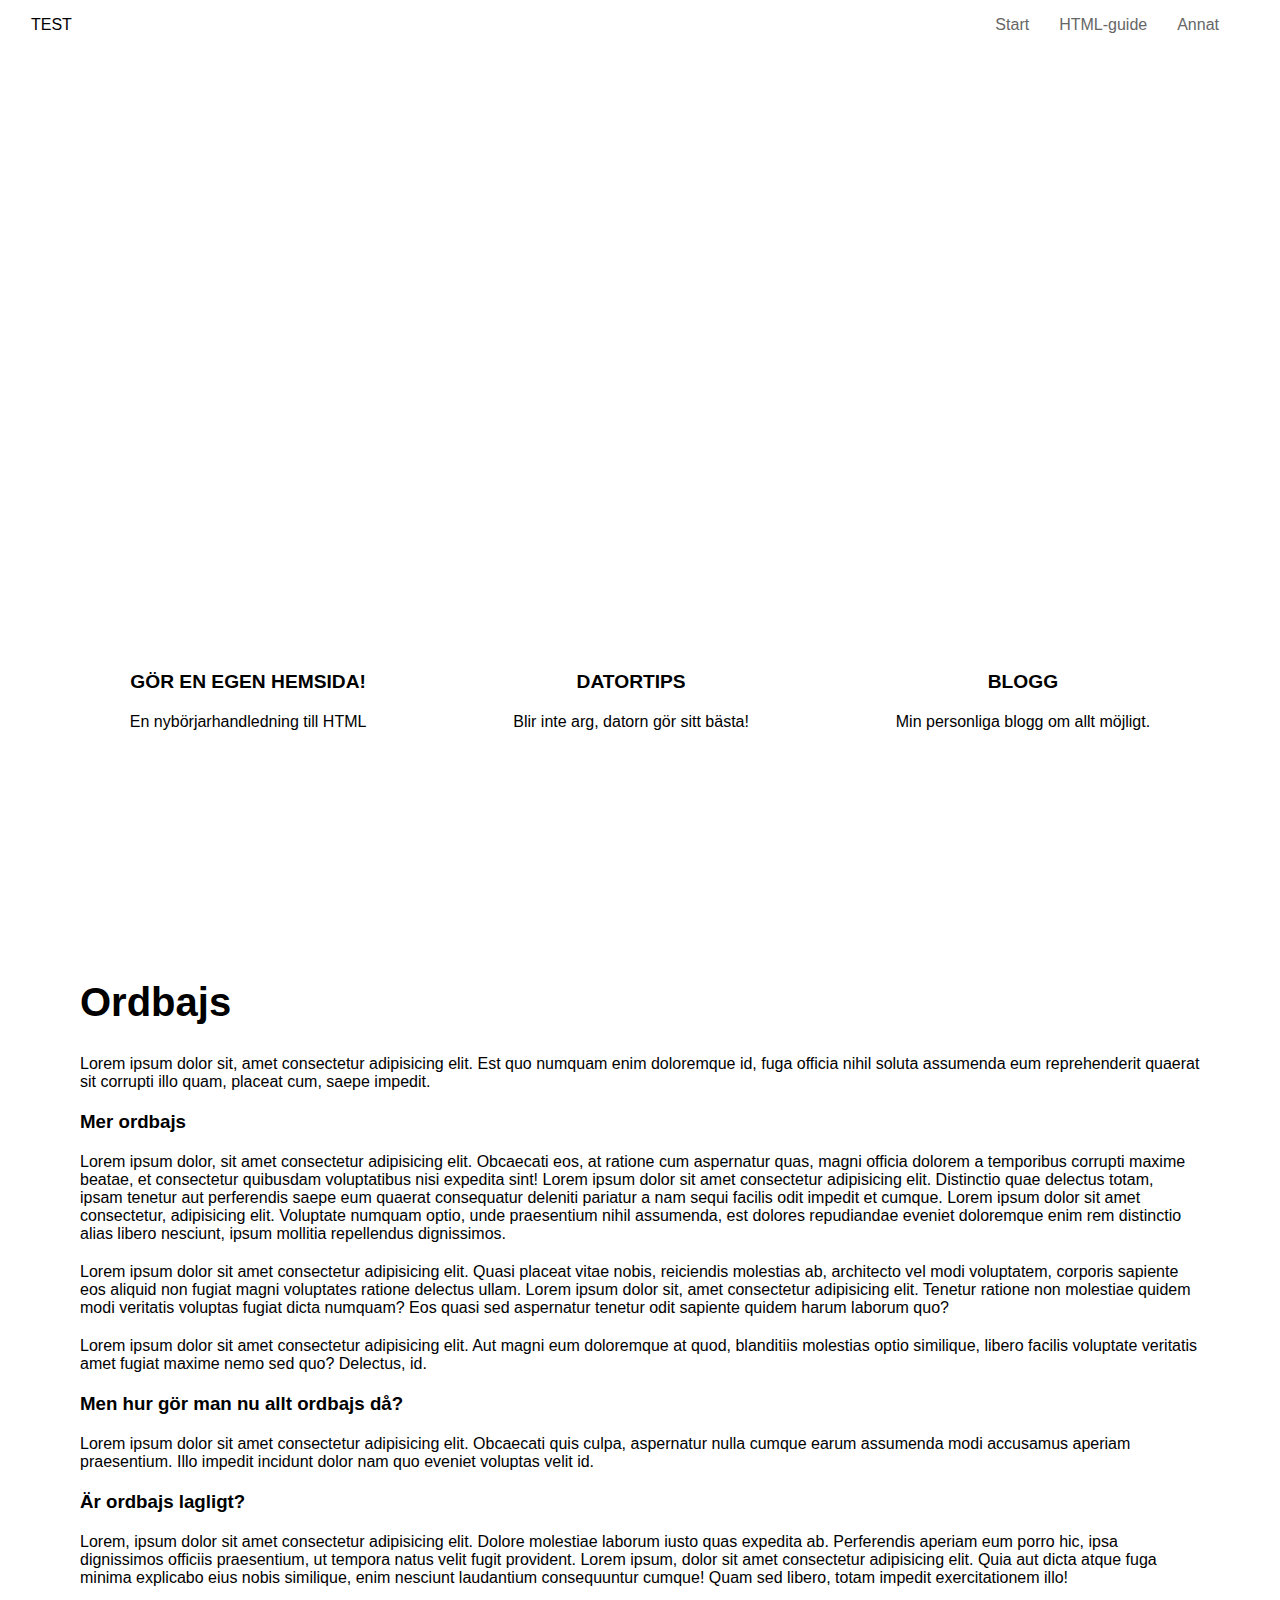
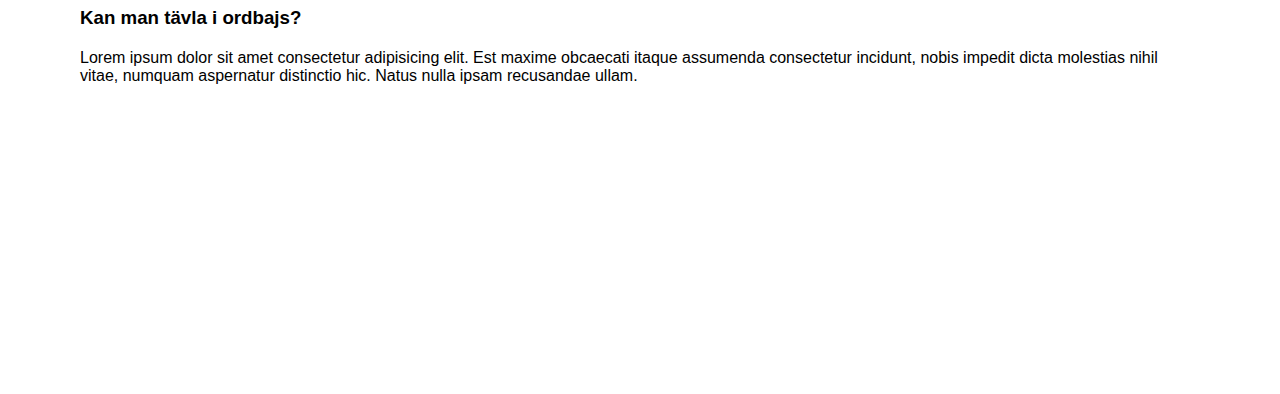
==== index.html @ d70f2978 "Rename test.html to index.html" ====
<!DOCTYPE html>
<html lang="en">
<head>
    <meta charset="UTF-8">
    <meta http-equiv="X-UA-Compatible" content="IE=edge">
    <meta name="viewport" content="width=device-width, initial-scale=1.0">
    <title>ALL-TEST</title>
    <link rel="shortcut icon" href="favicon.ico?v=2" type="image/x-icon">
    <link rel="stylesheet" href="test.css">
    <script src="https://code.jquery.com/jquery-1.10.2.js"></script>
</head>
<body>
    <div class="bgimage">

    <!-- RESPONSIVE NAV -->
    <nav class="navbar">
        <a id="home" href="#">TEST</a>
        <span class="navbar-toggle" id="js-navbar-toggle">&equiv;</span>
        <ul class="main-nav" id="js-menu">
            <li><a class="nav-links" href="#">Start</a></li>
            <li><a class="nav-links" href="#section1">HTML-guide</a></li>
            <li><a class="nav-links" href="#">Annat</a></li>
        </ul>
    </nav>

    <!-- HEADER -->

        <div id="div-container">
            <div class="header-container">
                <header><h1>HTML för alla</h1></header>
                <span>Välkommen till Emelies fantastiska hemsida, nu med HTML-handledning för nybörjare!</span>
            </div>
            
            <div class="info-card-container2">
                <div class="info-card2">
                    <h4>GÖR EN EGEN HEMSIDA!</h4>
                    <p>En nybörjarhandledning till HTML</p>
                </div>
                <div class="info-card2">
                    <h4>DATORTIPS</h4>
                    <p>Blir inte arg, datorn gör sitt bästa!</p>
                </div>
                <div class="info-card2">
                    <h4>BLOGG</h4>
                    <p>Min personliga blogg om allt möjligt.</p>
                </div>
        </div>
        </div>


    <main>
        
        <article class="fullscreen-section" id="section1">
            <h2 class="section-header">Ordbajs</h2>
            <p>Lorem ipsum dolor sit, amet consectetur adipisicing elit. Est quo numquam enim doloremque id, fuga officia nihil soluta assumenda eum reprehenderit quaerat sit corrupti illo quam, placeat cum, saepe impedit.</p>
            <h3>Mer ordbajs</h3>
            <p>Lorem ipsum dolor, sit amet consectetur adipisicing elit. Obcaecati eos, at ratione cum aspernatur quas, magni officia dolorem a temporibus corrupti maxime beatae, et consectetur quibusdam voluptatibus nisi expedita sint! Lorem ipsum dolor sit amet consectetur adipisicing elit. Distinctio quae delectus totam, ipsam tenetur aut perferendis saepe eum quaerat consequatur deleniti pariatur a nam sequi facilis odit impedit et cumque. Lorem ipsum dolor sit amet consectetur, adipisicing elit. Voluptate numquam optio, unde praesentium nihil assumenda, est dolores repudiandae eveniet doloremque enim rem distinctio alias libero nesciunt, ipsum mollitia repellendus dignissimos.</p>
            <p>Lorem ipsum dolor sit amet consectetur adipisicing elit. Quasi placeat vitae nobis, reiciendis molestias ab, architecto vel modi voluptatem, corporis sapiente eos aliquid non fugiat magni voluptates ratione delectus ullam. Lorem ipsum dolor sit, amet consectetur adipisicing elit. Tenetur ratione non molestiae quidem modi veritatis voluptas fugiat dicta numquam? Eos quasi sed aspernatur tenetur odit sapiente quidem harum laborum quo?</p>
            <p>Lorem ipsum dolor sit amet consectetur adipisicing elit. Aut magni eum doloremque at quod, blanditiis molestias optio similique, libero facilis voluptate veritatis amet fugiat maxime nemo sed quo? Delectus, id.</p>
            <h3>Men hur gör man nu allt ordbajs då?</h3>
            <p>Lorem ipsum dolor sit amet consectetur adipisicing elit. Obcaecati quis culpa, aspernatur nulla cumque earum assumenda modi accusamus aperiam praesentium. Illo impedit incidunt dolor nam quo eveniet voluptas velit id.</p>
            <h3>Är ordbajs lagligt?</h3>
            <p>Lorem, ipsum dolor sit amet consectetur adipisicing elit. Dolore molestiae laborum iusto quas expedita ab. Perferendis aperiam eum porro hic, ipsa dignissimos officiis praesentium, ut tempora natus velit fugit provident. Lorem ipsum, dolor sit amet consectetur adipisicing elit. Quia aut dicta atque fuga minima explicabo eius nobis similique, enim nesciunt laudantium consequuntur cumque! Quam sed libero, totam impedit exercitationem illo!</p>
            <h3>Kan man tävla i ordbajs?</h3>
            <p>Lorem ipsum dolor sit amet consectetur adipisicing elit. Est maxime obcaecati itaque assumenda consectetur incidunt, nobis impedit dicta molestias nihil vitae, numquam aspernatur distinctio hic. Natus nulla ipsam recusandae ullam.</p>
            <iframe style="border-radius:12px" src="https://open.spotify.com/embed/track/74pVkz4icM2XAGV1jBQS99?utm_source=generator" width="100%" height="352" frameBorder="0" allowfullscreen="" allow="autoplay; clipboard-write; encrypted-media; fullscreen; picture-in-picture" loading="lazy"></iframe>
        </article>
    </main>
    
    <!-- SCRIPT -->
    <script>
        let mainNav = document.getElementById("js-menu");
        let navBarToggle = document.getElementById("js-navbar-toggle");
        
        navBarToggle.addEventListener("click", function() {
          mainNav.classList.toggle("active");
        });
    </script>
<footer>

    <section>
        <h3 id="footer-h3">Info om mig</h3>
        <p>Jag heter Emelie och deltar i daglig verksamhet på Wigénshuset. Eftersom jag saknar något liv så hänger jag mina dagar till att koda hemsidor. Detta är mitt första projekt så ha lite tålamod och sänk standarden till minus.</p>
    </section>

    <ul>
        <h3>Länkar</h3>
        <li><a href="https://xn--dagligverksamhettrans-c3b.se/">Dagliga verksamhetens hemsida</a></li>
        <li><a href="https://www.w3schools.com/html/default.asp">Mer info om HTML</a></li>
        <li><a href="https://xn--dagligverksamhettrans-c3b.se/solsidan-3/">Solsidan</a></li>
    </ul>

</footer>

<div id="copr">
    © 2023
</div>
</div>
</body>
</html>
---- test.css ----
/* TEST CSS */
    html {
        scroll-behavior: smooth;
        box-sizing: border-box;
        height: 100%;
        overflow: scroll;
        overflow-x: hidden;
    }

    ::-webkit-scrollbar {
        width: 0;
        background: transparent;
    }

    * {
        box-sizing: inherit;
        margin: 0;
        padding: 0;

    }

    body {
        height: 100%;
        font-family: Arial, Helvetica, sans-serif;
    }

/* RESPONSIVE NAV */

    .navbar {
        width: 100%;
        background-color: white;
        padding: 16px;
        position: fixed;
        top: 0;
    }
    
    .main-nav {
        list-style: none;
        display: none;
    }
    
    .main-nav li {
        text-align: center;
        margin: 15px auto;
    }
    
    .nav-links, #home{
        padding: 0 15px;
        text-decoration: none;
        color: black;
    }
    
    .nav-links:hover {
        color: #000;
    }
    
    .navbar-toggle {
        position: absolute;
        top: 10px;
        right: 20px;
        cursor: pointer;
        color: black;
        font-size: 24px;
      }
    
      .active {
        display: block;
      }
    

/* HEADER */
    .bgimage {
        background-image:
        url(../img/bakgrund-laptop.jpg);
        background-repeat: no-repeat;
        background-size: cover;
        background-position: center;
        background-attachment: fixed;
    }

    #div-container {
        height: 100vh;
        display: flex;
        flex-direction: column;
        justify-content: space-around;
    }
    
    .header-container {
        color: white;
        padding: 50px;
        flex-direction: column;
        justify-content: space-around;
        row-gap: 20px;
        column-gap: 20px;
        margin: 5em 0 0 5em;
    }

    .header-container h1 {
        font-size: 50px;
    }

    .header-container span {
        font-size: 20px;
    }


    .info-card-container2 {
        padding: 1em;
        display: flex;
        flex-direction: column;
        justify-content: space-evenly;
        row-gap: 2em;
        column-gap: 2em;
        margin: 0 2em;
    }

    .info-card2 {
        display: flex;
        flex-direction: column;
        align-items: center;
        padding: 2em;
        background-color: rgba(255, 2552, 255, 0.6);
        backdrop-filter: (25px);
        border: 1px solid rgba(255, 255, 255, .25);
        border-radius: 20px;
        box-shadow: 0 0 10px 1px rgba(255, 255, 255, 0.25);
    }

    .info-card2 h4 {
        font-size: larger;
        margin-bottom: 1em;
    }
    

/* MAIN */


    .fullscreen-section{
        height: 100vh;
    }


    .section-header {
        font-size: 40px;
        margin-bottom: 10px;
    }

/* SECTION 1 */
   #section1 {
        background-color: #fff;
        padding: 1em;
        display: flex;
        flex-direction: column;
        justify-content: space-evenly;
        row-gap: 20px;
        column-gap: 20px;
        padding: 5em;
    }


/* SECTION 2 */
#section2 {
    background-color: transparent;
}

/* FOOTER */

#footer-h3 {
    margin-bottom: 10px;
    font-family: 'Courier New', Courier, monospace;
}

footer {
    color: white;
    display: flex;
    flex-direction: column;
    background-color: rgba(255, 2552, 255, 0.2);
    backdrop-filter: blur(25px);
}

footer ul, section {
    flex-basis: 50%;
    padding: 1em;
}


footer ul li {
    color: black;
    padding: 8px 0;
    list-style: none;
}

footer ul li a {
    color: white;
}

#copr {
    border-top: white;
    text-align: center;
    color: white;
    padding: 10px;
}

@media screen and (min-width: 768px) {
    .navbar {
        display: flex;
        justify-content: space-between;
        align-items: center;
    }
  
    .main-nav {
        display: flex;
        margin-right: 30px;
        flex-direction: row;
        justify-content: flex-end;
        align-content: center;
    }
  
    .main-nav li {
        margin: 0;
    }
  
    .nav-links {
        text-decoration: none;
        color: #666;
        position: relative;
    }
  
    .navbar-toggle {
        display: none;
    }
  
    #home:hover,
    .nav-links:hover {
        color: #000;
    }

    .info-card-container2 {
        flex-direction: row;
    }
    .fullscreen-section {
        height: 100vh;
    }

    footer {
        display: flex;
        flex-direction: row;
    }
    
}
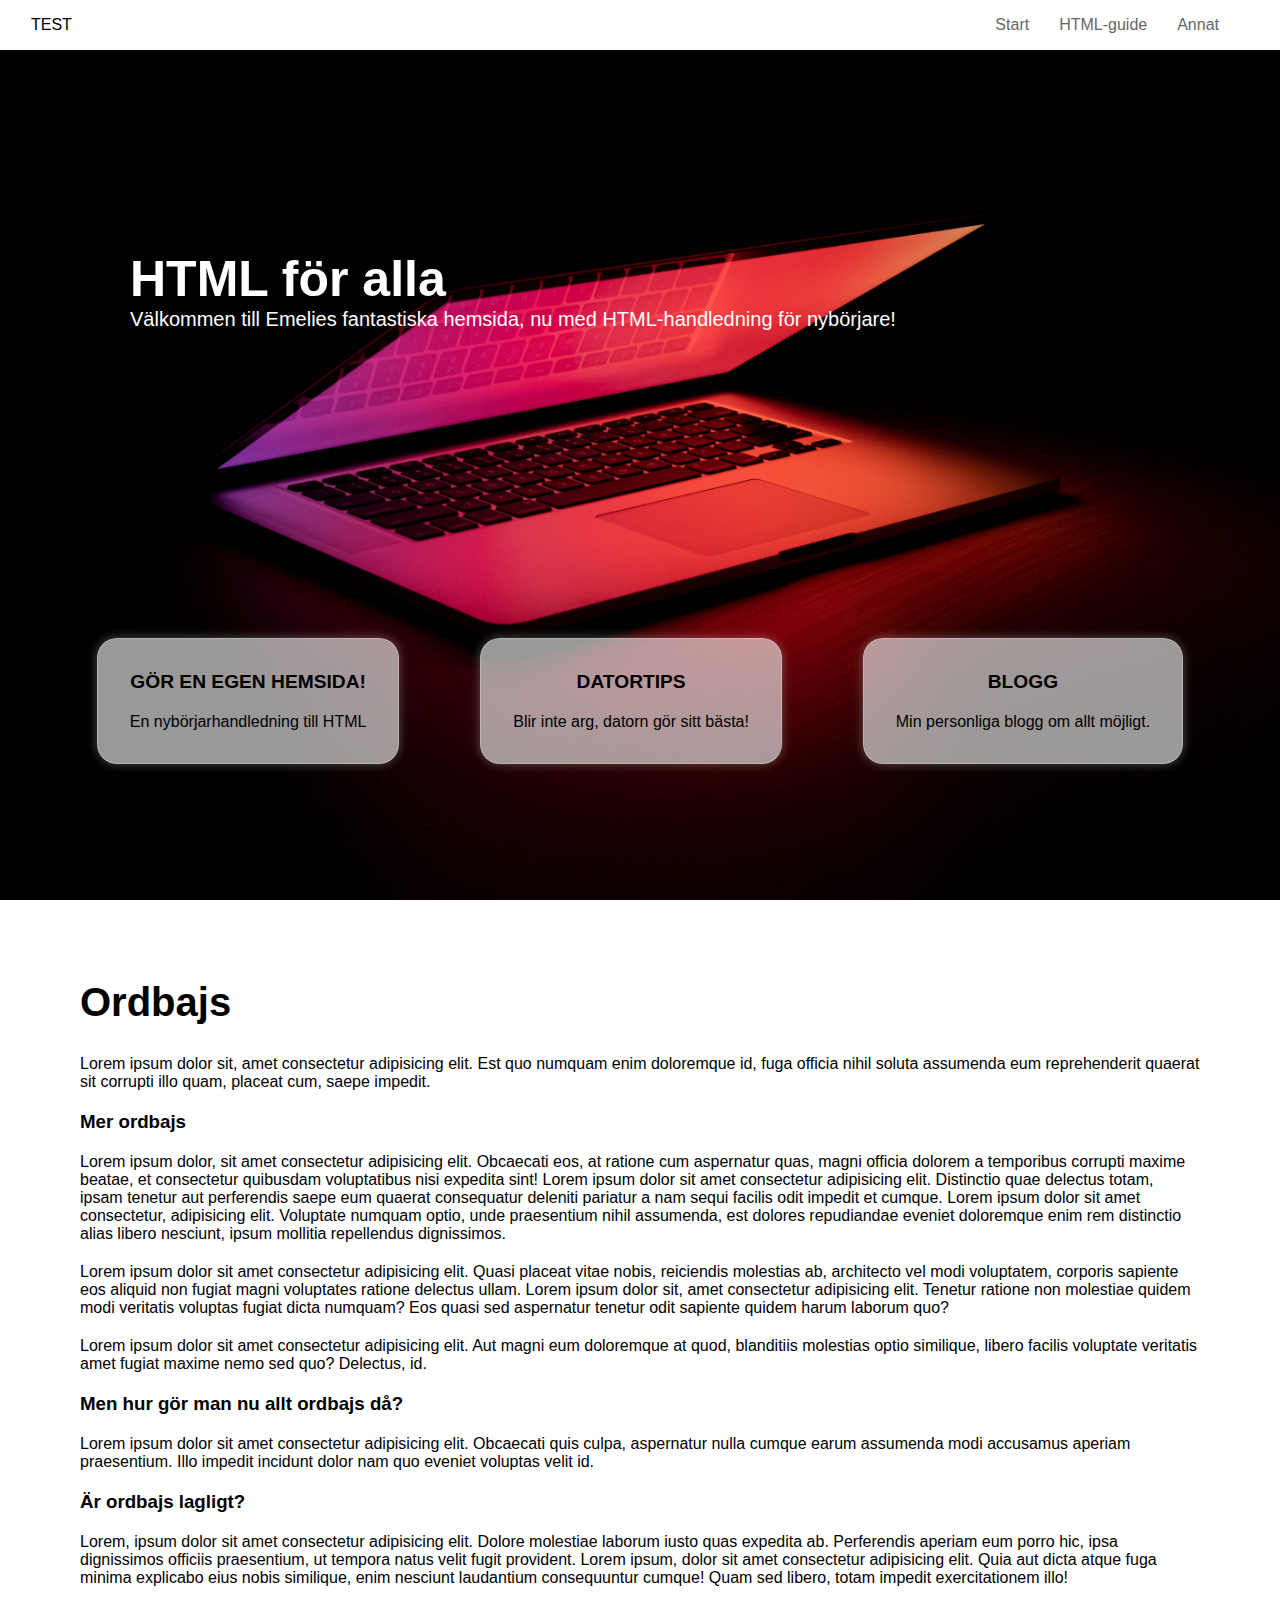
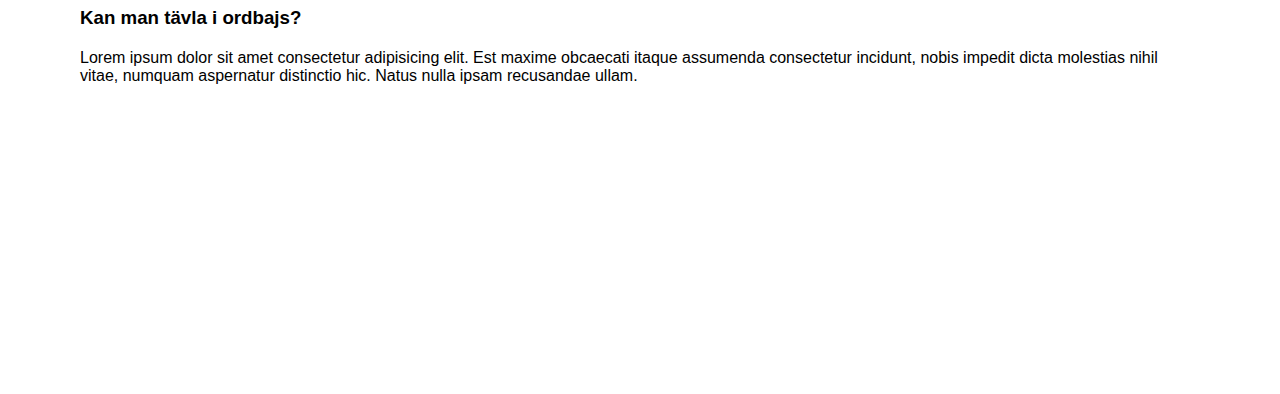
==== commit de06ed4d: "Add files via upload" ====
--- a/index.html
+++ b/index.html
@@ -1,100 +1,100 @@
-<!DOCTYPE html>
-<html lang="en">
-<head>
-    <meta charset="UTF-8">
-    <meta http-equiv="X-UA-Compatible" content="IE=edge">
-    <meta name="viewport" content="width=device-width, initial-scale=1.0">
-    <title>ALL-TEST</title>
-    <link rel="shortcut icon" href="favicon.ico?v=2" type="image/x-icon">
-    <link rel="stylesheet" href="test.css">
-    <script src="https://code.jquery.com/jquery-1.10.2.js"></script>
-</head>
-<body>
-    <div class="bgimage">
-
-    <!-- RESPONSIVE NAV -->
-    <nav class="navbar">
-        <a id="home" href="#">TEST</a>
-        <span class="navbar-toggle" id="js-navbar-toggle">&equiv;</span>
-        <ul class="main-nav" id="js-menu">
-            <li><a class="nav-links" href="#">Start</a></li>
-            <li><a class="nav-links" href="#section1">HTML-guide</a></li>
-            <li><a class="nav-links" href="#">Annat</a></li>
-        </ul>
-    </nav>
-
-    <!-- HEADER -->
-
-        <div id="div-container">
-            <div class="header-container">
-                <header><h1>HTML för alla</h1></header>
-                <span>Välkommen till Emelies fantastiska hemsida, nu med HTML-handledning för nybörjare!</span>
-            </div>
-            
-            <div class="info-card-container2">
-                <div class="info-card2">
-                    <h4>GÖR EN EGEN HEMSIDA!</h4>
-                    <p>En nybörjarhandledning till HTML</p>
-                </div>
-                <div class="info-card2">
-                    <h4>DATORTIPS</h4>
-                    <p>Blir inte arg, datorn gör sitt bästa!</p>
-                </div>
-                <div class="info-card2">
-                    <h4>BLOGG</h4>
-                    <p>Min personliga blogg om allt möjligt.</p>
-                </div>
-        </div>
-        </div>
-
-
-    <main>
-        
-        <article class="fullscreen-section" id="section1">
-            <h2 class="section-header">Ordbajs</h2>
-            <p>Lorem ipsum dolor sit, amet consectetur adipisicing elit. Est quo numquam enim doloremque id, fuga officia nihil soluta assumenda eum reprehenderit quaerat sit corrupti illo quam, placeat cum, saepe impedit.</p>
-            <h3>Mer ordbajs</h3>
-            <p>Lorem ipsum dolor, sit amet consectetur adipisicing elit. Obcaecati eos, at ratione cum aspernatur quas, magni officia dolorem a temporibus corrupti maxime beatae, et consectetur quibusdam voluptatibus nisi expedita sint! Lorem ipsum dolor sit amet consectetur adipisicing elit. Distinctio quae delectus totam, ipsam tenetur aut perferendis saepe eum quaerat consequatur deleniti pariatur a nam sequi facilis odit impedit et cumque. Lorem ipsum dolor sit amet consectetur, adipisicing elit. Voluptate numquam optio, unde praesentium nihil assumenda, est dolores repudiandae eveniet doloremque enim rem distinctio alias libero nesciunt, ipsum mollitia repellendus dignissimos.</p>
-            <p>Lorem ipsum dolor sit amet consectetur adipisicing elit. Quasi placeat vitae nobis, reiciendis molestias ab, architecto vel modi voluptatem, corporis sapiente eos aliquid non fugiat magni voluptates ratione delectus ullam. Lorem ipsum dolor sit, amet consectetur adipisicing elit. Tenetur ratione non molestiae quidem modi veritatis voluptas fugiat dicta numquam? Eos quasi sed aspernatur tenetur odit sapiente quidem harum laborum quo?</p>
-            <p>Lorem ipsum dolor sit amet consectetur adipisicing elit. Aut magni eum doloremque at quod, blanditiis molestias optio similique, libero facilis voluptate veritatis amet fugiat maxime nemo sed quo? Delectus, id.</p>
-            <h3>Men hur gör man nu allt ordbajs då?</h3>
-            <p>Lorem ipsum dolor sit amet consectetur adipisicing elit. Obcaecati quis culpa, aspernatur nulla cumque earum assumenda modi accusamus aperiam praesentium. Illo impedit incidunt dolor nam quo eveniet voluptas velit id.</p>
-            <h3>Är ordbajs lagligt?</h3>
-            <p>Lorem, ipsum dolor sit amet consectetur adipisicing elit. Dolore molestiae laborum iusto quas expedita ab. Perferendis aperiam eum porro hic, ipsa dignissimos officiis praesentium, ut tempora natus velit fugit provident. Lorem ipsum, dolor sit amet consectetur adipisicing elit. Quia aut dicta atque fuga minima explicabo eius nobis similique, enim nesciunt laudantium consequuntur cumque! Quam sed libero, totam impedit exercitationem illo!</p>
-            <h3>Kan man tävla i ordbajs?</h3>
-            <p>Lorem ipsum dolor sit amet consectetur adipisicing elit. Est maxime obcaecati itaque assumenda consectetur incidunt, nobis impedit dicta molestias nihil vitae, numquam aspernatur distinctio hic. Natus nulla ipsam recusandae ullam.</p>
-            <iframe style="border-radius:12px" src="https://open.spotify.com/embed/track/74pVkz4icM2XAGV1jBQS99?utm_source=generator" width="100%" height="352" frameBorder="0" allowfullscreen="" allow="autoplay; clipboard-write; encrypted-media; fullscreen; picture-in-picture" loading="lazy"></iframe>
-        </article>
-    </main>
-    
-    <!-- SCRIPT -->
-    <script>
-        let mainNav = document.getElementById("js-menu");
-        let navBarToggle = document.getElementById("js-navbar-toggle");
-        
-        navBarToggle.addEventListener("click", function() {
-          mainNav.classList.toggle("active");
-        });
-    </script>
-<footer>
-
-    <section>
-        <h3 id="footer-h3">Info om mig</h3>
-        <p>Jag heter Emelie och deltar i daglig verksamhet på Wigénshuset. Eftersom jag saknar något liv så hänger jag mina dagar till att koda hemsidor. Detta är mitt första projekt så ha lite tålamod och sänk standarden till minus.</p>
-    </section>
-
-    <ul>
-        <h3>Länkar</h3>
-        <li><a href="https://xn--dagligverksamhettrans-c3b.se/">Dagliga verksamhetens hemsida</a></li>
-        <li><a href="https://www.w3schools.com/html/default.asp">Mer info om HTML</a></li>
-        <li><a href="https://xn--dagligverksamhettrans-c3b.se/solsidan-3/">Solsidan</a></li>
-    </ul>
-
-</footer>
-
-<div id="copr">
-    © 2023
-</div>
-</div>
-</body>
-</html>
+<!DOCTYPE html>
+<html lang="en">
+<head>
+    <meta charset="UTF-8">
+    <meta http-equiv="X-UA-Compatible" content="IE=edge">
+    <meta name="viewport" content="width=device-width, initial-scale=1.0">
+    <title>ALL-TEST</title>
+    <link rel="shortcut icon" href="favicon.ico?v=2" type="image/x-icon">
+    <link rel="stylesheet" href="test.css">
+    <script src="https://code.jquery.com/jquery-1.10.2.js"></script>
+</head>
+<body>
+    <div class="bgimage">
+
+    <!-- RESPONSIVE NAV -->
+    <nav class="navbar">
+        <a id="home" href="#">TEST</a>
+        <span class="navbar-toggle" id="js-navbar-toggle">&equiv;</span>
+        <ul class="main-nav" id="js-menu">
+            <li><a class="nav-links" href="#">Start</a></li>
+            <li><a class="nav-links" href="#section1">HTML-guide</a></li>
+            <li><a class="nav-links" href="#">Annat</a></li>
+        </ul>
+    </nav>
+
+    <!-- HEADER -->
+
+        <div id="div-container">
+            <div class="header-container">
+                <header><h1>HTML för alla</h1></header>
+                <span>Välkommen till Emelies fantastiska hemsida, nu med HTML-handledning för nybörjare!</span>
+            </div>
+            
+            <div class="info-card-container2">
+                <div class="info-card2">
+                    <h4>GÖR EN EGEN HEMSIDA!</h4>
+                    <p>En nybörjarhandledning till HTML</p>
+                </div>
+                <div class="info-card2">
+                    <h4>DATORTIPS</h4>
+                    <p>Blir inte arg, datorn gör sitt bästa!</p>
+                </div>
+                <div class="info-card2">
+                    <h4>BLOGG</h4>
+                    <p>Min personliga blogg om allt möjligt.</p>
+                </div>
+        </div>
+        </div>
+
+
+    <main>
+        
+        <article class="fullscreen-section" id="section1">
+            <h2 class="section-header">Ordbajs</h2>
+            <p>Lorem ipsum dolor sit, amet consectetur adipisicing elit. Est quo numquam enim doloremque id, fuga officia nihil soluta assumenda eum reprehenderit quaerat sit corrupti illo quam, placeat cum, saepe impedit.</p>
+            <h3>Mer ordbajs</h3>
+            <p>Lorem ipsum dolor, sit amet consectetur adipisicing elit. Obcaecati eos, at ratione cum aspernatur quas, magni officia dolorem a temporibus corrupti maxime beatae, et consectetur quibusdam voluptatibus nisi expedita sint! Lorem ipsum dolor sit amet consectetur adipisicing elit. Distinctio quae delectus totam, ipsam tenetur aut perferendis saepe eum quaerat consequatur deleniti pariatur a nam sequi facilis odit impedit et cumque. Lorem ipsum dolor sit amet consectetur, adipisicing elit. Voluptate numquam optio, unde praesentium nihil assumenda, est dolores repudiandae eveniet doloremque enim rem distinctio alias libero nesciunt, ipsum mollitia repellendus dignissimos.</p>
+            <p>Lorem ipsum dolor sit amet consectetur adipisicing elit. Quasi placeat vitae nobis, reiciendis molestias ab, architecto vel modi voluptatem, corporis sapiente eos aliquid non fugiat magni voluptates ratione delectus ullam. Lorem ipsum dolor sit, amet consectetur adipisicing elit. Tenetur ratione non molestiae quidem modi veritatis voluptas fugiat dicta numquam? Eos quasi sed aspernatur tenetur odit sapiente quidem harum laborum quo?</p>
+            <p>Lorem ipsum dolor sit amet consectetur adipisicing elit. Aut magni eum doloremque at quod, blanditiis molestias optio similique, libero facilis voluptate veritatis amet fugiat maxime nemo sed quo? Delectus, id.</p>
+            <h3>Men hur gör man nu allt ordbajs då?</h3>
+            <p>Lorem ipsum dolor sit amet consectetur adipisicing elit. Obcaecati quis culpa, aspernatur nulla cumque earum assumenda modi accusamus aperiam praesentium. Illo impedit incidunt dolor nam quo eveniet voluptas velit id.</p>
+            <h3>Är ordbajs lagligt?</h3>
+            <p>Lorem, ipsum dolor sit amet consectetur adipisicing elit. Dolore molestiae laborum iusto quas expedita ab. Perferendis aperiam eum porro hic, ipsa dignissimos officiis praesentium, ut tempora natus velit fugit provident. Lorem ipsum, dolor sit amet consectetur adipisicing elit. Quia aut dicta atque fuga minima explicabo eius nobis similique, enim nesciunt laudantium consequuntur cumque! Quam sed libero, totam impedit exercitationem illo!</p>
+            <h3>Kan man tävla i ordbajs?</h3>
+            <p>Lorem ipsum dolor sit amet consectetur adipisicing elit. Est maxime obcaecati itaque assumenda consectetur incidunt, nobis impedit dicta molestias nihil vitae, numquam aspernatur distinctio hic. Natus nulla ipsam recusandae ullam.</p>
+            <iframe style="border-radius:12px" src="https://open.spotify.com/embed/track/74pVkz4icM2XAGV1jBQS99?utm_source=generator" width="100%" height="352" frameBorder="0" allowfullscreen="" allow="autoplay; clipboard-write; encrypted-media; fullscreen; picture-in-picture" loading="lazy"></iframe>
+        </article>
+    </main>
+    
+    <!-- SCRIPT -->
+    <script>
+        let mainNav = document.getElementById("js-menu");
+        let navBarToggle = document.getElementById("js-navbar-toggle");
+        
+        navBarToggle.addEventListener("click", function() {
+          mainNav.classList.toggle("active");
+        });
+    </script>
+<footer>
+
+    <section>
+        <h3 id="footer-h3">Info om mig</h3>
+        <p>Jag heter Emelie och deltar i daglig verksamhet på Wigénshuset. Eftersom jag saknar något liv så hänger jag mina dagar till att koda hemsidor. Detta är mitt första projekt så ha lite tålamod och sänk standarden till minus.</p>
+    </section>
+
+    <ul>
+        <h3>Länkar</h3>
+        <li><a href="https://xn--dagligverksamhettrans-c3b.se/">Dagliga verksamhetens hemsida</a></li>
+        <li><a href="https://www.w3schools.com/html/default.asp">Mer info om HTML</a></li>
+        <li><a href="https://xn--dagligverksamhettrans-c3b.se/solsidan-3/">Solsidan</a></li>
+    </ul>
+
+</footer>
+
+<div id="copr">
+    © 2023
+</div>
+</div>
+</body>
+</html>--- a/test.css
+++ b/test.css
@@ -1,252 +1,252 @@
-/* TEST CSS */
-    html {
-        scroll-behavior: smooth;
-        box-sizing: border-box;
-        height: 100%;
-        overflow: scroll;
-        overflow-x: hidden;
-    }
-
-    ::-webkit-scrollbar {
-        width: 0;
-        background: transparent;
-    }
-
-    * {
-        box-sizing: inherit;
-        margin: 0;
-        padding: 0;
-
-    }
-
-    body {
-        height: 100%;
-        font-family: Arial, Helvetica, sans-serif;
-    }
-
-/* RESPONSIVE NAV */
-
-    .navbar {
-        width: 100%;
-        background-color: white;
-        padding: 16px;
-        position: fixed;
-        top: 0;
-    }
-    
-    .main-nav {
-        list-style: none;
-        display: none;
-    }
-    
-    .main-nav li {
-        text-align: center;
-        margin: 15px auto;
-    }
-    
-    .nav-links, #home{
-        padding: 0 15px;
-        text-decoration: none;
-        color: black;
-    }
-    
-    .nav-links:hover {
-        color: #000;
-    }
-    
-    .navbar-toggle {
-        position: absolute;
-        top: 10px;
-        right: 20px;
-        cursor: pointer;
-        color: black;
-        font-size: 24px;
-      }
-    
-      .active {
-        display: block;
-      }
-    
-
-/* HEADER */
-    .bgimage {
-        background-image:
-        url(../img/bakgrund-laptop.jpg);
-        background-repeat: no-repeat;
-        background-size: cover;
-        background-position: center;
-        background-attachment: fixed;
-    }
-
-    #div-container {
-        height: 100vh;
-        display: flex;
-        flex-direction: column;
-        justify-content: space-around;
-    }
-    
-    .header-container {
-        color: white;
-        padding: 50px;
-        flex-direction: column;
-        justify-content: space-around;
-        row-gap: 20px;
-        column-gap: 20px;
-        margin: 5em 0 0 5em;
-    }
-
-    .header-container h1 {
-        font-size: 50px;
-    }
-
-    .header-container span {
-        font-size: 20px;
-    }
-
-
-    .info-card-container2 {
-        padding: 1em;
-        display: flex;
-        flex-direction: column;
-        justify-content: space-evenly;
-        row-gap: 2em;
-        column-gap: 2em;
-        margin: 0 2em;
-    }
-
-    .info-card2 {
-        display: flex;
-        flex-direction: column;
-        align-items: center;
-        padding: 2em;
-        background-color: rgba(255, 2552, 255, 0.6);
-        backdrop-filter: (25px);
-        border: 1px solid rgba(255, 255, 255, .25);
-        border-radius: 20px;
-        box-shadow: 0 0 10px 1px rgba(255, 255, 255, 0.25);
-    }
-
-    .info-card2 h4 {
-        font-size: larger;
-        margin-bottom: 1em;
-    }
-    
-
-/* MAIN */
-
-
-    .fullscreen-section{
-        height: 100vh;
-    }
-
-
-    .section-header {
-        font-size: 40px;
-        margin-bottom: 10px;
-    }
-
-/* SECTION 1 */
-   #section1 {
-        background-color: #fff;
-        padding: 1em;
-        display: flex;
-        flex-direction: column;
-        justify-content: space-evenly;
-        row-gap: 20px;
-        column-gap: 20px;
-        padding: 5em;
-    }
-
-
-/* SECTION 2 */
-#section2 {
-    background-color: transparent;
-}
-
-/* FOOTER */
-
-#footer-h3 {
-    margin-bottom: 10px;
-    font-family: 'Courier New', Courier, monospace;
-}
-
-footer {
-    color: white;
-    display: flex;
-    flex-direction: column;
-    background-color: rgba(255, 2552, 255, 0.2);
-    backdrop-filter: blur(25px);
-}
-
-footer ul, section {
-    flex-basis: 50%;
-    padding: 1em;
-}
-
-
-footer ul li {
-    color: black;
-    padding: 8px 0;
-    list-style: none;
-}
-
-footer ul li a {
-    color: white;
-}
-
-#copr {
-    border-top: white;
-    text-align: center;
-    color: white;
-    padding: 10px;
-}
-
-@media screen and (min-width: 768px) {
-    .navbar {
-        display: flex;
-        justify-content: space-between;
-        align-items: center;
-    }
-  
-    .main-nav {
-        display: flex;
-        margin-right: 30px;
-        flex-direction: row;
-        justify-content: flex-end;
-        align-content: center;
-    }
-  
-    .main-nav li {
-        margin: 0;
-    }
-  
-    .nav-links {
-        text-decoration: none;
-        color: #666;
-        position: relative;
-    }
-  
-    .navbar-toggle {
-        display: none;
-    }
-  
-    #home:hover,
-    .nav-links:hover {
-        color: #000;
-    }
-
-    .info-card-container2 {
-        flex-direction: row;
-    }
-    .fullscreen-section {
-        height: 100vh;
-    }
-
-    footer {
-        display: flex;
-        flex-direction: row;
-    }
-    
-}
-
+/* TEST CSS */
+    html {
+        scroll-behavior: smooth;
+        box-sizing: border-box;
+        height: 100%;
+        overflow: scroll;
+        overflow-x: hidden;
+    }
+
+    ::-webkit-scrollbar {
+        width: 0;
+        background: transparent;
+    }
+
+    * {
+        box-sizing: inherit;
+        margin: 0;
+        padding: 0;
+
+    }
+
+    body {
+        height: 100%;
+        font-family: Arial, Helvetica, sans-serif;
+    }
+
+/* RESPONSIVE NAV */
+
+    .navbar {
+        width: 100%;
+        background-color: white;
+        padding: 16px;
+        position: fixed;
+        top: 0;
+    }
+    
+    .main-nav {
+        list-style: none;
+        display: none;
+    }
+    
+    .main-nav li {
+        text-align: center;
+        margin: 15px auto;
+    }
+    
+    .nav-links, #home{
+        padding: 0 15px;
+        text-decoration: none;
+        color: black;
+    }
+    
+    .nav-links:hover {
+        color: #000;
+    }
+    
+    .navbar-toggle {
+        position: absolute;
+        top: 10px;
+        right: 20px;
+        cursor: pointer;
+        color: black;
+        font-size: 24px;
+      }
+    
+      .active {
+        display: block;
+      }
+    
+
+/* HEADER */
+    .bgimage {
+        background-image:
+        url(/img/bakgrund-laptop.jpg);
+        background-repeat: no-repeat;
+        background-size: cover;
+        background-position: center;
+        background-attachment: fixed;
+    }
+
+    #div-container {
+        height: 100vh;
+        display: flex;
+        flex-direction: column;
+        justify-content: space-around;
+    }
+    
+    .header-container {
+        color: white;
+        padding: 50px;
+        flex-direction: column;
+        justify-content: space-around;
+        row-gap: 20px;
+        column-gap: 20px;
+        margin: 5em 0 0 5em;
+    }
+
+    .header-container h1 {
+        font-size: 50px;
+    }
+
+    .header-container span {
+        font-size: 20px;
+    }
+
+
+    .info-card-container2 {
+        padding: 1em;
+        display: flex;
+        flex-direction: column;
+        justify-content: space-evenly;
+        row-gap: 2em;
+        column-gap: 2em;
+        margin: 0 2em;
+    }
+
+    .info-card2 {
+        display: flex;
+        flex-direction: column;
+        align-items: center;
+        padding: 2em;
+        background-color: rgba(255, 2552, 255, 0.6);
+        backdrop-filter: (25px);
+        border: 1px solid rgba(255, 255, 255, .25);
+        border-radius: 20px;
+        box-shadow: 0 0 10px 1px rgba(255, 255, 255, 0.25);
+    }
+
+    .info-card2 h4 {
+        font-size: larger;
+        margin-bottom: 1em;
+    }
+    
+
+/* MAIN */
+
+
+    .fullscreen-section{
+        height: 100vh;
+    }
+
+
+    .section-header {
+        font-size: 40px;
+        margin-bottom: 10px;
+    }
+
+/* SECTION 1 */
+   #section1 {
+        background-color: #fff;
+        padding: 1em;
+        display: flex;
+        flex-direction: column;
+        justify-content: space-evenly;
+        row-gap: 20px;
+        column-gap: 20px;
+        padding: 5em;
+    }
+
+
+/* SECTION 2 */
+#section2 {
+    background-color: transparent;
+}
+
+/* FOOTER */
+
+#footer-h3 {
+    margin-bottom: 10px;
+    font-family: 'Courier New', Courier, monospace;
+}
+
+footer {
+    color: white;
+    display: flex;
+    flex-direction: column;
+    background-color: rgba(255, 2552, 255, 0.2);
+    backdrop-filter: blur(25px);
+}
+
+footer ul, section {
+    flex-basis: 50%;
+    padding: 1em;
+}
+
+
+footer ul li {
+    color: black;
+    padding: 8px 0;
+    list-style: none;
+}
+
+footer ul li a {
+    color: white;
+}
+
+#copr {
+    border-top: white;
+    text-align: center;
+    color: white;
+    padding: 10px;
+}
+
+@media screen and (min-width: 768px) {
+    .navbar {
+        display: flex;
+        justify-content: space-between;
+        align-items: center;
+    }
+  
+    .main-nav {
+        display: flex;
+        margin-right: 30px;
+        flex-direction: row;
+        justify-content: flex-end;
+        align-content: center;
+    }
+  
+    .main-nav li {
+        margin: 0;
+    }
+  
+    .nav-links {
+        text-decoration: none;
+        color: #666;
+        position: relative;
+    }
+  
+    .navbar-toggle {
+        display: none;
+    }
+  
+    #home:hover,
+    .nav-links:hover {
+        color: #000;
+    }
+
+    .info-card-container2 {
+        flex-direction: row;
+    }
+    .fullscreen-section {
+        height: 100vh;
+    }
+
+    footer {
+        display: flex;
+        flex-direction: row;
+    }
+    
+}
+
   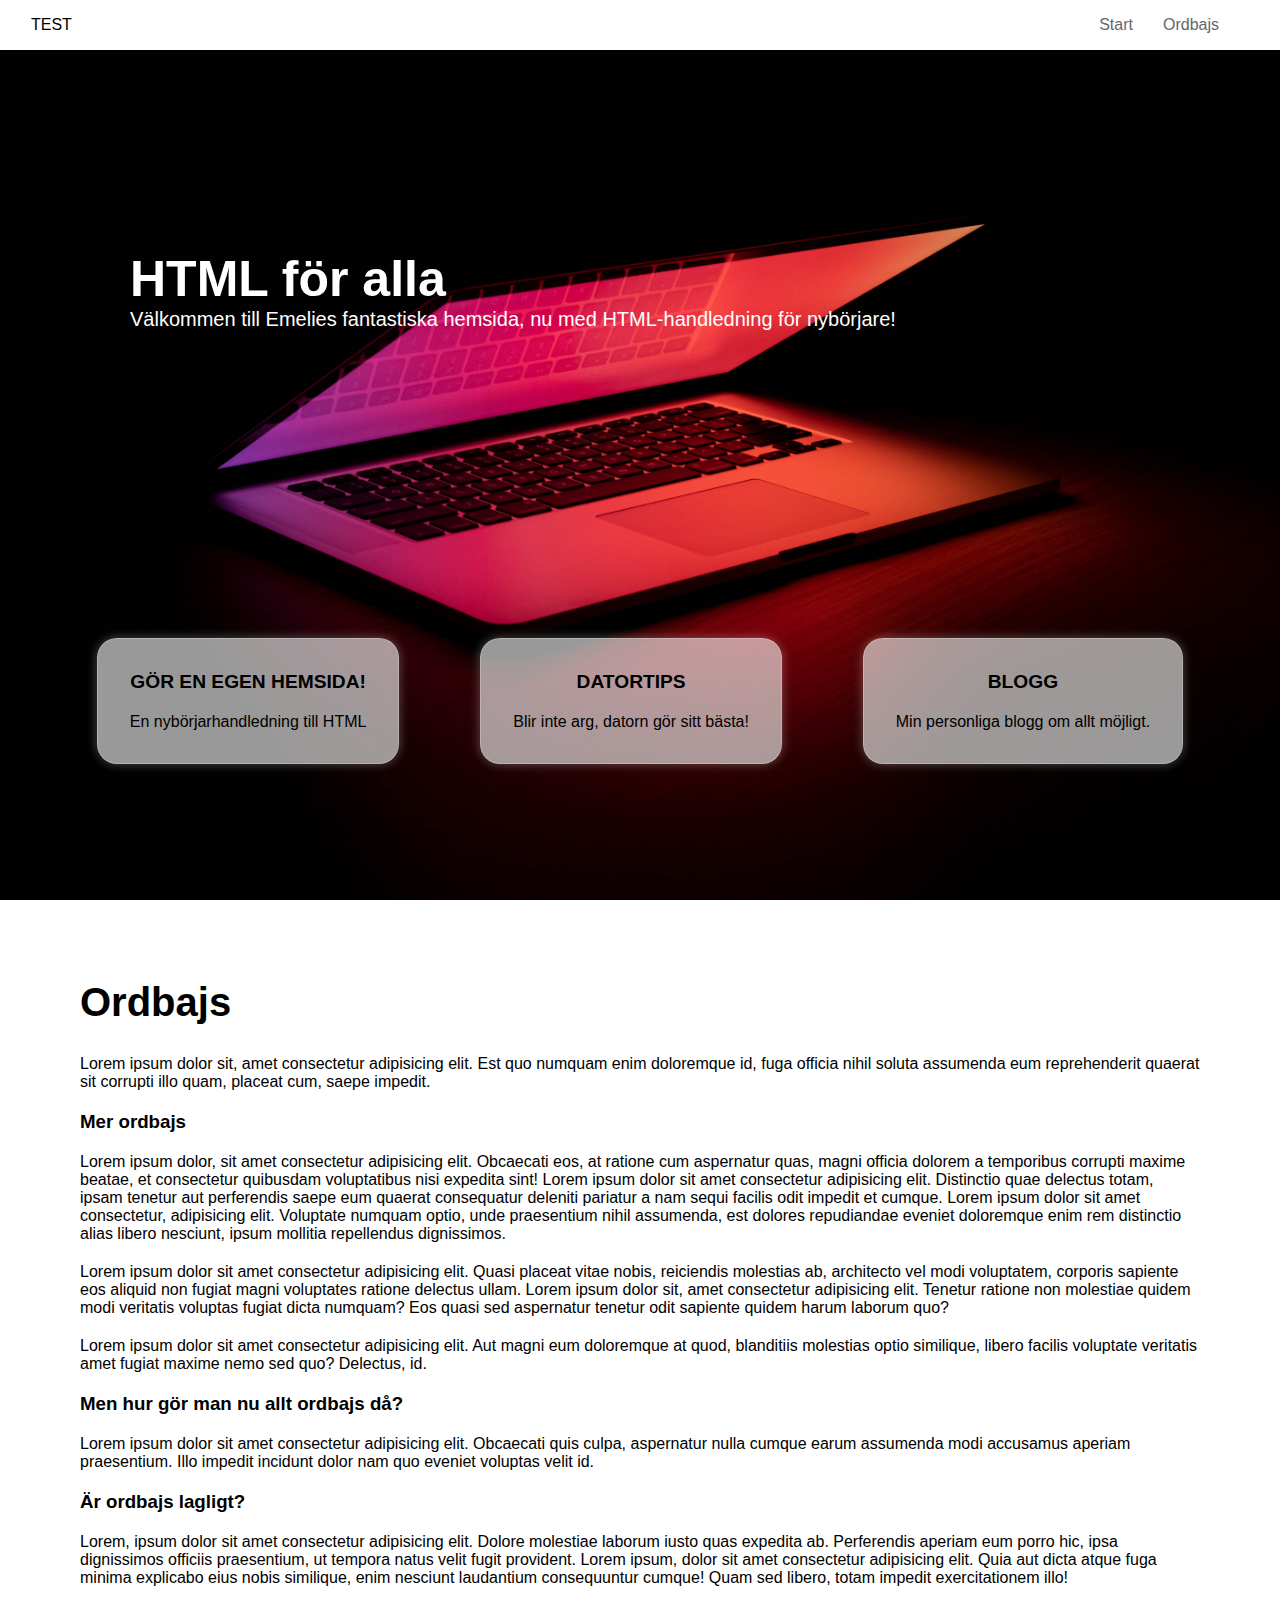
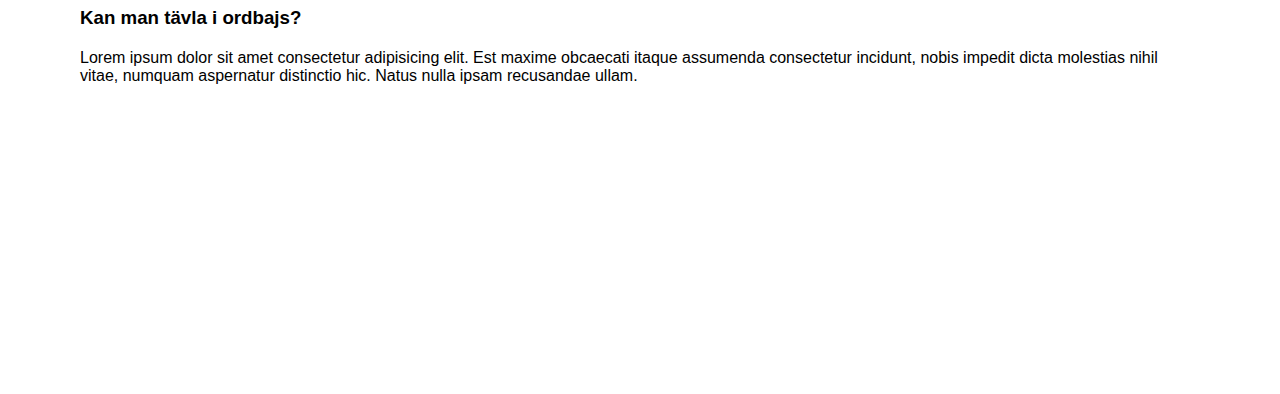
==== commit 46797267: "Add files via upload" ====
--- a/index.html
+++ b/index.html
@@ -17,9 +17,8 @@
         <a id="home" href="#">TEST</a>
         <span class="navbar-toggle" id="js-navbar-toggle">&equiv;</span>
         <ul class="main-nav" id="js-menu">
-            <li><a class="nav-links" href="#">Start</a></li>
-            <li><a class="nav-links" href="#section1">HTML-guide</a></li>
-            <li><a class="nav-links" href="#">Annat</a></li>
+            <li><a class="nav-links" href="#div-container">Start</a></li>
+            <li><a class="nav-links" href="#section1">Ordbajs</a></li>
         </ul>
     </nav>
 
--- a/test.css
+++ b/test.css
@@ -70,8 +70,7 @@
 
 /* HEADER */
     .bgimage {
-        background-image:
-        url(/img/bakgrund-laptop.jpg);
+        background-image:url(/img/bakgrund-laptop.jpg);
         background-repeat: no-repeat;
         background-size: cover;
         background-position: center;
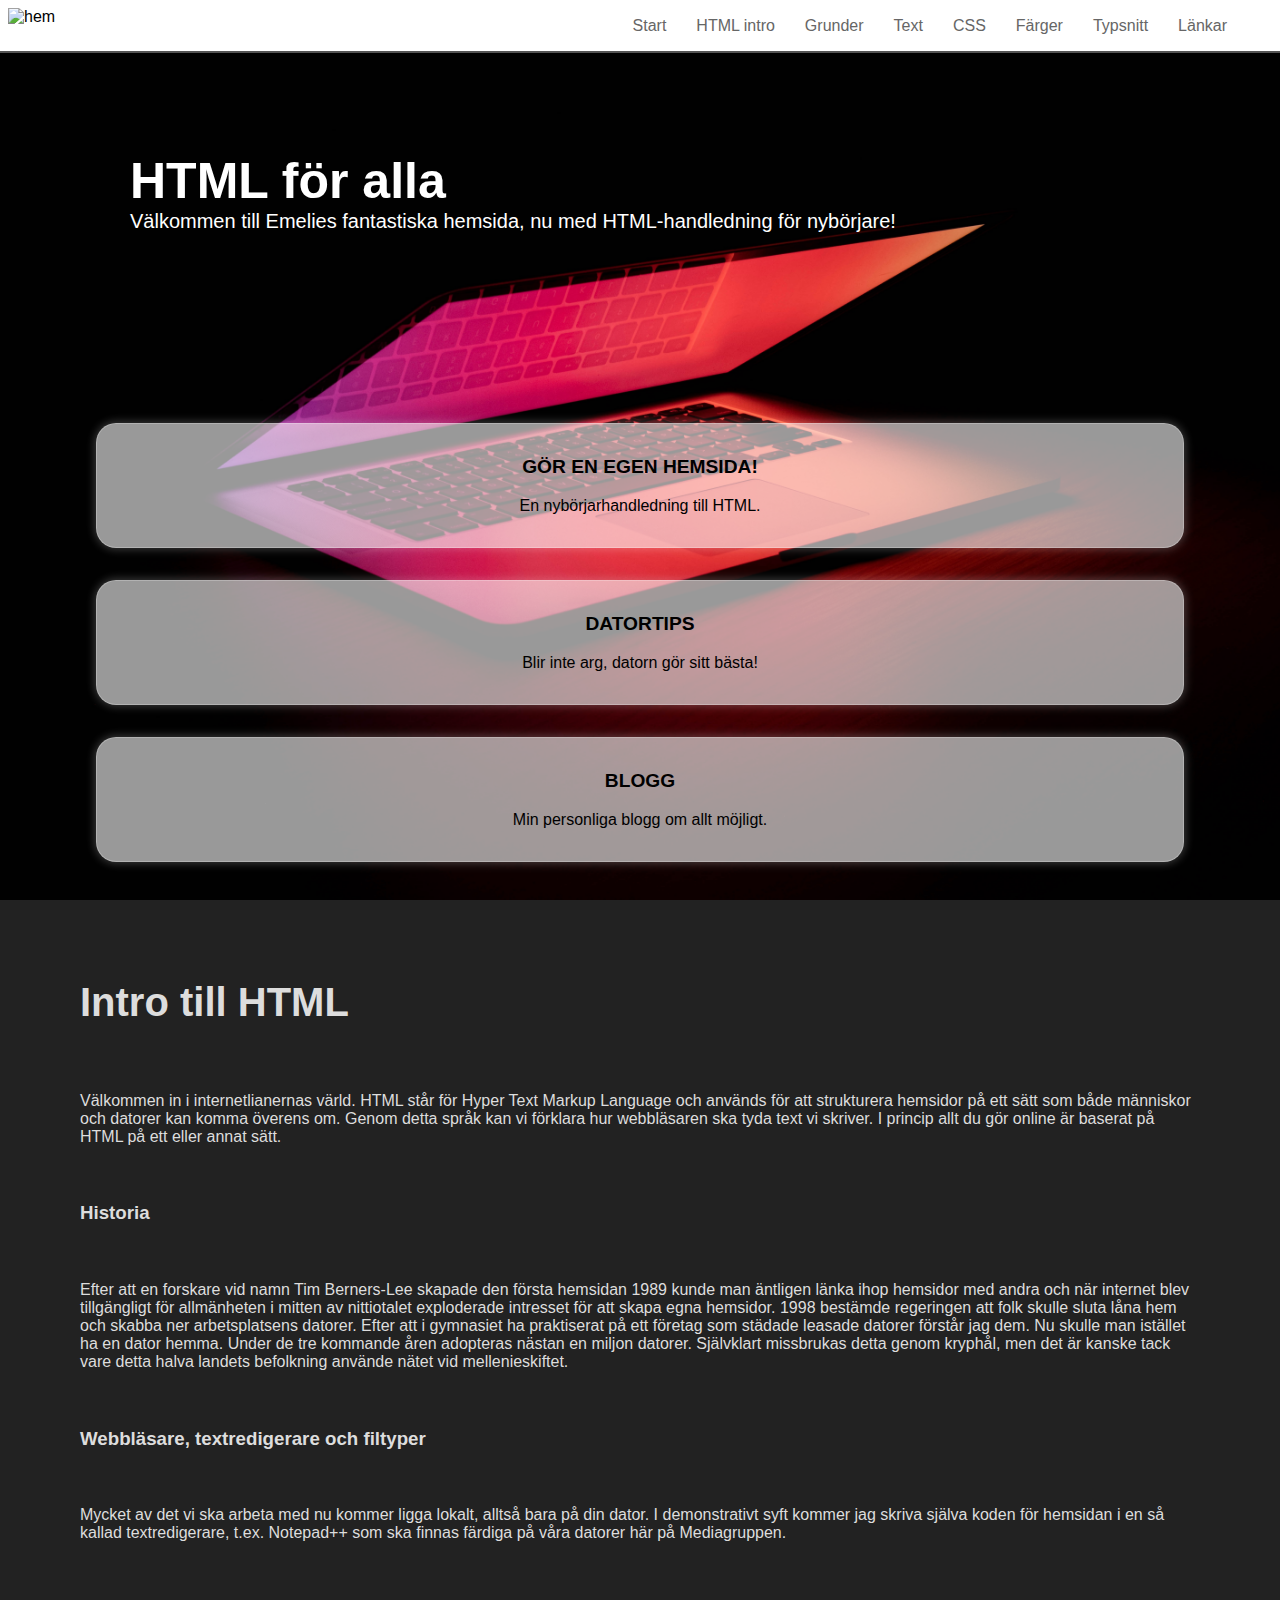
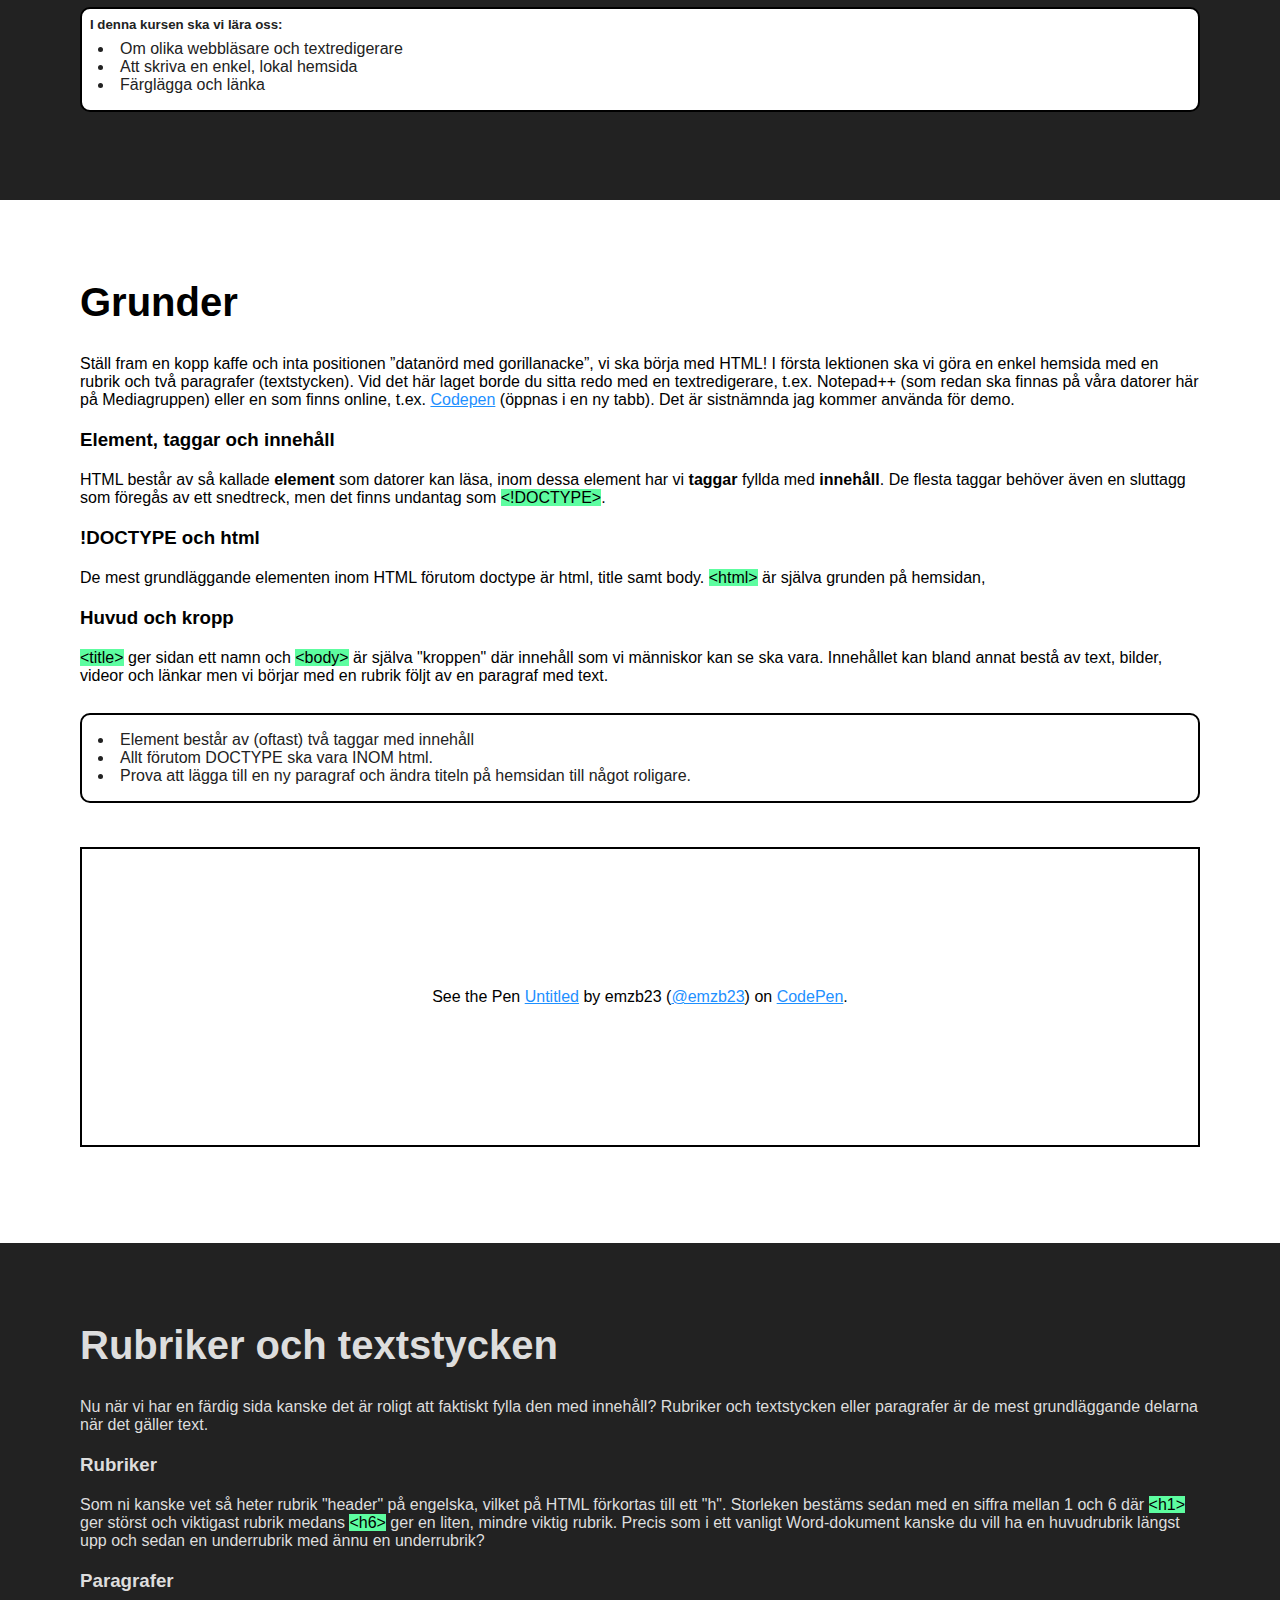
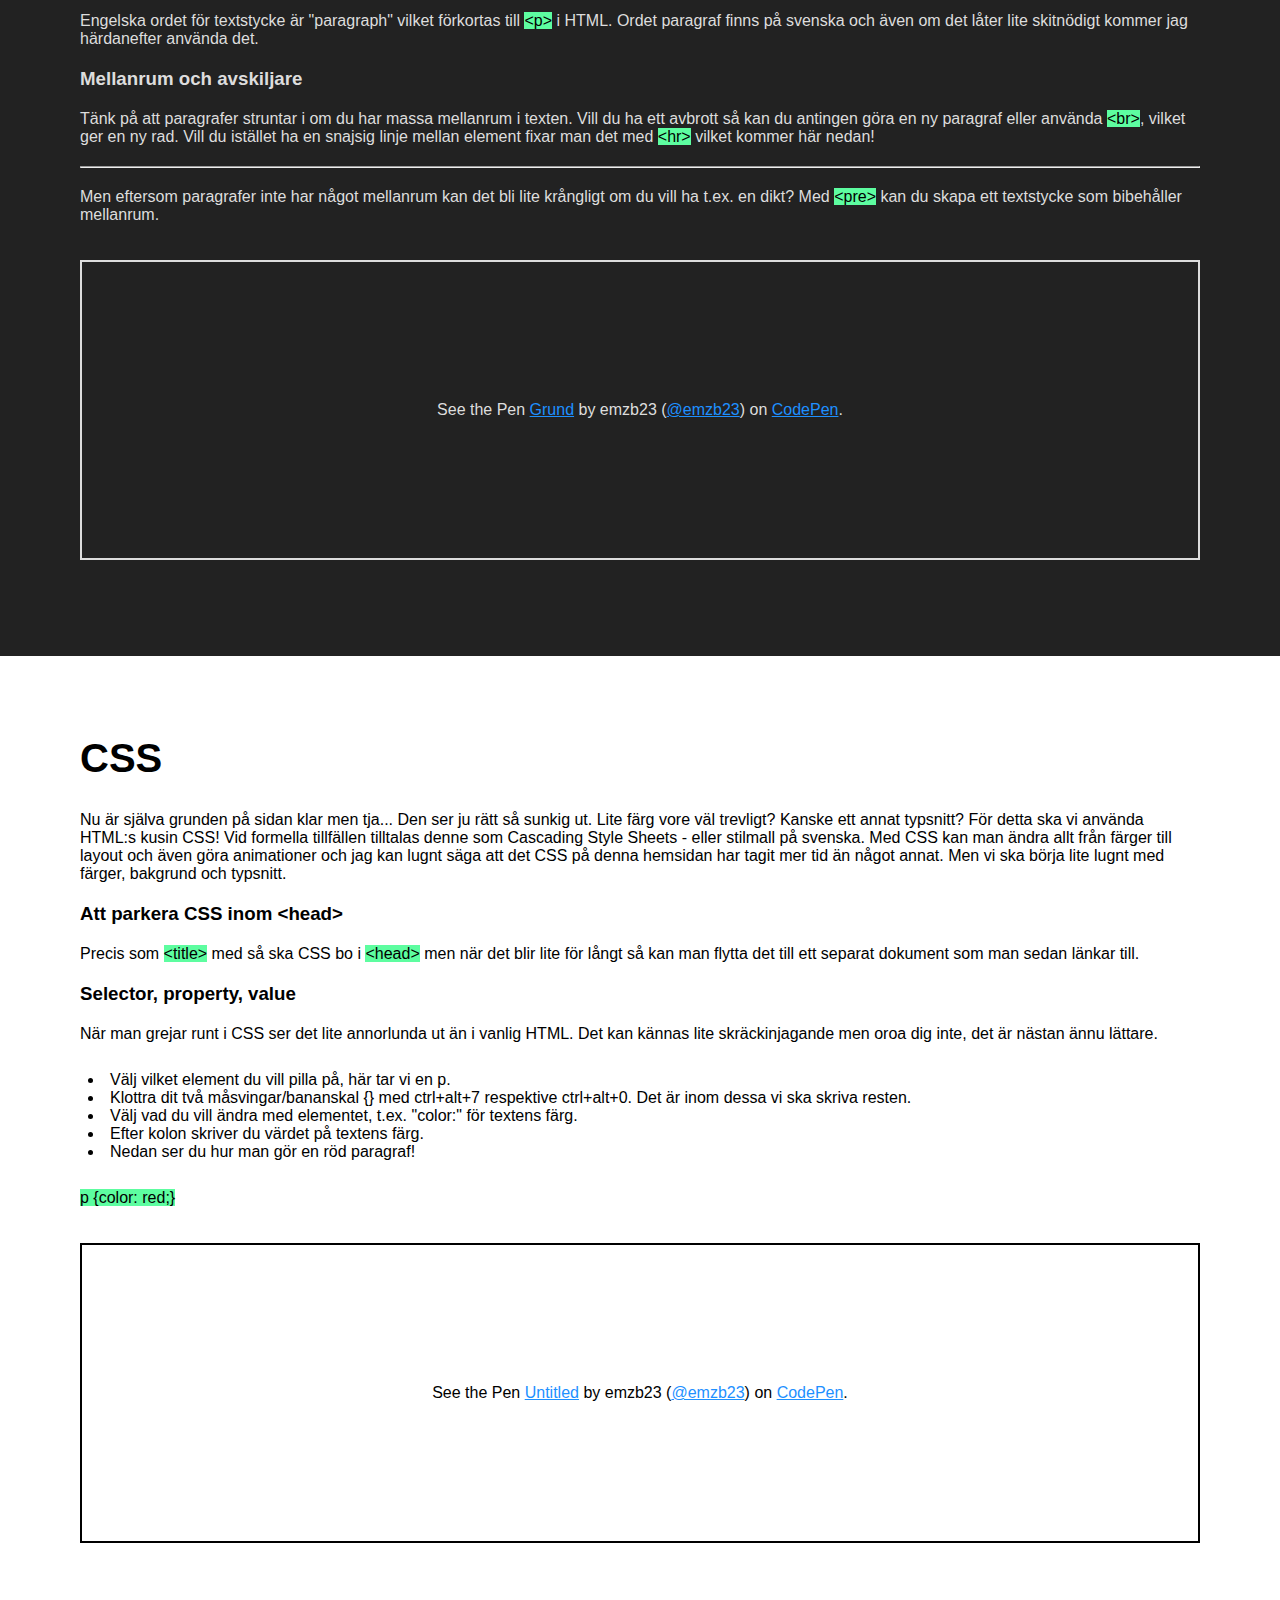
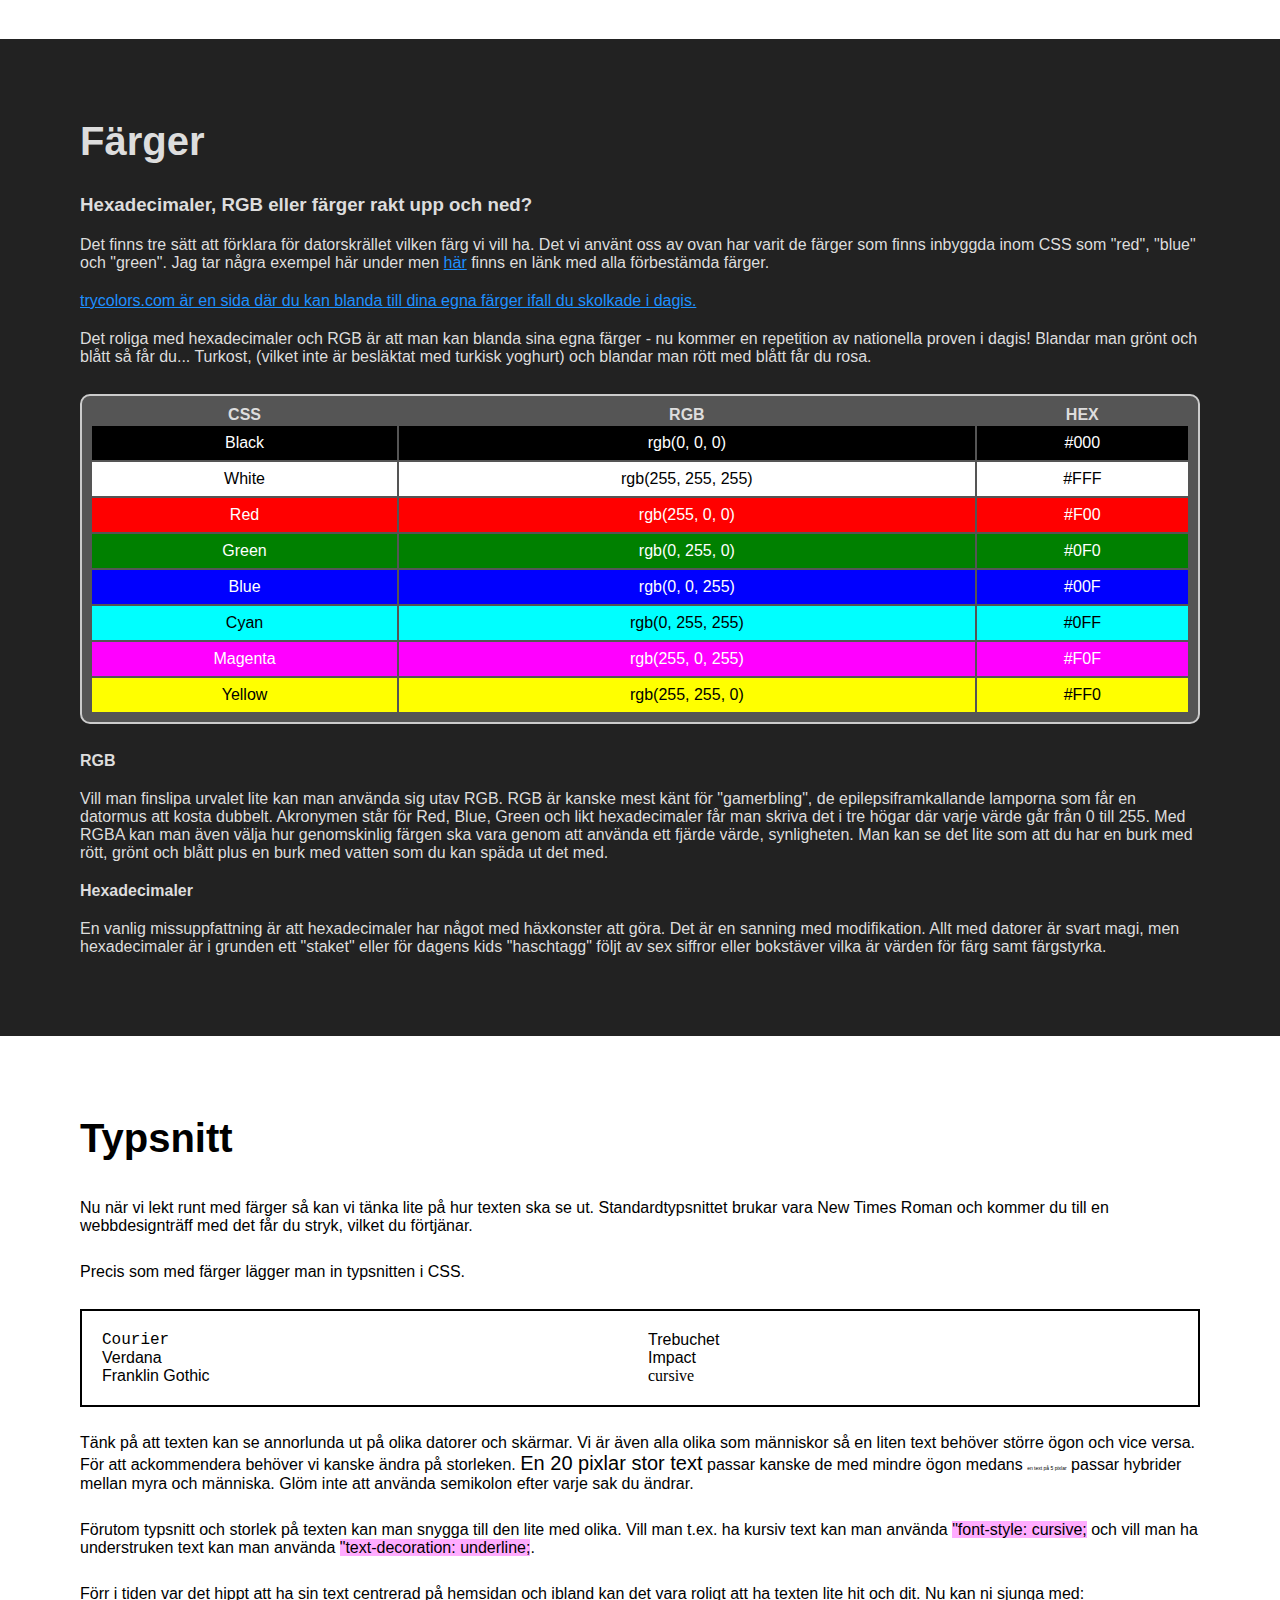
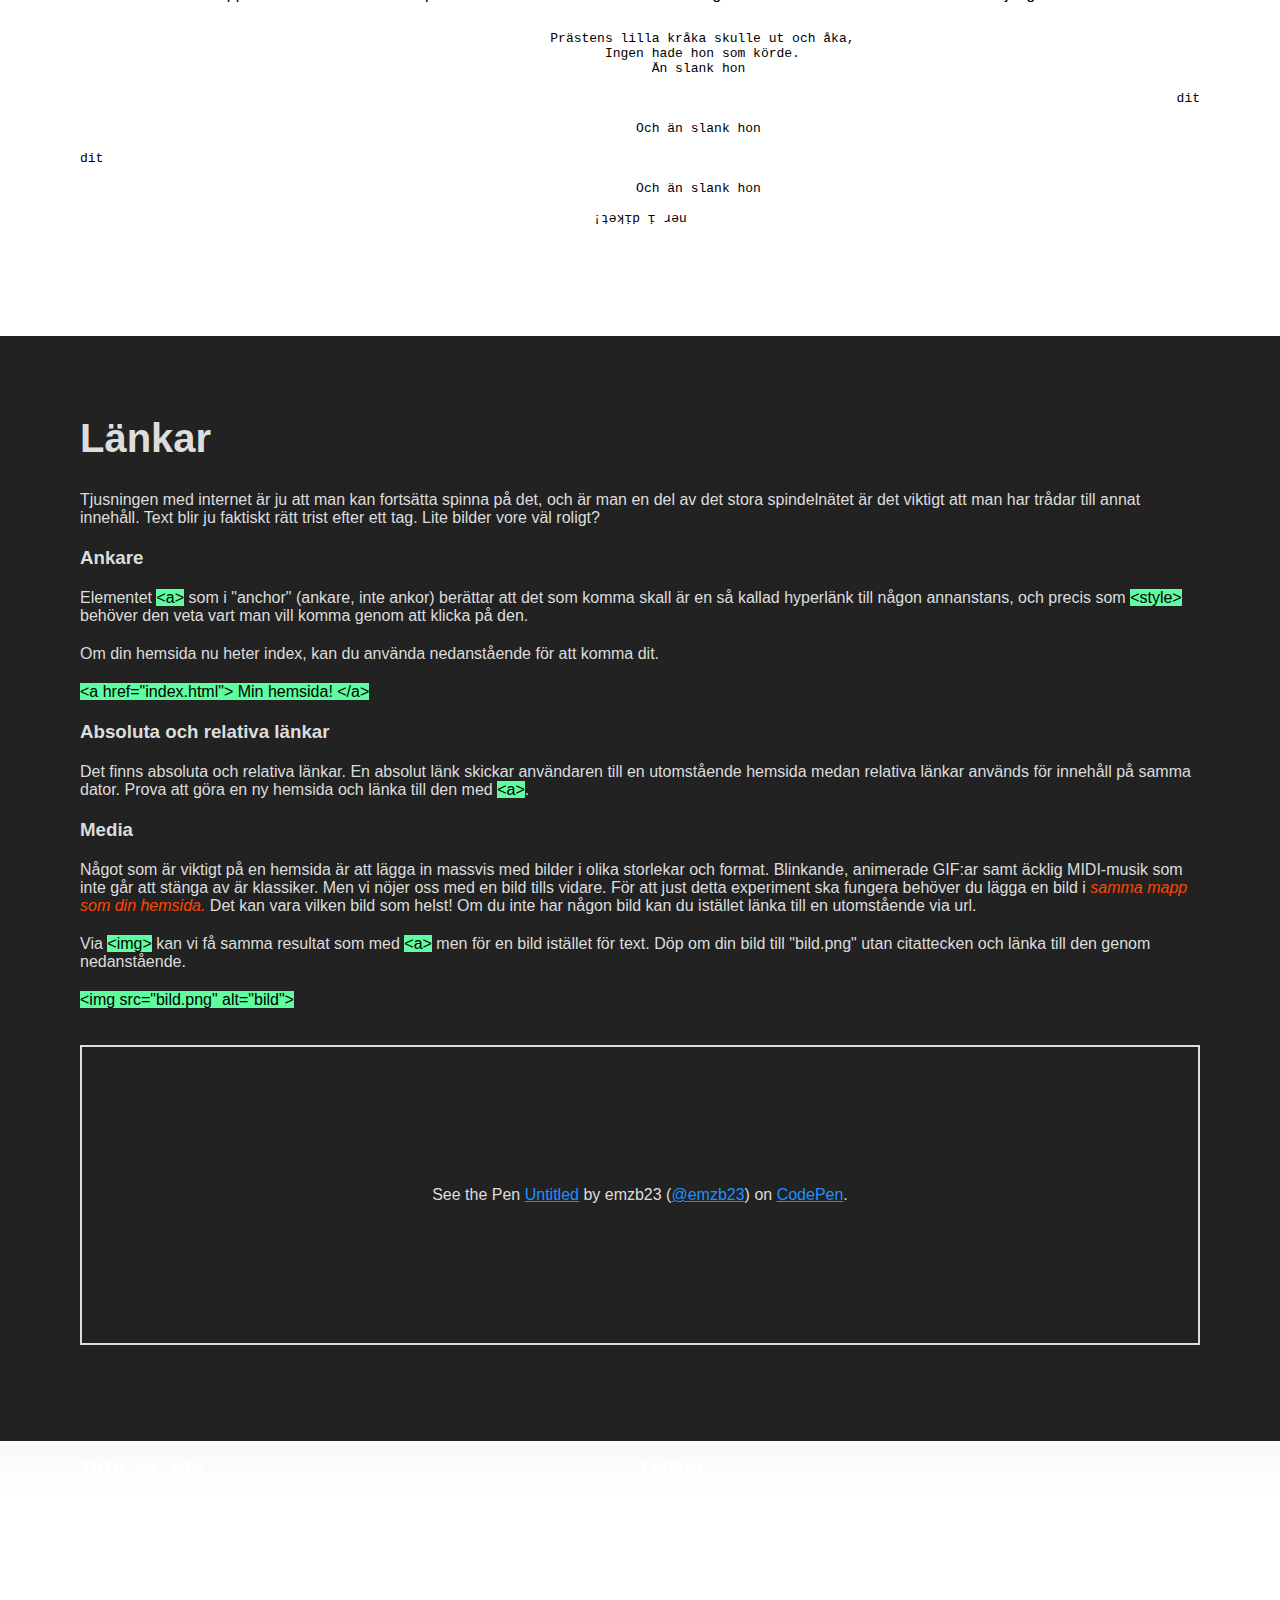
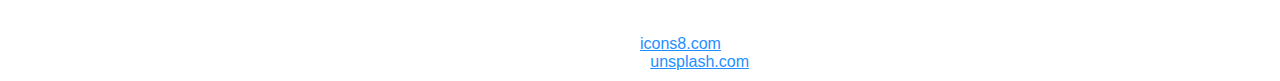
==== commit 70f9191f: "Rename test.html to index.html" ====
--- a/index.html
+++ b/index.html
@@ -8,92 +8,401 @@
     <link rel="shortcut icon" href="favicon.ico?v=2" type="image/x-icon">
     <link rel="stylesheet" href="test.css">
     <script src="https://code.jquery.com/jquery-1.10.2.js"></script>
+    <script src="main.js"></script>
 </head>
 <body>
     <div class="bgimage">
 
     <!-- RESPONSIVE NAV -->
     <nav class="navbar">
-        <a id="home" href="#">TEST</a>
+        <img id="homeicon" src="../img/homeicon.png" style="height: 35px" alt="hem">
         <span class="navbar-toggle" id="js-navbar-toggle">&equiv;</span>
         <ul class="main-nav" id="js-menu">
-            <li><a class="nav-links" href="#div-container">Start</a></li>
-            <li><a class="nav-links" href="#section1">Ordbajs</a></li>
+            <li><a class="nav-links" href="#">Start</a></li>
+            <li><a class="nav-links" href="#section1">HTML intro</a></li>
+            <li><a class="nav-links" href="#section2">Grunder</a></li>
+            <li><a class="nav-links" href="#section3">Text</a></li>
+            <li><a class="nav-links" href="#section4">CSS</a></li>
+            <li><a class="nav-links" href="#section5">Färger</a></li>
+            <li><a class="nav-links" href="#section6">Typsnitt</a></li>
+            <li><a class="nav-links" href="#section7">Länkar</a></li>
         </ul>
     </nav>
 
     <!-- HEADER -->
 
-        <div id="div-container">
-            <div class="header-container">
-                <header><h1>HTML för alla</h1></header>
-                <span>Välkommen till Emelies fantastiska hemsida, nu med HTML-handledning för nybörjare!</span>
+    <div id="div-container">
+        <div class="header-container">
+            <header><h1>HTML för alla</h1></header>
+            <span>Välkommen till Emelies fantastiska hemsida, nu med HTML-handledning för nybörjare!</span>
+        </div>
+        
+        <div class="info-card-container2">
+            <div class="info-card2">
+                <h4>GÖR EN EGEN HEMSIDA!</h4>
+                <p>En nybörjarhandledning till HTML.</p>
             </div>
-            
-            <div class="info-card-container2">
-                <div class="info-card2">
-                    <h4>GÖR EN EGEN HEMSIDA!</h4>
-                    <p>En nybörjarhandledning till HTML</p>
-                </div>
-                <div class="info-card2">
-                    <h4>DATORTIPS</h4>
-                    <p>Blir inte arg, datorn gör sitt bästa!</p>
-                </div>
-                <div class="info-card2">
-                    <h4>BLOGG</h4>
-                    <p>Min personliga blogg om allt möjligt.</p>
-                </div>
+            <div class="info-card2">
+                <h4>DATORTIPS</h4>
+                <p>Blir inte arg, datorn gör sitt bästa!</p>
+            </div>
+            <div class="info-card2">
+                <h4>BLOGG</h4>
+                <p>Min personliga blogg om allt möjligt.</p>
+            </div>
         </div>
-        </div>
+    </div>
 
 
     <main>
         
+    <!-- INTRO -->
         <article class="fullscreen-section" id="section1">
-            <h2 class="section-header">Ordbajs</h2>
-            <p>Lorem ipsum dolor sit, amet consectetur adipisicing elit. Est quo numquam enim doloremque id, fuga officia nihil soluta assumenda eum reprehenderit quaerat sit corrupti illo quam, placeat cum, saepe impedit.</p>
-            <h3>Mer ordbajs</h3>
-            <p>Lorem ipsum dolor, sit amet consectetur adipisicing elit. Obcaecati eos, at ratione cum aspernatur quas, magni officia dolorem a temporibus corrupti maxime beatae, et consectetur quibusdam voluptatibus nisi expedita sint! Lorem ipsum dolor sit amet consectetur adipisicing elit. Distinctio quae delectus totam, ipsam tenetur aut perferendis saepe eum quaerat consequatur deleniti pariatur a nam sequi facilis odit impedit et cumque. Lorem ipsum dolor sit amet consectetur, adipisicing elit. Voluptate numquam optio, unde praesentium nihil assumenda, est dolores repudiandae eveniet doloremque enim rem distinctio alias libero nesciunt, ipsum mollitia repellendus dignissimos.</p>
-            <p>Lorem ipsum dolor sit amet consectetur adipisicing elit. Quasi placeat vitae nobis, reiciendis molestias ab, architecto vel modi voluptatem, corporis sapiente eos aliquid non fugiat magni voluptates ratione delectus ullam. Lorem ipsum dolor sit, amet consectetur adipisicing elit. Tenetur ratione non molestiae quidem modi veritatis voluptas fugiat dicta numquam? Eos quasi sed aspernatur tenetur odit sapiente quidem harum laborum quo?</p>
-            <p>Lorem ipsum dolor sit amet consectetur adipisicing elit. Aut magni eum doloremque at quod, blanditiis molestias optio similique, libero facilis voluptate veritatis amet fugiat maxime nemo sed quo? Delectus, id.</p>
-            <h3>Men hur gör man nu allt ordbajs då?</h3>
-            <p>Lorem ipsum dolor sit amet consectetur adipisicing elit. Obcaecati quis culpa, aspernatur nulla cumque earum assumenda modi accusamus aperiam praesentium. Illo impedit incidunt dolor nam quo eveniet voluptas velit id.</p>
-            <h3>Är ordbajs lagligt?</h3>
-            <p>Lorem, ipsum dolor sit amet consectetur adipisicing elit. Dolore molestiae laborum iusto quas expedita ab. Perferendis aperiam eum porro hic, ipsa dignissimos officiis praesentium, ut tempora natus velit fugit provident. Lorem ipsum, dolor sit amet consectetur adipisicing elit. Quia aut dicta atque fuga minima explicabo eius nobis similique, enim nesciunt laudantium consequuntur cumque! Quam sed libero, totam impedit exercitationem illo!</p>
-            <h3>Kan man tävla i ordbajs?</h3>
-            <p>Lorem ipsum dolor sit amet consectetur adipisicing elit. Est maxime obcaecati itaque assumenda consectetur incidunt, nobis impedit dicta molestias nihil vitae, numquam aspernatur distinctio hic. Natus nulla ipsam recusandae ullam.</p>
-            <iframe style="border-radius:12px" src="https://open.spotify.com/embed/track/74pVkz4icM2XAGV1jBQS99?utm_source=generator" width="100%" height="352" frameBorder="0" allowfullscreen="" allow="autoplay; clipboard-write; encrypted-media; fullscreen; picture-in-picture" loading="lazy"></iframe>
+            <h2 class="section-header">Intro till HTML</h2>
+            
+            <p>
+                Välkommen in i internetlianernas värld. HTML står för Hyper Text Markup Language och används för att strukturera hemsidor på ett sätt som både människor och datorer kan komma överens om. 
+                
+                Genom detta språk kan vi förklara hur webbläsaren ska tyda text vi skriver.
+                
+                I princip allt du gör online är baserat på HTML på ett eller annat sätt. 
+            </p>
+
+            <h3>Historia</h3>
+            <p>
+                Efter att en forskare vid namn Tim Berners-Lee skapade den första hemsidan 1989 kunde man äntligen länka ihop hemsidor med andra och när internet blev tillgängligt för allmänheten i mitten av nittiotalet exploderade intresset för att skapa egna hemsidor. 1998 bestämde regeringen att folk skulle sluta låna hem och skabba ner arbetsplatsens datorer. Efter att i gymnasiet ha praktiserat på ett företag som städade leasade datorer förstår jag dem. Nu skulle man istället ha en dator hemma. Under de tre kommande åren adopteras nästan en miljon datorer. Självklart missbrukas detta genom kryphål, men det är kanske tack vare detta halva landets befolkning använde nätet vid mellenieskiftet.
+            </p>
+    
+            <h3>Webbläsare, textredigerare och filtyper</h3>
+            <p>
+                Mycket av det vi ska arbeta med nu kommer ligga lokalt, alltså bara på din dator. I demonstrativt syft kommer jag skriva själva koden för hemsidan i en så kallad textredigerare, t.ex. Notepad++ som ska finnas färdiga på våra datorer här på Mediagruppen. 
+            </p>
+
+            <div class="repet">
+                <h5>I denna kursen ska vi lära oss:</h5>
+                <ul>
+                    <li>Om olika webbläsare och textredigerare</li>
+                    <li>Att skriva en enkel, lokal hemsida</li>
+                    <li>Färglägga och länka</li>
+                </ul>
+            </div>
         </article>
-    </main>
+
+<!-- SECTION 2 -->
+    <article class="fullscreen-section" id="section2">
+
+        <h2 class="section-header">Grunder</h2>
+        <p>
+            Ställ fram en kopp kaffe och inta positionen ”datanörd med gorillanacke”, vi ska börja med HTML! I första lektionen ska vi göra en enkel hemsida med en rubrik och två paragrafer (textstycken). Vid det här laget borde du sitta redo med en textredigerare, t.ex. Notepad++ (som redan ska finnas på våra datorer här på Mediagruppen) eller en som finns online, t.ex. <a href="https://codepen.io/pen/" target="_blank" rel="noreferrer noopener">Codepen</a> (öppnas i en ny tabb). Det är sistnämnda jag kommer använda för demo.
+        </p>
+
+        <h3>Element, taggar och innehåll</h3>
+        <p>HTML består av så kallade <strong>element</strong> som datorer kan läsa, inom dessa element har vi <strong>taggar</strong> fyllda med <strong>innehåll</strong>. De flesta taggar behöver även en sluttagg som föregås av ett snedtreck, men det finns undantag som <span class="code">&lt;!DOCTYPE&gt;</span>.</p>
+
+        <h3>!DOCTYPE och html</h3>
+        <p>De mest grundläggande elementen inom HTML förutom doctype är html, title samt body. <span class="code">&lt;html&gt;</span> är själva grunden på hemsidan, </p>
+
+        <h3>Huvud och kropp</h3>
+        <p><span class="code">&lt;title&gt;</span> ger sidan ett namn och <span class="code">&lt;body&gt;</span> är själva "kroppen" där innehåll som vi människor kan se ska vara. Innehållet kan bland annat bestå av text, bilder, videor och länkar men vi börjar med en rubrik följt av en paragraf med text.</p>
+
+        <div class="repet">
+            <ul>
+                <li>Element består av (oftast) två taggar med innehåll</li>
+                <li>Allt förutom DOCTYPE ska vara INOM html.</li>
+                <li>Prova att lägga till en ny paragraf och ändra titeln på hemsidan till något roligare.</li>
+            </ul>
+        </div>
+
+        <p class="codepen" data-height="300" data-default-tab="html,result" data-slug-hash="qBJZWqg" data-user="emzb23" style="height: 300px; box-sizing: border-box; display: flex; align-items: center; justify-content: center; border: 2px solid; margin: 1em 0; padding: 1em;">
+            <span>See the Pen <a href="https://codepen.io/emzb23/pen/qBJZWqg">
+            Untitled</a> by emzb23 (<a href="https://codepen.io/emzb23">@emzb23</a>)
+            on <a href="https://codepen.io">CodePen</a>.</span>
+          </p>
+        
+    </article>
+
+<!-- TEXT -->
+    <article class="fullscreen-section" id="section3">
+        <h2 class="section-header">Rubriker och textstycken</h2>
+        <p>
+            Nu när vi har en färdig sida kanske det är roligt att faktiskt fylla den med innehåll? Rubriker och textstycken eller paragrafer är de mest grundläggande delarna när det gäller text. 
+        </p>
+
+        <h3>Rubriker</h3>
+        <p>
+            Som ni kanske vet så heter rubrik "header" på engelska, vilket på HTML förkortas till ett "h". 
+            
+            Storleken bestäms sedan med en siffra mellan 1 och 6 där <span class="code">&lt;h1&gt;</span> ger störst och viktigast rubrik medans <span class="code">&lt;h6&gt;</span> ger en liten, mindre viktig rubrik. Precis som i ett vanligt Word-dokument kanske du vill ha en huvudrubrik längst upp och sedan en underrubrik med ännu en underrubrik?
+        </p>
+
+
+        <h3>Paragrafer</h3>
+        <p>
+            Engelska ordet för textstycke är "paragraph" vilket förkortas till <span class="code">&lt;p&gt;</span> i HTML. Ordet paragraf finns på svenska och även om det låter lite skitnödigt kommer jag härdanefter använda det.
+        </p>
+
+        <h3>Mellanrum och avskiljare</h3>
+        <p>Tänk på att paragrafer struntar i om du har massa mellanrum i texten. Vill du ha ett avbrott så kan du antingen göra en ny paragraf eller använda <span class="code">&lt;br&gt;</span>, vilket ger en ny rad. Vill du istället ha en snajsig linje mellan element fixar man det med <span class="code">&lt;hr&gt;</span> vilket kommer här nedan!</p>
+
+        <hr>
+
+        <p>Men eftersom paragrafer inte har något mellanrum kan det bli lite krångligt om du vill ha t.ex. en dikt? Med <span class="code">&lt;pre&gt;</span> kan du skapa ett textstycke som bibehåller mellanrum.</p>
+
+        <p class="codepen" data-height="300" data-default-tab="html,result" data-slug-hash="YzJwmGv" data-user="emzb23" style="height: 300px; box-sizing: border-box; display: flex; align-items: center; justify-content: center; border: 2px solid; margin: 1em 0; padding: 1em;">
+            <span>See the Pen <a href="https://codepen.io/emzb23/pen/YzJwmGv">
+            Grund</a> by emzb23 (<a href="https://codepen.io/emzb23">@emzb23</a>)
+            on <a href="https://codepen.io">CodePen</a>.</span>
+          </p>
+          <script async src="https://cpwebassets.codepen.io/assets/embed/ei.js"></script>
+
+    </article>
+
+<!-- CSS -->
+    <article class="fullscreen-section" id="section4">
+        <h2 class="section-header">CSS</h2>
+        <p>
+            Nu är själva grunden på sidan klar men tja... Den ser ju rätt så sunkig ut. Lite färg vore väl trevligt? Kanske ett annat typsnitt? För detta ska vi använda HTML:s kusin CSS! Vid formella tillfällen tilltalas denne som Cascading Style Sheets - eller stilmall på svenska.  Med CSS kan man ändra allt från färger till layout och även göra animationer och jag kan lugnt säga att det CSS på denna hemsidan har tagit mer tid än något annat. Men vi ska börja lite lugnt med färger, bakgrund och typsnitt.
+        </p>
+
+    <h3>Att parkera CSS inom &lt;head&gt;</h3>
+        <p>
+            Precis som <span class="code">&lt;title&gt;</span> med så ska CSS bo i <span class="code">&lt;head&gt;</span> men när det blir lite för långt så kan man flytta det till ett separat dokument som man sedan länkar till. 
+        </p>
+
+        <h3>Selector, property, value</h3>
+        <p>När man grejar runt i CSS ser det lite annorlunda ut än i vanlig HTML. Det kan kännas lite skräckinjagande men oroa dig inte, det är nästan ännu lättare.</p>
+
+        <ol>
+            <li>Välj vilket element du vill pilla på, här tar vi en p.</li>
+            <li>Klottra dit två måsvingar/bananskal {} med ctrl+alt+7 respektive ctrl+alt+0. Det är inom dessa vi ska skriva resten.</li>
+            <li>Välj vad du vill ändra med elementet, t.ex. "color:" för textens färg.</li>
+            <li>Efter kolon skriver du värdet på textens färg.</li>
+            <li>Nedan ser du hur man gör en röd paragraf!   </li>
+        </ol>
+
+        <p><span class="code">p {color: red;}</span></p>
+
+        <p class="codepen" data-height="300" data-default-tab="html,result" data-slug-hash="MWPeJNM" data-user="emzb23" style="height: 300px; box-sizing: border-box; display: flex; align-items: center; justify-content: center; border: 2px solid; margin: 1em 0; padding: 1em;">
+            <span>See the Pen <a href="https://codepen.io/emzb23/pen/MWPeJNM">
+            Untitled</a> by emzb23 (<a href="https://codepen.io/emzb23">@emzb23</a>)
+            on <a href="https://codepen.io">CodePen</a>.</span>
+          </p>
+    </article>
+
+<!-- FÄRGER -->
+    <article class="fullscreen-section" id="section5">
+        <h2 class="section-header">Färger</h2>
+
+
+        <h3>Hexadecimaler, RGB eller färger rakt upp och ned?</h3>
+
+        <p>Det finns tre sätt att förklara för datorskrället vilken färg vi vill ha. Det vi använt oss av ovan har varit de färger som finns inbyggda inom CSS som "red", "blue" och "green". Jag tar några exempel här under men  <a href="https://developer.mozilla.org/en-US/docs/Web/CSS/named-color">här</a>  finns en länk med alla förbestämda färger.</p>
+
+        <a href="https://trycolors.com/">trycolors.com är en sida där du kan blanda till dina egna färger ifall du skolkade i dagis.</a>
+
+        <p>Det roliga med hexadecimaler och RGB är att man kan blanda sina egna färger - nu kommer en repetition av nationella proven i dagis! Blandar man grönt och blått så får du... Turkost, (vilket inte är besläktat med turkisk yoghurt) och blandar man rött med blått får du rosa.</p>
+
+        <table id="colours">
+            <tr>
+                <th>CSS</th>
+                <th>RGB</th>
+                <th>HEX</th>
+            </tr>
+            <tr style="background-color: #000; color: white;">
+                <td>Black</td>
+                <td>rgb(0, 0, 0)</td>
+                <td>#000</td>
+            </tr>
+            <tr style="background-color: #fff; color: #000;">
+                <td>White</td>
+                <td>rgb(255, 255, 255)</td>
+                <td>#FFF</td>
+            </tr>
+            <tr style="background-color: red; color: white;">
+                <td>Red</td>
+                <td>rgb(255, 0, 0)</td>
+                <td>#F00</td>
+            </tr>
+            <tr style="background-color: green; color: white;">
+                <td>Green</td>
+                <td>rgb(0, 255, 0)</td>
+                <td>#0F0</td>
+            </tr>
+            <tr style="background-color: #00F; color: white;">
+                <td>Blue</td>
+                <td>rgb(0, 0, 255)</td>
+                <td>#00F</td>
+            </tr>
+            <tr style="background-color: #0FF; color: black;">
+                <td>Cyan</td>
+                <td>rgb(0, 255, 255)</td>
+                <td>#0FF</td>
+            </tr>
+            <tr style="background-color: #F0F; color: white;">
+                <td>Magenta</td>
+                <td>rgb(255, 0, 255)</td>
+                <td>#F0F</td>
+            </tr>
+            <tr style="background-color: #FF0; color: black;">
+                <td>Yellow</td>
+                <td>rgb(255, 255, 0)</td>
+                <td>#FF0</td>
+            </tr>
+        </table>
+
+            <h4>RGB</h4>
+                <p>Vill man finslipa urvalet lite kan man använda sig utav RGB. RGB är kanske mest känt för "gamerbling", de epilepsiframkallande lamporna som får en datormus att kosta dubbelt. Akronymen står för Red, Blue, Green och likt hexadecimaler får man skriva det i tre högar där varje värde går från 0 till 255. Med RGBA kan man även välja hur genomskinlig färgen ska vara genom att använda ett fjärde värde, synligheten. Man kan se det lite som att du har en burk med rött, grönt och blått plus en burk med vatten som du kan späda ut det med.</p>
+
+            <h4>Hexadecimaler</h4>
+                <p>En vanlig missuppfattning är att hexadecimaler har något med häxkonster att göra. Det är en sanning med modifikation. Allt med datorer är svart magi, men hexadecimaler är i grunden ett "staket" eller för dagens kids "haschtagg" följt av sex siffror eller bokstäver vilka är värden för färg samt färgstyrka.
+                </p>
+
+    </article>
+
+<!-- TYPSNITT -->
+    <article class="fullscreen-section" id="section6">
+        <h2 class="section-header">Typsnitt</h2>
+    
+            <p>Nu när vi lekt runt med färger så kan vi tänka lite på hur texten ska se ut. Standardtypsnittet brukar vara New Times Roman och kommer du till en webbdesignträff med det får du stryk, vilket du förtjänar.</p>
+
+            <p>Precis som med färger lägger man in typsnitten i CSS.</p>
+    
+            <div style="padding: 20px; border: #000 solid 2px; column-count: 2;" class="exempel-text">
+                
+                <p style="font-family: 'Courier New', Courier, monospace;">Courier</p>
+                <p style="font-family: 'Segoe UI', Tahoma, Geneva, Verdana, sans-serif;">Verdana</p>
+                <p style="font-family: 'Franklin Gothic Medium', 'Arial Narrow', Arial, sans-serif;">Franklin Gothic</p>
+                <p style="font-family: 'Trebuchet MS', 'Lucida Sans Unicode', 'Lucida Grande', 'Lucida Sans', Arial, sans-serif;">Trebuchet</p>
+                <p style="font-family: Impact, Haettenschweiler, 'Arial Narrow Bold', sans-serif;">Impact</p>
+                <p style="font-family: cursive;">cursive</p>
+            </div>
+    
+            <p>Tänk på att texten kan se annorlunda ut på olika datorer och skärmar. Vi är även alla olika som människor så en liten text behöver större ögon och vice versa. För att ackommendera behöver vi kanske ändra på storleken. <span style="font-size: 20px;">En 20 pixlar stor text</span> passar kanske de med mindre ögon medans <span style="font-size: 5px;">en text på 5 pixlar</span> passar hybrider mellan myra och människa. Glöm inte att använda semikolon efter varje sak du ändrar.</p>
+    
+            <p>Förutom typsnitt och storlek på texten kan man snygga till den lite med olika. Vill man t.ex. ha kursiv text kan man använda <span class="css-code">"font-style: cursive;</span> och vill man ha understruken text kan man använda <span class="css-code">"text-decoration: underline;</span>.</p>
+    
+            <p>Förr i tiden var det hippt att ha sin text centrerad på hemsidan och ibland kan det vara roligt att ha texten lite hit och dit. Nu kan ni sjunga med:</p>
+    
+            <pre style="text-align: center;">
+                Prästens lilla kråka skulle ut och åka,
+                Ingen hade hon som körde.
+                Än slank hon 
+                <span style="display: block; text-align: right;">dit</span>
+                Och än slank hon 
+                <span style="display: block; text-align: left;">dit</span>
+                Och än slank hon 
+                <span style="display: block; transform: rotate(180deg);">ner i diket!</span>
+            </pre>
+
+    
+    </article>
+
+<!-- MEDIA -->
+    <article class="fullscreen-section" id="section7">
+        <h2 class="section-header">Länkar</h2>
+    
+        <p>
+            Tjusningen med internet är ju att man kan fortsätta spinna på det, och är man en del av det stora spindelnätet är det viktigt att man har trådar till annat innehåll. Text blir ju faktiskt rätt trist efter ett tag. Lite bilder vore väl roligt?
+        </p>    
+
+        <h3>Ankare</h3>
+
+        <p>
+            Elementet <span class="code">&lt;a&gt;</span> som i "anchor" (ankare, inte ankor) berättar att det som komma skall är en så kallad hyperlänk till någon annanstans, och precis som <span class="code">&lt;style&gt;</span> behöver den veta vart man vill komma genom att klicka på den.
+        </p>
+
+        <p>Om din hemsida nu heter index, kan du använda nedanstående för att komma dit.</p>
+
+        <p><span class="code">&lt;a href="index.html"&gt; Min hemsida! &lt;/a&gt;</span></p>
+
+        <h3>Absoluta och relativa länkar</h3>
+        
+        <p>
+    
+            Det finns absoluta och relativa länkar. En absolut länk skickar användaren till en utomstående hemsida medan relativa länkar används för innehåll på samma dator. Prova att göra en ny hemsida och länka till den med <span class="code">&lt;a&gt;</span>.
+        </p>
+
+        <h3>Media</h3>
+        <p>
+            Något som är viktigt på en hemsida är att lägga in massvis med bilder i olika storlekar och format. Blinkande, animerade GIF:ar samt äcklig MIDI-musik som inte går att stänga av är klassiker. Men vi nöjer oss med en bild tills vidare. För att just detta experiment ska fungera behöver du lägga en bild i <em>samma mapp som din hemsida.</em> Det kan vara vilken bild som helst! Om du inte har någon bild kan du istället länka till en utomstående via url.
+        </p>
+
+        <p>
+            Via <span class="code">&lt;img&gt;</span> kan vi få samma resultat som med <span class="code">&lt;a&gt;</span> men för en bild istället för text. Döp om din bild till "bild.png" utan citattecken och länka till den genom nedanstående.
+        </p>
+
+        <p><span class="code">&lt;img src="bild.png" alt="bild"&gt;</span></p>
+        <p class="codepen" data-height="300" data-default-tab="html,result" data-slug-hash="YzJZpPN" data-user="emzb23" style="height: 300px; box-sizing: border-box; display: flex; align-items: center; justify-content: center; border: 2px solid; margin: 1em 0; padding: 1em;">
+            <span>See the Pen <a href="https://codepen.io/emzb23/pen/YzJZpPN">
+            Untitled</a> by emzb23 (<a href="https://codepen.io/emzb23">@emzb23</a>)
+            on <a href="https://codepen.io">CodePen</a>.</span>
+          </p>
+    </article> 
+
+
+
+</main>
     
     <!-- SCRIPT -->
-    <script>
-        let mainNav = document.getElementById("js-menu");
-        let navBarToggle = document.getElementById("js-navbar-toggle");
-        
-        navBarToggle.addEventListener("click", function() {
-          mainNav.classList.toggle("active");
-        });
-    </script>
-<footer>
-
-    <section>
-        <h3 id="footer-h3">Info om mig</h3>
-        <p>Jag heter Emelie och deltar i daglig verksamhet på Wigénshuset. Eftersom jag saknar något liv så hänger jag mina dagar till att koda hemsidor. Detta är mitt första projekt så ha lite tålamod och sänk standarden till minus.</p>
-    </section>
-
-    <ul>
-        <h3>Länkar</h3>
-        <li><a href="https://xn--dagligverksamhettrans-c3b.se/">Dagliga verksamhetens hemsida</a></li>
-        <li><a href="https://www.w3schools.com/html/default.asp">Mer info om HTML</a></li>
-        <li><a href="https://xn--dagligverksamhettrans-c3b.se/solsidan-3/">Solsidan</a></li>
-    </ul>
-
-</footer>
+        <script>
+let mainNav = document.getElementById("js-menu");
+let navBarToggle = document.getElementById("js-navbar-toggle");
+
+navBarToggle.addEventListener("click", function() {
+mainNav.classList.toggle("active");
+});
+
+let slideIndex = 1;
+showSlides(slideIndex);
+
+// Next/previous controls
+function plusSlides(n) {
+  showSlides(slideIndex += n);
+}
+
+// Thumbnail image controls
+function currentSlide(n) {
+  showSlides(slideIndex = n);
+}
+
+function showSlides(n) {
+  let i;
+  let slides = document.getElementsByClassName("slide");
+  let dots = document.getElementsByClassName("dot");
+  if (n > slides.length) {slideIndex = 1}
+  if (n < 1) {slideIndex = slides.length}
+  for (i = 0; i < slides.length; i++) {
+    slides[i].style.display = "none";
+  }
+  for (i = 0; i < dots.length; i++) {
+    dots[i].className = dots[i].className.replace(" active", "");
+  }
+  slides[slideIndex-1].style.display = "block";
+  dots[slideIndex-1].className += " active";
+}
+        </script>
+
+    <footer>
+
+        <section>
+            <h3 id="footer-h3">Info om mig</h3>
+            <p>Jag heter Emelie och deltar i daglig verksamhet på Wigénshuset. Eftersom jag saknar något liv så hänger jag mina dagar till att koda hemsidor. Detta är mitt första projekt så ha lite tålamod och sänk standarden till minus.</p>
+        </section>
+
+        <ul>
+            <h3 id="footer-h3">Länkar</h3>
+            <li><a href="https://xn--dagligverksamhettrans-c3b.se/">Dagliga verksamhetens hemsida</a></li>
+            <li><a href="https://www.w3schools.com/html/default.asp">Mer info om HTML</a></li>
+            <li><a href="https://xn--dagligverksamhettrans-c3b.se/solsidan-3/">Solsidan</a></li>
+        </ul>
+
+    </footer>
 
 <div id="copr">
-    © 2023
+    © 2023 <br>
+    Ikoner från <a href="https://icons8.com/">icons8.com</a> <br>
+    Bakgrunder från <a href="https://unsplash.com/">unsplash.com</a>
 </div>
 </div>
 </body>
-</html>+</html>
--- a/test.css
+++ b/test.css
@@ -29,9 +29,11 @@
     .navbar {
         width: 100%;
         background-color: white;
-        padding: 16px;
+        padding: 0.5em;
         position: fixed;
         top: 0;
+        z-index: 1;
+        border-bottom: 2px solid #555;
     }
     
     .main-nav {
@@ -66,11 +68,47 @@
       .active {
         display: block;
       }
+
+@media screen and (min-width: 768px) {
+    .navbar {
+        display: flex;
+        justify-content: space-between;
+        align-items: center;
+    }
+
+    .main-nav {
+        display: flex;
+        margin-right: 30px;
+        flex-direction: row;
+        justify-content: flex-end;
+        align-content: center;
+    }
+
+    .main-nav li {
+        margin: 0;
+    }
+
+    .nav-links {
+        text-decoration: none;
+        color: #666;
+        position: relative;
+    }
+
+    .navbar-toggle {
+        display: none;
+    }
+
+    #home:hover,
+    .nav-links:hover {
+        color: #000;
+    }
+}      
     
 
 /* HEADER */
     .bgimage {
-        background-image:url(/img/bakgrund-laptop.jpg);
+        background-image:
+        url(../img/bakgrund-laptop.jpg);
         background-repeat: no-repeat;
         background-size: cover;
         background-position: center;
@@ -78,7 +116,7 @@
     }
 
     #div-container {
-        height: 100vh;
+        height: 100%;
         display: flex;
         flex-direction: column;
         justify-content: space-around;
@@ -91,7 +129,7 @@
         justify-content: space-around;
         row-gap: 20px;
         column-gap: 20px;
-        margin: 5em 0 0 5em;
+        margin: 5em 5em;
     }
 
     .header-container h1 {
@@ -110,7 +148,7 @@
         justify-content: space-evenly;
         row-gap: 2em;
         column-gap: 2em;
-        margin: 0 2em;
+        margin: 0 5em;
     }
 
     .info-card2 {
@@ -131,121 +169,164 @@
     }
     
 
+
 /* MAIN */
 
-
     .fullscreen-section{
-        height: 100vh;
-    }
-
+        padding: 5em;
+        display: flex;
+        flex-direction: column;
+        justify-content: space-between;
+        row-gap: 20px;
+        column-gap: 20px;
+        min-height: 100vh;
+    }
+
+    .fullscreen-section:nth-child(even){
+        background-color: #fff;
+        color: #000;
+    }
+    .fullscreen-section:nth-child(odd){
+        background-color: #222;
+        color: #ddd;
+    }
+
+    .img-container {
+        float: right;
+    }
+
+    .img-container img {
+        max-width: 100%;
+        height: auto;
+    }
+
+@media screen and (min-width: 768px) {
+
+    .fullscreen-section, #div-container {
+        min-height: 100vh;
+    }
+
+    .img-container {
+        margin-left: auto;
+    }
+
+    .img-container img {
+        max-width: 25%;
+        height: auto;
+    }
+
+    #colours {
+        max-width: 60%;
+    }
+}
+
+    /* SECTIONS */
 
     .section-header {
         font-size: 40px;
         margin-bottom: 10px;
     }
 
-/* SECTION 1 */
-   #section1 {
+    .repet {
+        margin: 0.5em 0;
+        padding: 0.5em;
+        border: 2px solid black;
+        border-radius: 10px;
         background-color: #fff;
-        padding: 1em;
-        display: flex;
-        flex-direction: column;
-        justify-content: space-evenly;
-        row-gap: 20px;
-        column-gap: 20px;
-        padding: 5em;
-    }
-
-
-/* SECTION 2 */
-#section2 {
-    background-color: transparent;
+        color: #222;
+    }
+
+    .repet ul, ol {
+        list-style: inside;
+        padding: 0.5em;
+    }
+
+    #head-ex > * {
+        font-family: Arial, Helvetica, sans-serif;
+        padding: 0;
+        margin: 0;
+    }
+
+    .code {
+        background-color: rgb(93, 253, 160);
+        color: #000;
+    }
+
+    .css-code {
+        background-color: rgb(255, 172, 255);
+        color: #000;
+    }
+
+    #colours {
+        margin: 0.5em 0;
+        max-width: 100%;
+        padding: 0.5em;
+        border: 2px solid #ccc;
+        background-color: #555;
+        border-radius: 10px;
+        text-align: center;
+    }
+
+    #colours td {
+        padding: 0.5em;
+    }
+
+    a {
+        color: dodgerblue;
+    }
+
+    em {
+        color: orangered;
+    }
+
+/* FOOTER */
+
+    footer {
+        padding: 0  5em;
+        color: white;
+        display: flex;
+        flex-direction: column;
+        background-color: rgba(255, 2552, 255, 0.2);
+        backdrop-filter: blur(25px);
+    }
+
+    #footer-h3 {
+        margin-bottom: 10px;
+        font-family: 'Courier New', Courier, monospace;
+    }
+
+
+    footer ul, section {
+        flex-basis: 50%;
+        padding: 1em 0;
+    }
+
+
+    footer ul li {
+        color: black;
+        padding: 8px 0;
+        list-style: none;
+    }
+
+    footer ul li a {
+        color: white;
+    }
+
+    #copr {
+        border-top: white;
+        text-align: center;
+        color: white;
+        padding: 10px;
+    }
+
+@media screen and (min-width: 768px) {
+
+    footer {
+        display: flex;
+        flex-direction: row;
+    }
 }
 
-/* FOOTER */
-
-#footer-h3 {
-    margin-bottom: 10px;
-    font-family: 'Courier New', Courier, monospace;
-}
-
-footer {
-    color: white;
-    display: flex;
-    flex-direction: column;
-    background-color: rgba(255, 2552, 255, 0.2);
-    backdrop-filter: blur(25px);
-}
-
-footer ul, section {
-    flex-basis: 50%;
-    padding: 1em;
-}
-
-
-footer ul li {
-    color: black;
-    padding: 8px 0;
-    list-style: none;
-}
-
-footer ul li a {
-    color: white;
-}
-
-#copr {
-    border-top: white;
-    text-align: center;
-    color: white;
-    padding: 10px;
-}
-
-@media screen and (min-width: 768px) {
-    .navbar {
-        display: flex;
-        justify-content: space-between;
-        align-items: center;
-    }
-  
-    .main-nav {
-        display: flex;
-        margin-right: 30px;
-        flex-direction: row;
-        justify-content: flex-end;
-        align-content: center;
-    }
-  
-    .main-nav li {
-        margin: 0;
-    }
-  
-    .nav-links {
-        text-decoration: none;
-        color: #666;
-        position: relative;
-    }
-  
-    .navbar-toggle {
-        display: none;
-    }
-  
-    #home:hover,
-    .nav-links:hover {
-        color: #000;
-    }
-
-    .info-card-container2 {
-        flex-direction: row;
-    }
-    .fullscreen-section {
-        height: 100vh;
-    }
-
-    footer {
-        display: flex;
-        flex-direction: row;
-    }
-    
-}
+
 
   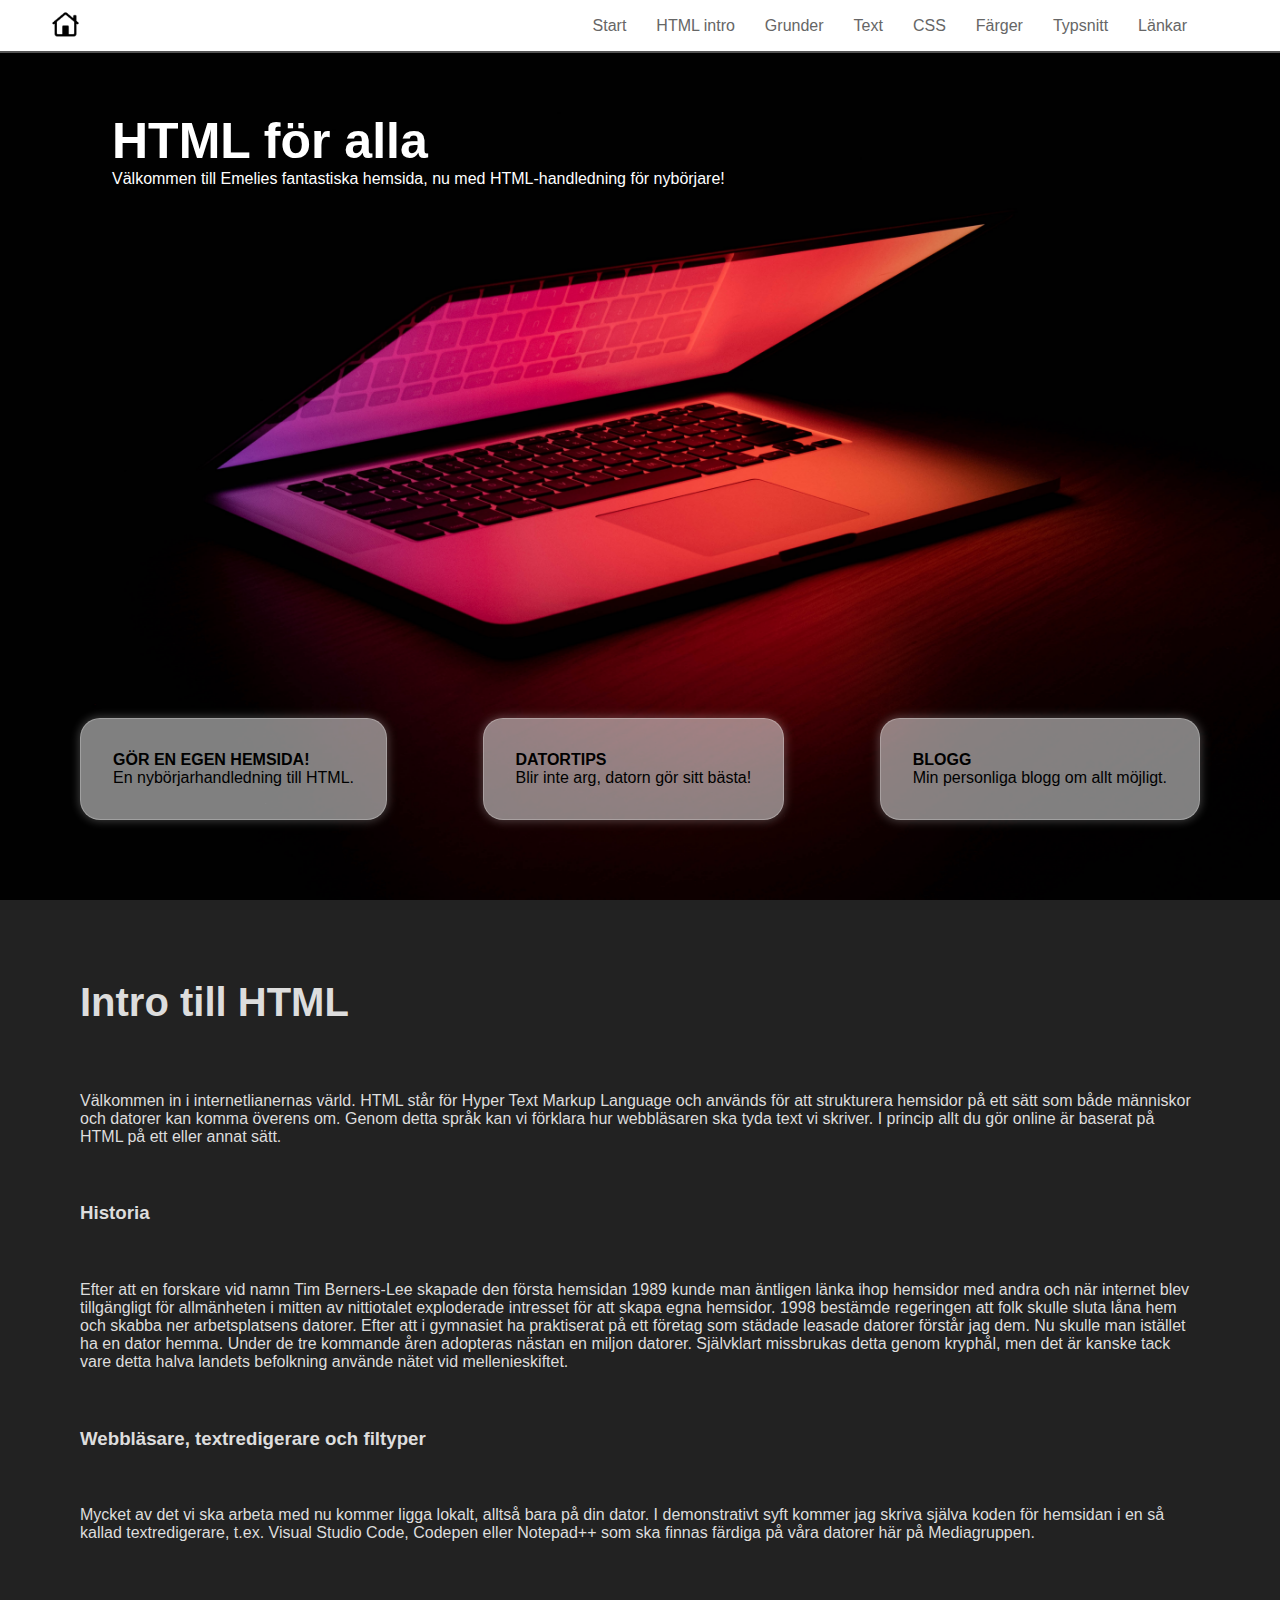
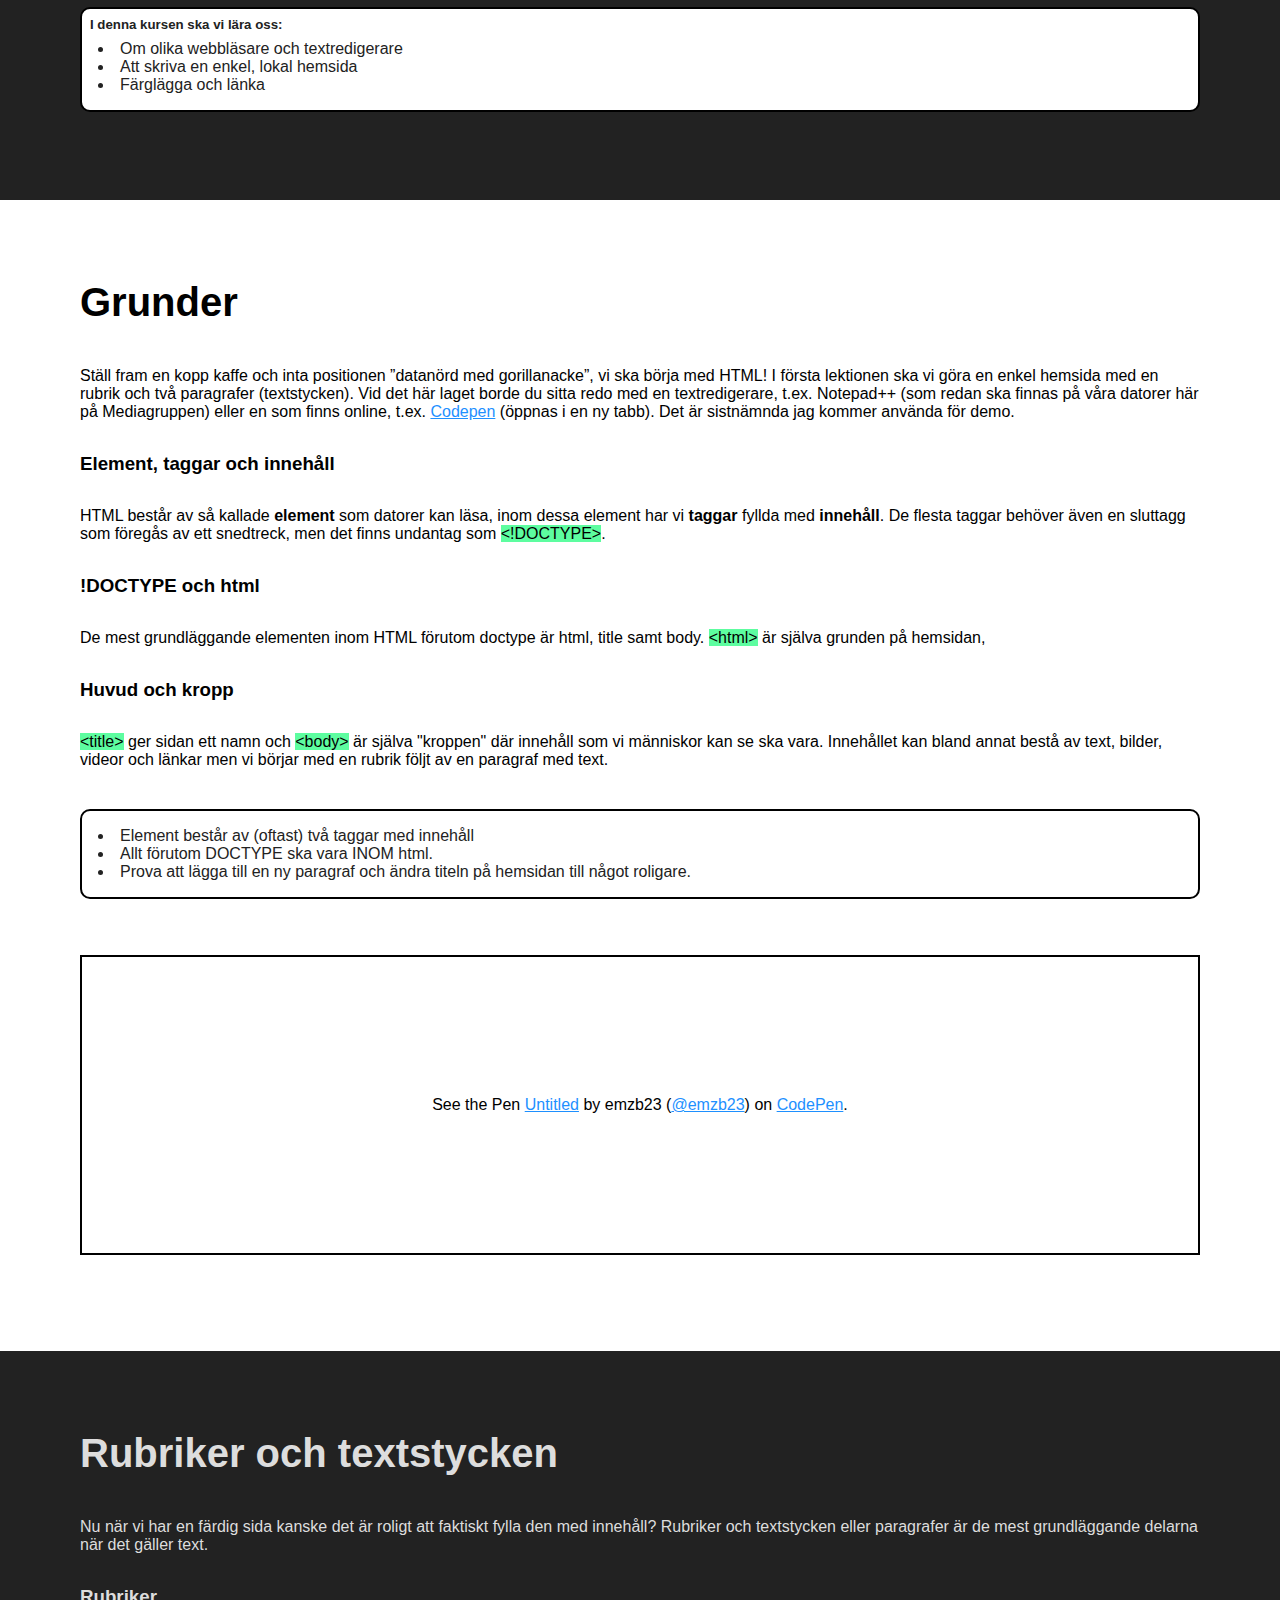
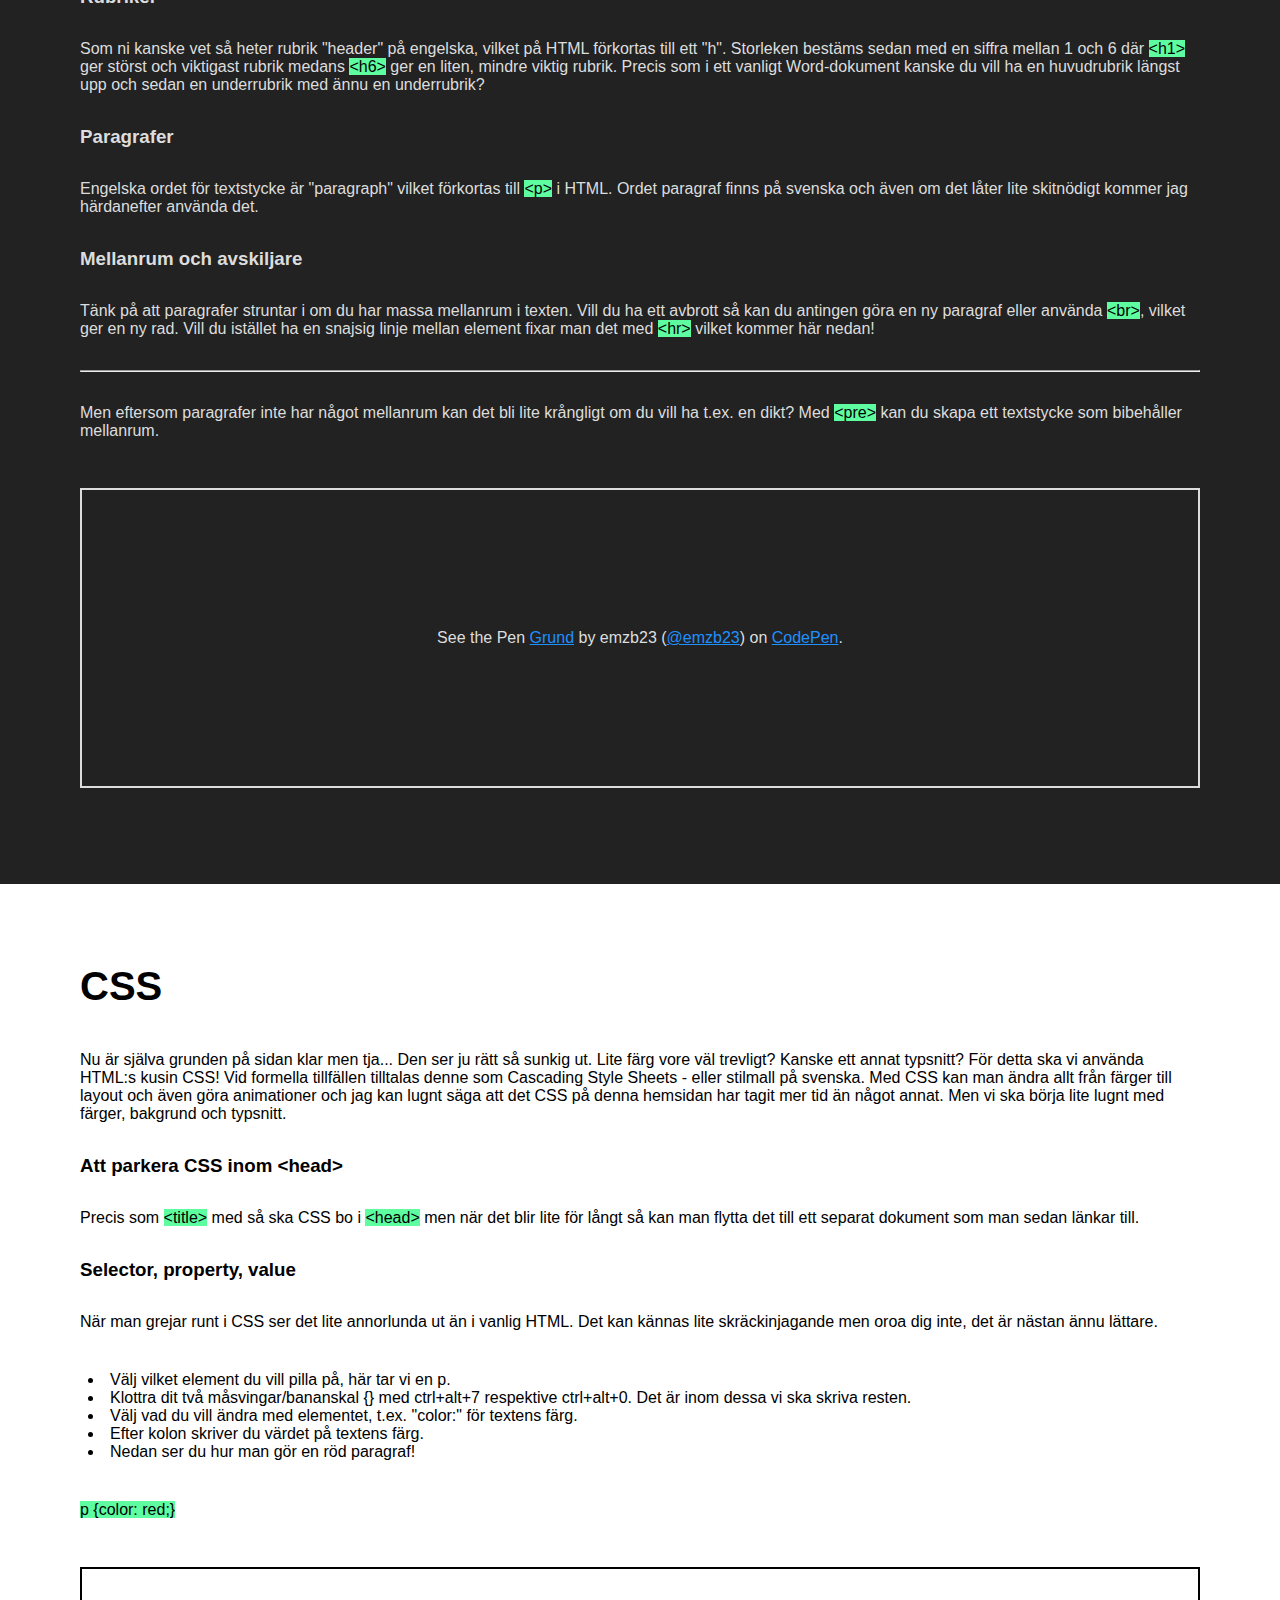
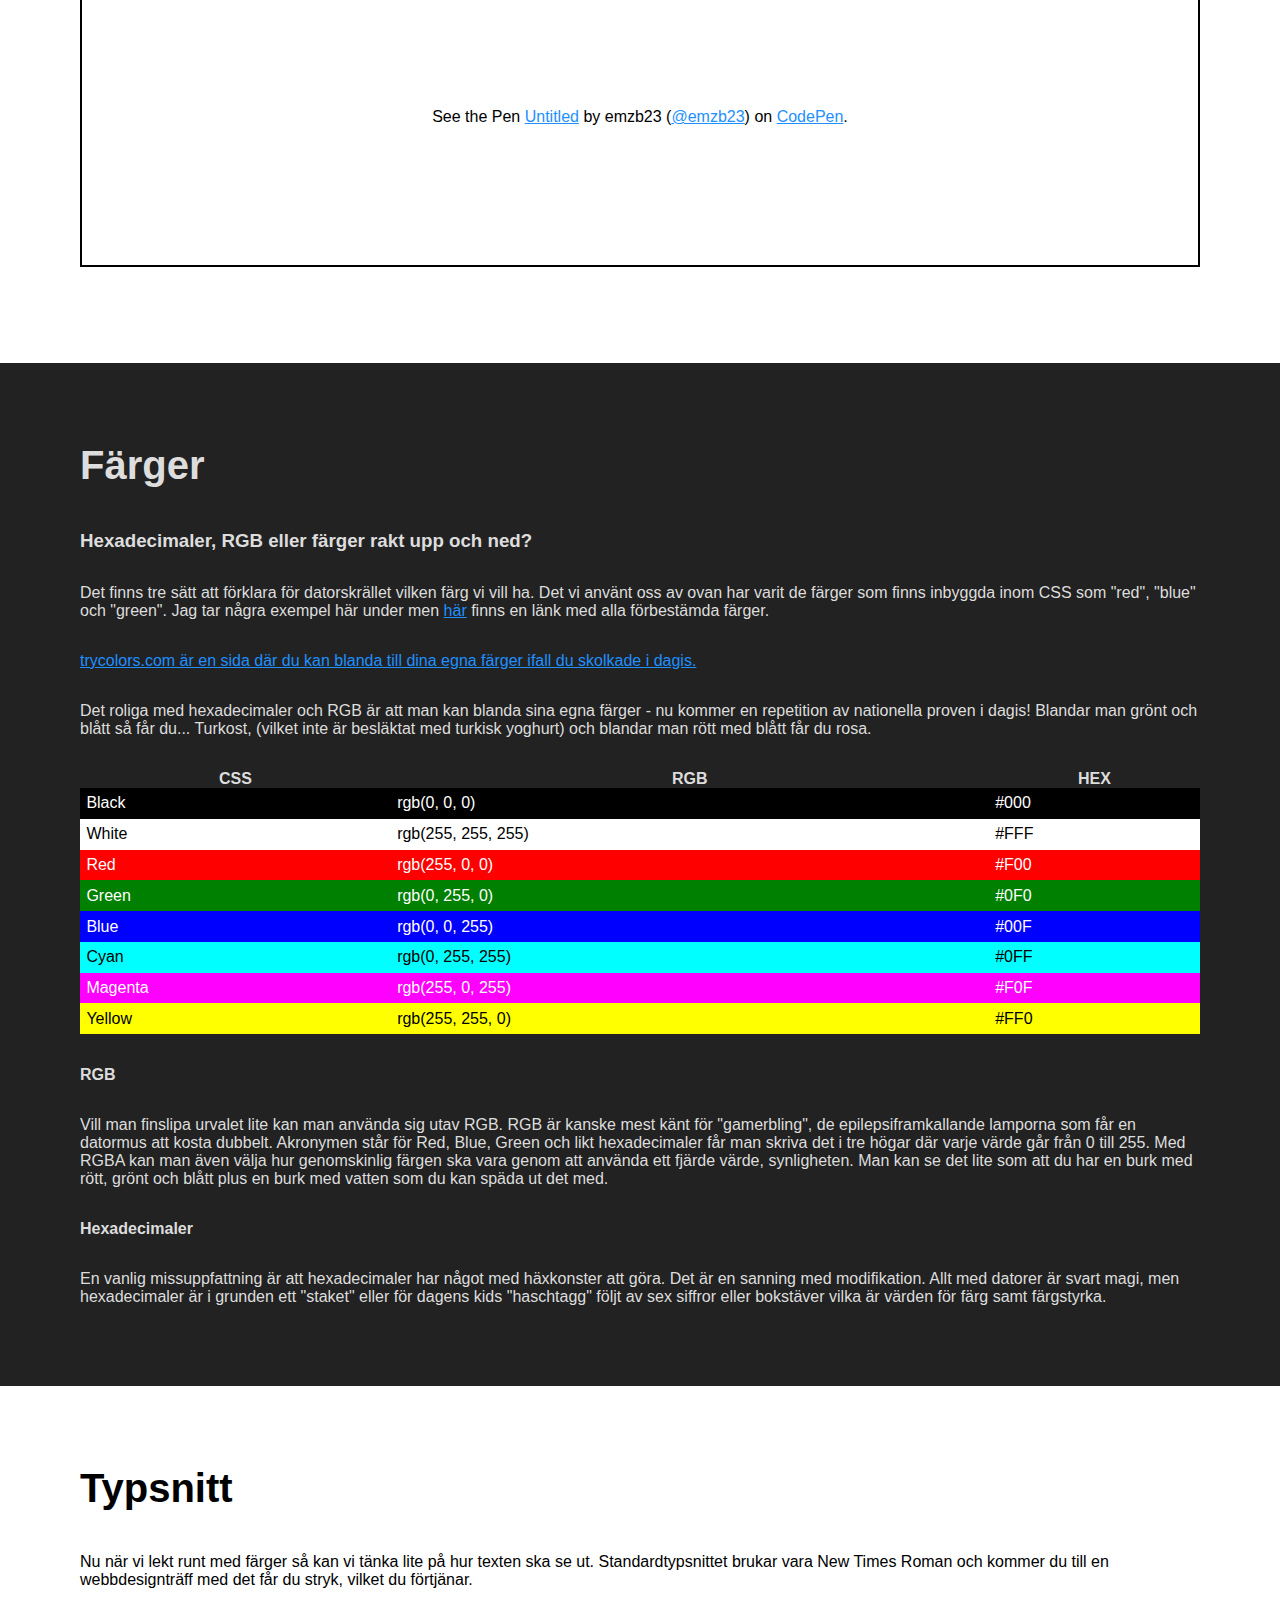
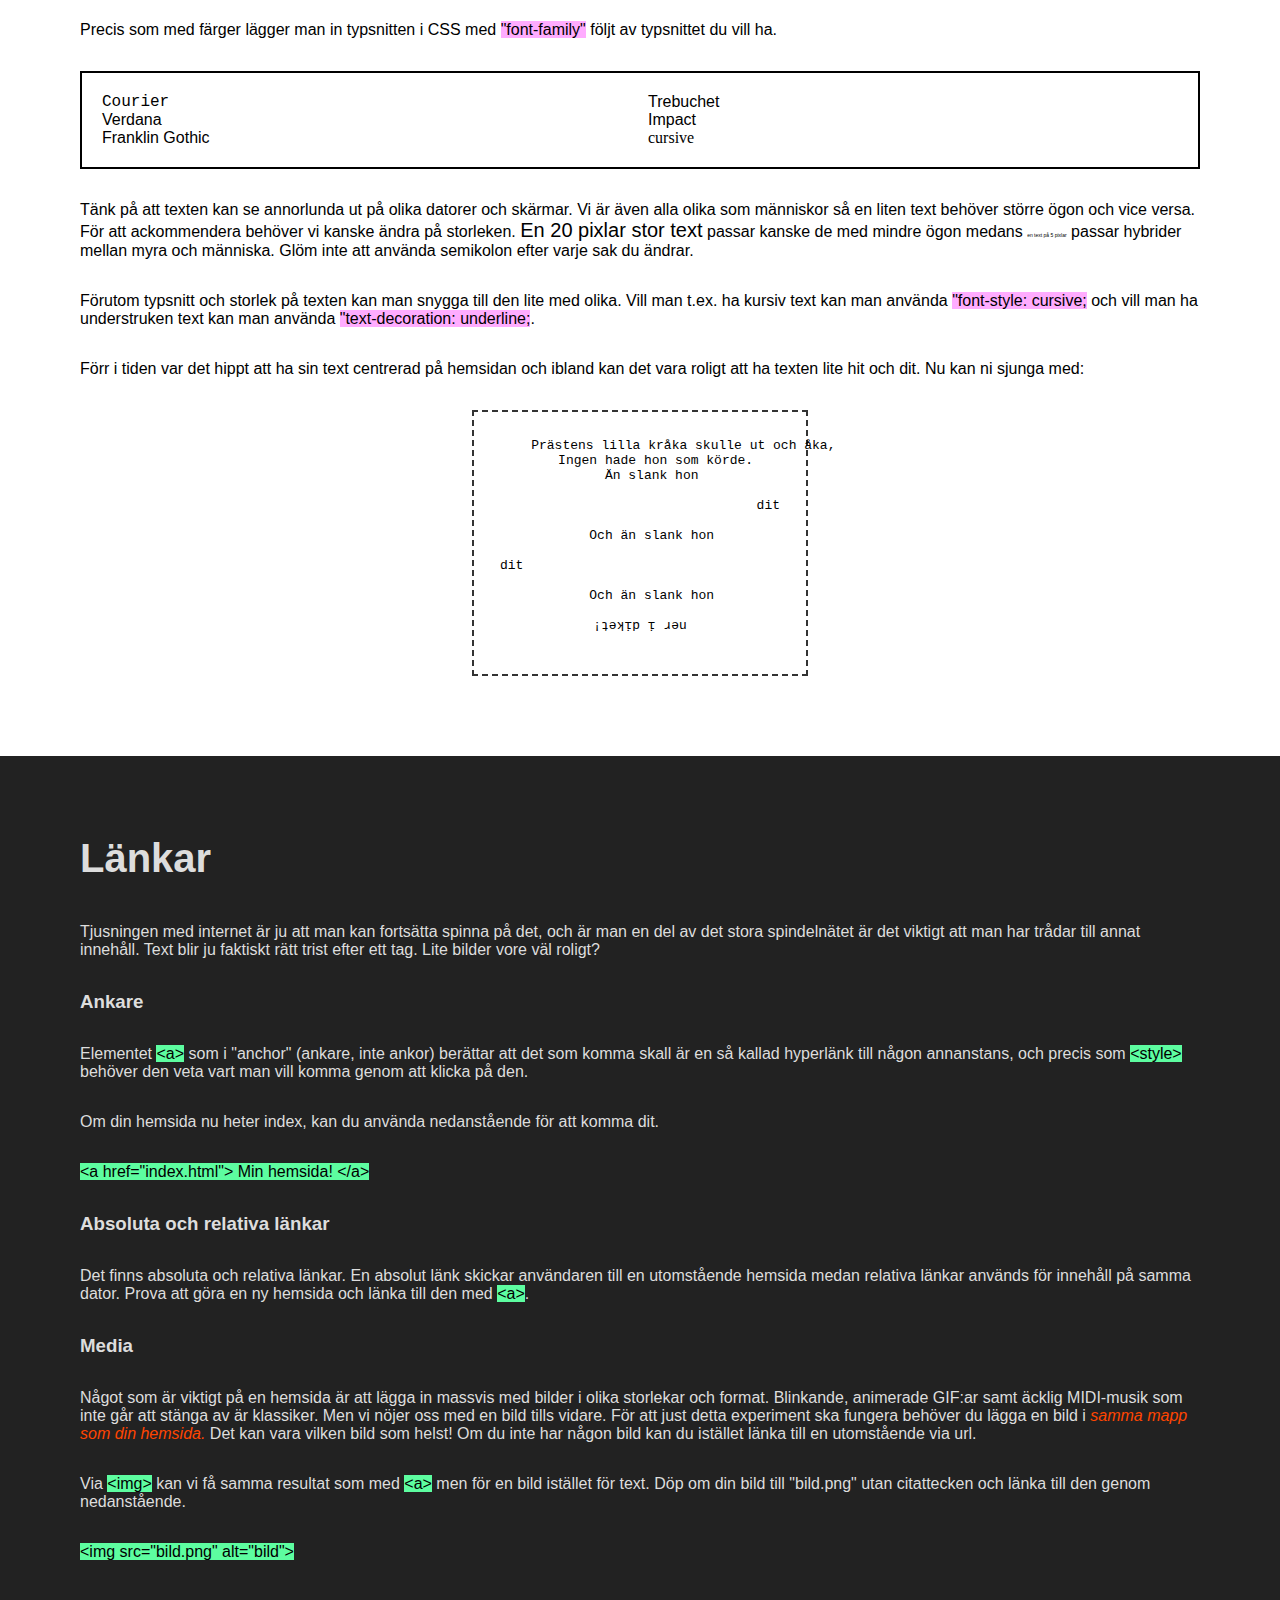
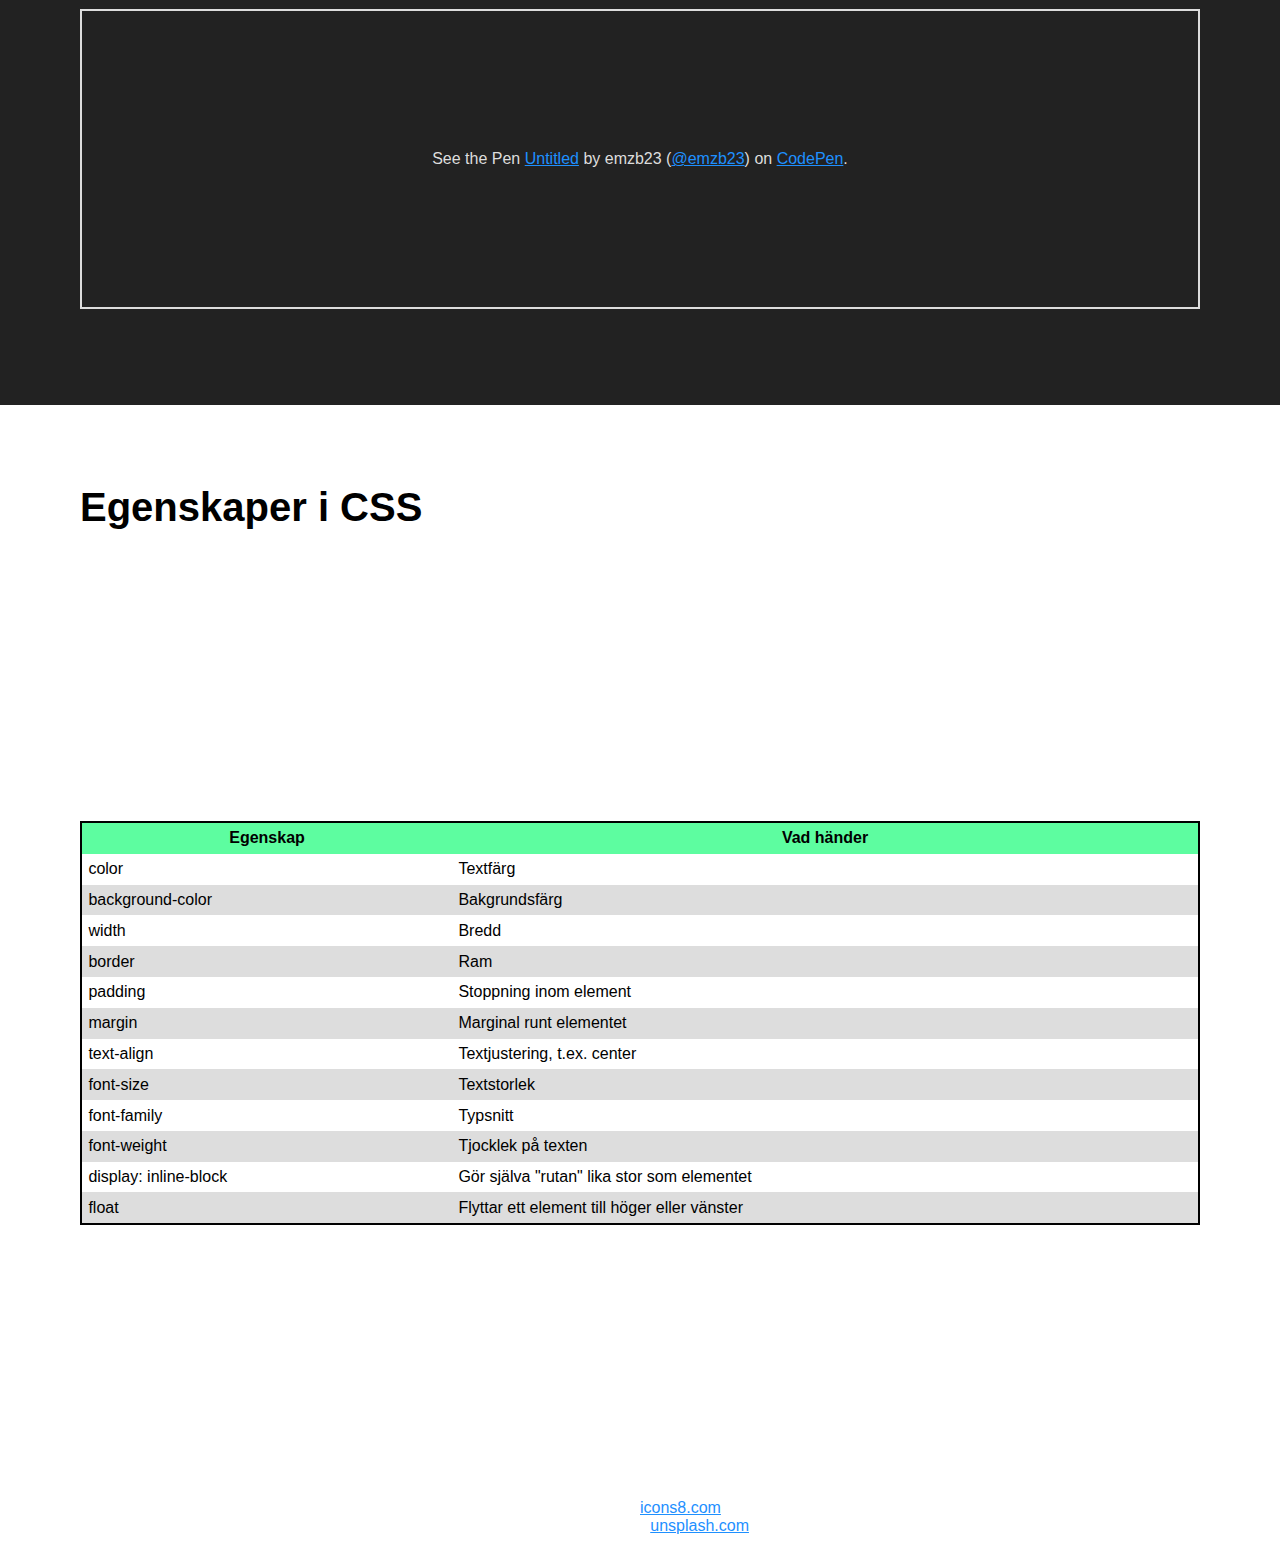
==== commit 12065c7f: "Add files via upload" ====
--- a/index.html
+++ b/index.html
@@ -4,89 +4,89 @@
     <meta charset="UTF-8">
     <meta http-equiv="X-UA-Compatible" content="IE=edge">
     <meta name="viewport" content="width=device-width, initial-scale=1.0">
-    <title>ALL-TEST</title>
+    <title>HTML för alla</title>
     <link rel="shortcut icon" href="favicon.ico?v=2" type="image/x-icon">
-    <link rel="stylesheet" href="test.css">
+    <link rel="stylesheet" href="styles.css">
     <script src="https://code.jquery.com/jquery-1.10.2.js"></script>
     <script src="main.js"></script>
 </head>
-<body>
-    <div class="bgimage">
-
-    <!-- RESPONSIVE NAV -->
-    <nav class="navbar">
-        <img id="homeicon" src="../img/homeicon.png" style="height: 35px" alt="hem">
-        <span class="navbar-toggle" id="js-navbar-toggle">&equiv;</span>
-        <ul class="main-nav" id="js-menu">
-            <li><a class="nav-links" href="#">Start</a></li>
-            <li><a class="nav-links" href="#section1">HTML intro</a></li>
-            <li><a class="nav-links" href="#section2">Grunder</a></li>
-            <li><a class="nav-links" href="#section3">Text</a></li>
-            <li><a class="nav-links" href="#section4">CSS</a></li>
-            <li><a class="nav-links" href="#section5">Färger</a></li>
-            <li><a class="nav-links" href="#section6">Typsnitt</a></li>
-            <li><a class="nav-links" href="#section7">Länkar</a></li>
-        </ul>
-    </nav>
-
-    <!-- HEADER -->
-
-    <div id="div-container">
-        <div class="header-container">
-            <header><h1>HTML för alla</h1></header>
-            <span>Välkommen till Emelies fantastiska hemsida, nu med HTML-handledning för nybörjare!</span>
+<body class="bgimage">
+
+<!-- RESPONSIVE NAV -->
+<nav class="navbar">
+    <img id="homeicon" src="img/homeicon.png" style="height: 35px" alt="hem">
+    <span class="navbar-toggle" id="js-navbar-toggle">&equiv;</span>
+    <ul class="main-nav" id="js-menu">
+        <li><a class="nav-links" href="#">Start</a></li>
+        <li><a class="nav-links" href="#section1">HTML intro</a></li>
+        <li><a class="nav-links" href="#section2">Grunder</a></li>
+        <li><a class="nav-links" href="#section3">Text</a></li>
+        <li><a class="nav-links" href="#section4">CSS</a></li>
+        <li><a class="nav-links" href="#section5">Färger</a></li>
+        <li><a class="nav-links" href="#section6">Typsnitt</a></li>
+        <li><a class="nav-links" href="#section7">Länkar</a></li>
+    </ul>
+</nav>
+
+<!-- HEADER -->
+    
+<header>
+    <div class="intro-container">
+        <h1>HTML för alla</h1>
+        <span>Välkommen till Emelies fantastiska hemsida, nu med HTML-handledning för nybörjare!</span>
+    </div>
+    
+    <div class="info-card-container">
+        <div class="info-card">
+            <h4>GÖR EN EGEN HEMSIDA!</h4>
+            <p>En nybörjarhandledning till HTML.</p>
         </div>
-        
-        <div class="info-card-container2">
-            <div class="info-card2">
-                <h4>GÖR EN EGEN HEMSIDA!</h4>
-                <p>En nybörjarhandledning till HTML.</p>
-            </div>
-            <div class="info-card2">
-                <h4>DATORTIPS</h4>
-                <p>Blir inte arg, datorn gör sitt bästa!</p>
-            </div>
-            <div class="info-card2">
-                <h4>BLOGG</h4>
-                <p>Min personliga blogg om allt möjligt.</p>
-            </div>
+        <div class="info-card">
+            <h4>DATORTIPS</h4>
+            <p>Blir inte arg, datorn gör sitt bästa!</p>
+        </div>
+        <div class="info-card">
+            <h4>BLOGG</h4>
+            <p>Min personliga blogg om allt möjligt.</p>
         </div>
     </div>
-
-
-    <main>
+</header>
+
+
+
+<main>
         
-    <!-- INTRO -->
-        <article class="fullscreen-section" id="section1">
-            <h2 class="section-header">Intro till HTML</h2>
+<!-- INTRO -->
+    <article class="fullscreen-section" id="section1">
+        <h2 class="section-header">Intro till HTML</h2>
+        
+        <p>
+            Välkommen in i internetlianernas värld. HTML står för Hyper Text Markup Language och används för att strukturera hemsidor på ett sätt som både människor och datorer kan komma överens om. 
             
-            <p>
-                Välkommen in i internetlianernas värld. HTML står för Hyper Text Markup Language och används för att strukturera hemsidor på ett sätt som både människor och datorer kan komma överens om. 
-                
-                Genom detta språk kan vi förklara hur webbläsaren ska tyda text vi skriver.
-                
-                I princip allt du gör online är baserat på HTML på ett eller annat sätt. 
-            </p>
-
-            <h3>Historia</h3>
-            <p>
-                Efter att en forskare vid namn Tim Berners-Lee skapade den första hemsidan 1989 kunde man äntligen länka ihop hemsidor med andra och när internet blev tillgängligt för allmänheten i mitten av nittiotalet exploderade intresset för att skapa egna hemsidor. 1998 bestämde regeringen att folk skulle sluta låna hem och skabba ner arbetsplatsens datorer. Efter att i gymnasiet ha praktiserat på ett företag som städade leasade datorer förstår jag dem. Nu skulle man istället ha en dator hemma. Under de tre kommande åren adopteras nästan en miljon datorer. Självklart missbrukas detta genom kryphål, men det är kanske tack vare detta halva landets befolkning använde nätet vid mellenieskiftet.
-            </p>
-    
-            <h3>Webbläsare, textredigerare och filtyper</h3>
-            <p>
-                Mycket av det vi ska arbeta med nu kommer ligga lokalt, alltså bara på din dator. I demonstrativt syft kommer jag skriva själva koden för hemsidan i en så kallad textredigerare, t.ex. Notepad++ som ska finnas färdiga på våra datorer här på Mediagruppen. 
-            </p>
-
-            <div class="repet">
-                <h5>I denna kursen ska vi lära oss:</h5>
-                <ul>
-                    <li>Om olika webbläsare och textredigerare</li>
-                    <li>Att skriva en enkel, lokal hemsida</li>
-                    <li>Färglägga och länka</li>
-                </ul>
-            </div>
-        </article>
+            Genom detta språk kan vi förklara hur webbläsaren ska tyda text vi skriver.
+            
+            I princip allt du gör online är baserat på HTML på ett eller annat sätt. 
+        </p>
+
+        <h3>Historia</h3>
+        <p>
+            Efter att en forskare vid namn Tim Berners-Lee skapade den första hemsidan 1989 kunde man äntligen länka ihop hemsidor med andra och när internet blev tillgängligt för allmänheten i mitten av nittiotalet exploderade intresset för att skapa egna hemsidor. 1998 bestämde regeringen att folk skulle sluta låna hem och skabba ner arbetsplatsens datorer. Efter att i gymnasiet ha praktiserat på ett företag som städade leasade datorer förstår jag dem. Nu skulle man istället ha en dator hemma. Under de tre kommande åren adopteras nästan en miljon datorer. Självklart missbrukas detta genom kryphål, men det är kanske tack vare detta halva landets befolkning använde nätet vid mellenieskiftet.
+        </p>
+
+        <h3>Webbläsare, textredigerare och filtyper</h3>
+        <p>
+            Mycket av det vi ska arbeta med nu kommer ligga lokalt, alltså bara på din dator. I demonstrativt syft kommer jag skriva själva koden för hemsidan i en så kallad textredigerare, t.ex. Visual Studio Code, Codepen eller Notepad++ som ska finnas färdiga på våra datorer här på Mediagruppen. 
+        </p>
+
+        <div class="repet">
+            <h5>I denna kursen ska vi lära oss:</h5>
+            <ul>
+                <li>Om olika webbläsare och textredigerare</li>
+                <li>Att skriva en enkel, lokal hemsida</li>
+                <li>Färglägga och länka</li>
+            </ul>
+        </div>
+    </article>
 
 <!-- SECTION 2 -->
     <article class="fullscreen-section" id="section2">
@@ -202,7 +202,7 @@
 
         <p>Det roliga med hexadecimaler och RGB är att man kan blanda sina egna färger - nu kommer en repetition av nationella proven i dagis! Blandar man grönt och blått så får du... Turkost, (vilket inte är besläktat med turkisk yoghurt) och blandar man rött med blått får du rosa.</p>
 
-        <table id="colours">
+        <table class="table-index">
             <tr>
                 <th>CSS</th>
                 <th>RGB</th>
@@ -260,12 +260,12 @@
     </article>
 
 <!-- TYPSNITT -->
-    <article class="fullscreen-section" id="section6">
+    <article class="fullscreen-section flex-col-spbe" id="section6">
         <h2 class="section-header">Typsnitt</h2>
     
             <p>Nu när vi lekt runt med färger så kan vi tänka lite på hur texten ska se ut. Standardtypsnittet brukar vara New Times Roman och kommer du till en webbdesignträff med det får du stryk, vilket du förtjänar.</p>
 
-            <p>Precis som med färger lägger man in typsnitten i CSS.</p>
+            <p>Precis som med färger lägger man in typsnitten i CSS med <span class="css-code">"font-family"</span> följt av typsnittet du vill ha.</p>
     
             <div style="padding: 20px; border: #000 solid 2px; column-count: 2;" class="exempel-text">
                 
@@ -283,16 +283,16 @@
     
             <p>Förr i tiden var det hippt att ha sin text centrerad på hemsidan och ibland kan det vara roligt att ha texten lite hit och dit. Nu kan ni sjunga med:</p>
     
-            <pre style="text-align: center;">
-                Prästens lilla kråka skulle ut och åka,
-                Ingen hade hon som körde.
-                Än slank hon 
-                <span style="display: block; text-align: right;">dit</span>
-                Och än slank hon 
-                <span style="display: block; text-align: left;">dit</span>
-                Och än slank hon 
-                <span style="display: block; transform: rotate(180deg);">ner i diket!</span>
-            </pre>
+<pre>
+    Prästens lilla kråka skulle ut och åka,
+    Ingen hade hon som körde.
+    Än slank hon 
+    <span style="display: block; text-align: right;">dit</span>
+    Och än slank hon 
+    <span style="display: block; text-align: left;">dit</span>
+    Och än slank hon 
+    <span style="display: block; transform: rotate(180deg);">ner i diket!</span>
+</pre>
 
     
     </article>
@@ -339,7 +339,65 @@
           </p>
     </article> 
 
-
+<!-- LATHUND -->
+    <article class="fullscreen-section">
+        <h2 class="section-header">Egenskaper i CSS</h2>
+
+        <table id="css-tabell">
+            <tr>
+                <th>Egenskap</th>
+                <th>Vad händer</th>
+            </tr>
+            <tr>
+                <td>color</td>
+                <td>Textfärg</td>
+            </tr>
+            <tr>
+                <td>background-color</td>
+                <td>Bakgrundsfärg</td>
+            </tr>
+            <tr>
+                <td>width</td>
+                <td>Bredd</td>
+            </tr>
+            <tr>
+                <td>border</td>
+                <td>Ram</td>
+            </tr>
+            <tr>
+                <td>padding</td>
+                <td>Stoppning inom element</td>
+            </tr>
+            <tr>
+                <td>margin</td>
+                <td>Marginal runt elementet</td>
+            </tr>
+            <tr>
+                <td>text-align</td>
+                <td>Textjustering, t.ex. center</td>
+            </tr>
+            <tr>
+                <td>font-size</td>
+                <td>Textstorlek</td>
+            </tr>
+            <tr>
+                <td>font-family</td>
+                <td>Typsnitt</td>
+            </tr>
+            <tr>
+                <td>font-weight</td>
+                <td>Tjocklek på texten</td>
+            </tr>
+            <tr>
+                <td>display: inline-block</td>
+                <td>Gör själva "rutan" lika stor som elementet</td>
+            </tr>
+            <tr>
+                <td>float</td>
+                <td>Flyttar ett element till höger eller vänster</td>
+            </tr>
+        </table>
+    </article>
 
 </main>
     
@@ -352,57 +410,28 @@
 mainNav.classList.toggle("active");
 });
 
-let slideIndex = 1;
-showSlides(slideIndex);
-
-// Next/previous controls
-function plusSlides(n) {
-  showSlides(slideIndex += n);
-}
-
-// Thumbnail image controls
-function currentSlide(n) {
-  showSlides(slideIndex = n);
-}
-
-function showSlides(n) {
-  let i;
-  let slides = document.getElementsByClassName("slide");
-  let dots = document.getElementsByClassName("dot");
-  if (n > slides.length) {slideIndex = 1}
-  if (n < 1) {slideIndex = slides.length}
-  for (i = 0; i < slides.length; i++) {
-    slides[i].style.display = "none";
-  }
-  for (i = 0; i < dots.length; i++) {
-    dots[i].className = dots[i].className.replace(" active", "");
-  }
-  slides[slideIndex-1].style.display = "block";
-  dots[slideIndex-1].className += " active";
-}
         </script>
 
-    <footer>
-
-        <section>
-            <h3 id="footer-h3">Info om mig</h3>
-            <p>Jag heter Emelie och deltar i daglig verksamhet på Wigénshuset. Eftersom jag saknar något liv så hänger jag mina dagar till att koda hemsidor. Detta är mitt första projekt så ha lite tålamod och sänk standarden till minus.</p>
-        </section>
-
-        <ul>
-            <h3 id="footer-h3">Länkar</h3>
-            <li><a href="https://xn--dagligverksamhettrans-c3b.se/">Dagliga verksamhetens hemsida</a></li>
-            <li><a href="https://www.w3schools.com/html/default.asp">Mer info om HTML</a></li>
-            <li><a href="https://xn--dagligverksamhettrans-c3b.se/solsidan-3/">Solsidan</a></li>
-        </ul>
-
-    </footer>
+<footer>
+
+    <section>
+        <h3 id="footer-h3">Info om mig</h3>
+        <p>Jag heter Emelie och deltar i daglig verksamhet på Wigénshuset. Eftersom jag saknar något liv så hänger jag mina dagar till att koda hemsidor. Detta är mitt första projekt så ha lite tålamod och sänk standarden till minus.</p>
+    </section>
+
+    <ul>
+        <h3 id="footer-h3">Länkar</h3>
+        <li><a href="https://xn--dagligverksamhettrans-c3b.se/">Dagliga verksamhetens hemsida</a></li>
+        <li><a href="https://www.w3schools.com/html/default.asp">Mer info om HTML</a></li>
+        <li><a href="https://xn--dagligverksamhettrans-c3b.se/solsidan-3/">Solsidan</a></li>
+    </ul>
+
+</footer>
 
 <div id="copr">
     © 2023 <br>
     Ikoner från <a href="https://icons8.com/">icons8.com</a> <br>
     Bakgrunder från <a href="https://unsplash.com/">unsplash.com</a>
 </div>
-</div>
 </body>
-</html>
+</html>--- a/styles.css
+++ b/styles.css
@@ -0,0 +1,374 @@
+/* ALLT */
+    html {
+        scroll-behavior: smooth;
+        box-sizing: border-box;
+        height: 100%;
+        overflow: scroll;
+        overflow-x: hidden;
+    }
+
+    ::-webkit-scrollbar {
+        width: 0;
+        background: transparent;
+    }
+
+    * {
+        box-sizing: inherit;
+        margin: 0;
+        padding: 0;
+    }
+
+    body {
+        height: 100%;
+        font-family: Arial, Helvetica, sans-serif;
+    }
+
+/* TEXT */
+    a {
+        color: dodgerblue;
+    }
+
+    em {
+        color: orangered;
+    }
+
+    h1 {
+        font-size: 50px;
+    }
+
+/* FLEX */
+    .flex-col-spbe {
+        display: flex;
+        flex-direction: column;
+        justify-content: space-between;
+    }
+
+    .flex-col-spar {
+        display: flex;
+        flex-direction: column;
+        justify-content: space-around;
+    }
+
+    .flex-col-spev {
+        display: flex;
+        flex-direction: column;
+        justify-content: space-evenly;
+    }
+
+    .flex-row {
+        display: flex;
+        flex-direction: row;
+    }
+
+/* NAV */
+
+    .navbar {
+        width: 100%;
+        background-color: white;
+        padding: 0.5em 3em;
+        position: fixed;
+        top: 0;
+        z-index: 1;
+        border-bottom: 2px solid #555;
+    }
+    
+    .main-nav {
+        list-style: none;
+        display: none;
+    }
+    
+    .main-nav li {
+        text-align: center;
+        margin: 15px auto;
+    }
+    
+
+    .nav-links, #home{
+        padding: 0 15px;
+        text-decoration: none;
+        color: black;
+    }
+    
+    .navbar-toggle {
+        position: absolute;
+        top: 10px;
+        right: 20px;
+        cursor: pointer;
+        font-size: 24px;
+      }
+    
+      .active {
+        display: block;
+      }
+
+@media screen and (min-width: 768px) {
+    .navbar {
+        display: flex;
+        justify-content: space-between;
+        align-items: center;
+    }
+
+    .main-nav {
+        display: flex;
+        margin-right: 30px;
+        flex-direction: row;
+        justify-content: flex-end;
+        align-content: center;
+    }
+
+    .main-nav li {
+        margin: 0;
+    }
+
+    .nav-links {
+        text-decoration: none;
+        color: #666;
+        position: relative;
+    }
+
+    .navbar-toggle {
+        display: none;
+    }
+
+    #home:hover,
+    .nav-links:hover {
+        color: #000;
+    }
+}      
+
+/* BACKGROUND */
+    .bgimage {
+        background-image:
+        url(img/bakgrund-laptop.jpg);
+        background-repeat: no-repeat;
+        background-size: cover;
+        background-position: center;
+        background-attachment: fixed;
+    }
+
+/* HEADER */
+
+    header {
+        display: flex;
+        flex-direction: column;
+        justify-content: space-between;
+        padding: 5em;
+        row-gap: 2em;
+        column-gap: 20px;
+        min-height: 100vh;
+    }
+
+    .intro-container {
+        color: white;
+        padding: 2em;
+    }
+
+    .header-container span {
+        font-size: 20px;
+    }
+
+
+    .info-card-container {
+        display: flex;
+        flex-direction: column;
+        justify-content: space-between;
+        row-gap: 2em;
+        column-gap: 2em;
+    }
+
+    .info-card {
+        padding: 2em;
+        background-color: rgba(255, 2552, 255, 0.5);
+        backdrop-filter: (25px);
+        border: 1px solid rgba(255, 255, 255, .25);
+        border-radius: 20px;
+        box-shadow: 0 0 10px 1px rgba(255, 255, 255, 0.25);
+    }
+
+
+    @media screen and (min-width: 768px) {
+
+        .info-card-container {
+            flex-direction: row;
+        }
+    }
+    
+
+/* MAIN */
+
+    .fullscreen-section{
+        display: flex;
+        flex-direction: column;
+        justify-content: space-between;
+        padding: 5em;
+        row-gap: 2em;
+        column-gap: 2em;
+        min-height: 100vh;
+    }
+
+    .fullscreen-section:nth-child(even){
+        background-color: #fff;
+        color: #000;
+    }
+    .fullscreen-section:nth-child(odd){
+        background-color: #222;
+        color: #ddd;
+    }
+
+
+@media screen and (min-width: 768px) {
+
+    .img-container {
+        margin-left: auto;
+    }
+
+    .img-container img {
+        max-width: 25%;
+        height: auto;
+    }
+
+    #colours {
+        max-width: 60%;
+    }
+
+    pre {
+        max-width: 30%;
+    }
+}
+
+    /* SECTIONS */
+
+    .section-header {
+        font-size: 40px;
+        margin-bottom: 10px;
+    }
+
+    .repet {
+        margin: 0.5em 0;
+        padding: 0.5em;
+        border: 2px solid black;
+        border-radius: 10px;
+        background-color: #fff;
+        color: #222;
+    }
+
+    .repet ul, ol {
+        list-style: inside;
+        padding: 0.5em;
+    }
+
+    #head-ex > * {
+        font-family: Arial, Helvetica, sans-serif;
+        padding: 0;
+        margin: 0;
+    }
+
+    .code {
+        background-color: rgb(93, 253, 160);
+        color: #000;
+    }
+
+    .css-code {
+        background-color: rgb(255, 172, 255);
+        color: #000;
+    }
+
+    #colours {
+        margin: 0.5em 0;
+        max-width: 100%;
+        padding: 0.5em;
+        border: 2px solid #ccc;
+        background-color: #555;
+        border-radius: 10px;
+        text-align: center;
+    }
+
+    #colours td {
+        padding: 0.5em;
+    }
+
+    pre {
+        align-self: center;
+        text-align: center;
+        border: 2px dashed #333;
+        padding: 2em;
+    }
+
+    .table-index {
+        max-width: 100%;
+        border-collapse: collapse;
+    }
+
+    /* TABELL */
+    #css-tabell {
+        border: 2px solid;
+        border-collapse: collapse;
+    }
+
+    #css-tabell th {
+        background-color: rgb(93, 253, 160);
+    }
+
+    #css-tabell th, tr, td {
+        padding: 0.4em;
+    }
+
+    #css-tabell tr:nth-child(even){
+        background-color: #fff;
+        color: #000;
+    }
+    #css-tabell tr:nth-child(odd){
+        background-color: #ddd;
+    }
+
+/* FOOTER */
+
+    footer {
+        padding: 0  5em;
+        color: white;
+        display: flex;
+        flex-direction: column;
+        background-color: rgba(255, 2552, 255, 0.2);
+        backdrop-filter: blur(25px);
+    }
+
+    #footer-h3 {
+        margin-bottom: 10px;
+        font-family: 'Courier New', Courier, monospace;
+    }
+
+
+    footer ul, section {
+        flex-basis: 50%;
+        padding: 1em 0;
+    }
+
+
+    footer ul li {
+        color: black;
+        padding: 8px 0;
+        list-style: none;
+    }
+
+    footer ul li a {
+        color: white;
+    }
+
+    #copr {
+        border-top: white;
+        text-align: center;
+        color: white;
+        padding: 10px;
+    }
+
+@media screen and (min-width: 768px) {
+
+    footer {
+        display: flex;
+        flex-direction: row;
+    }
+}
+
+
+
+  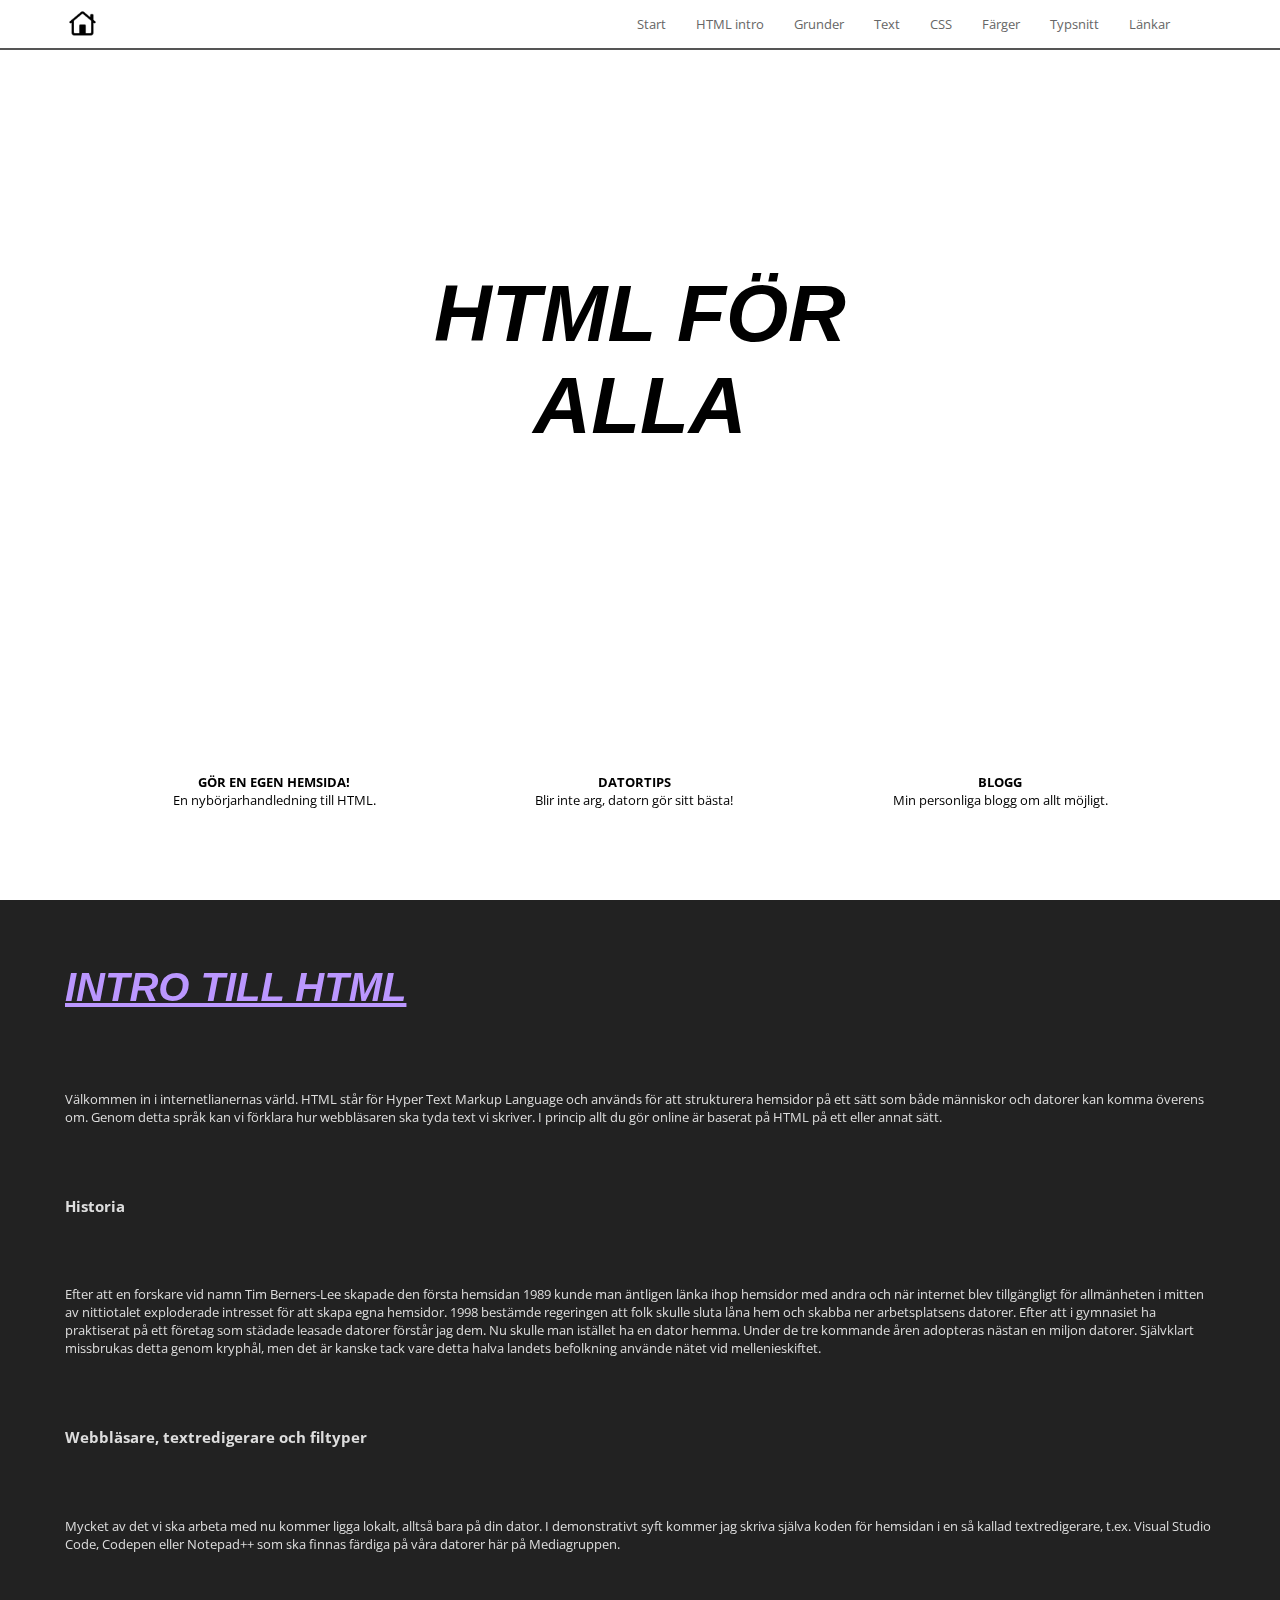
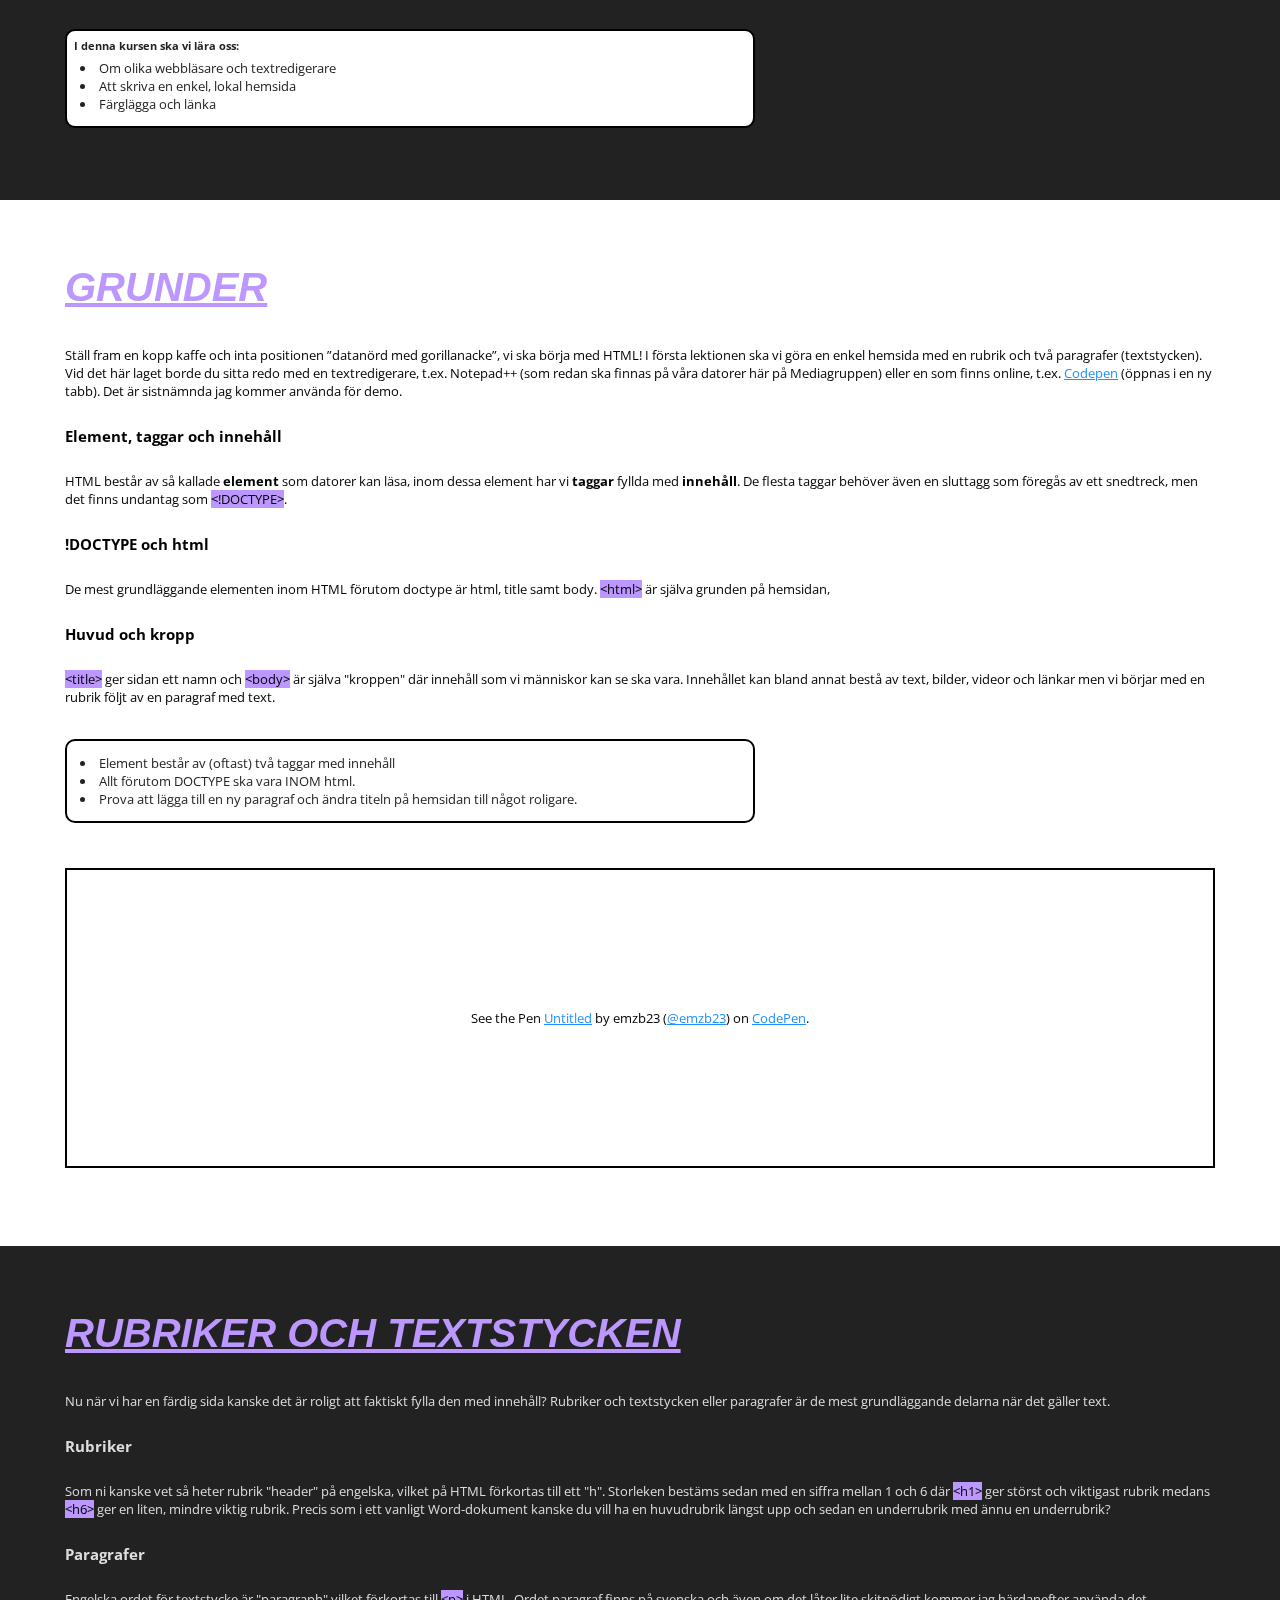
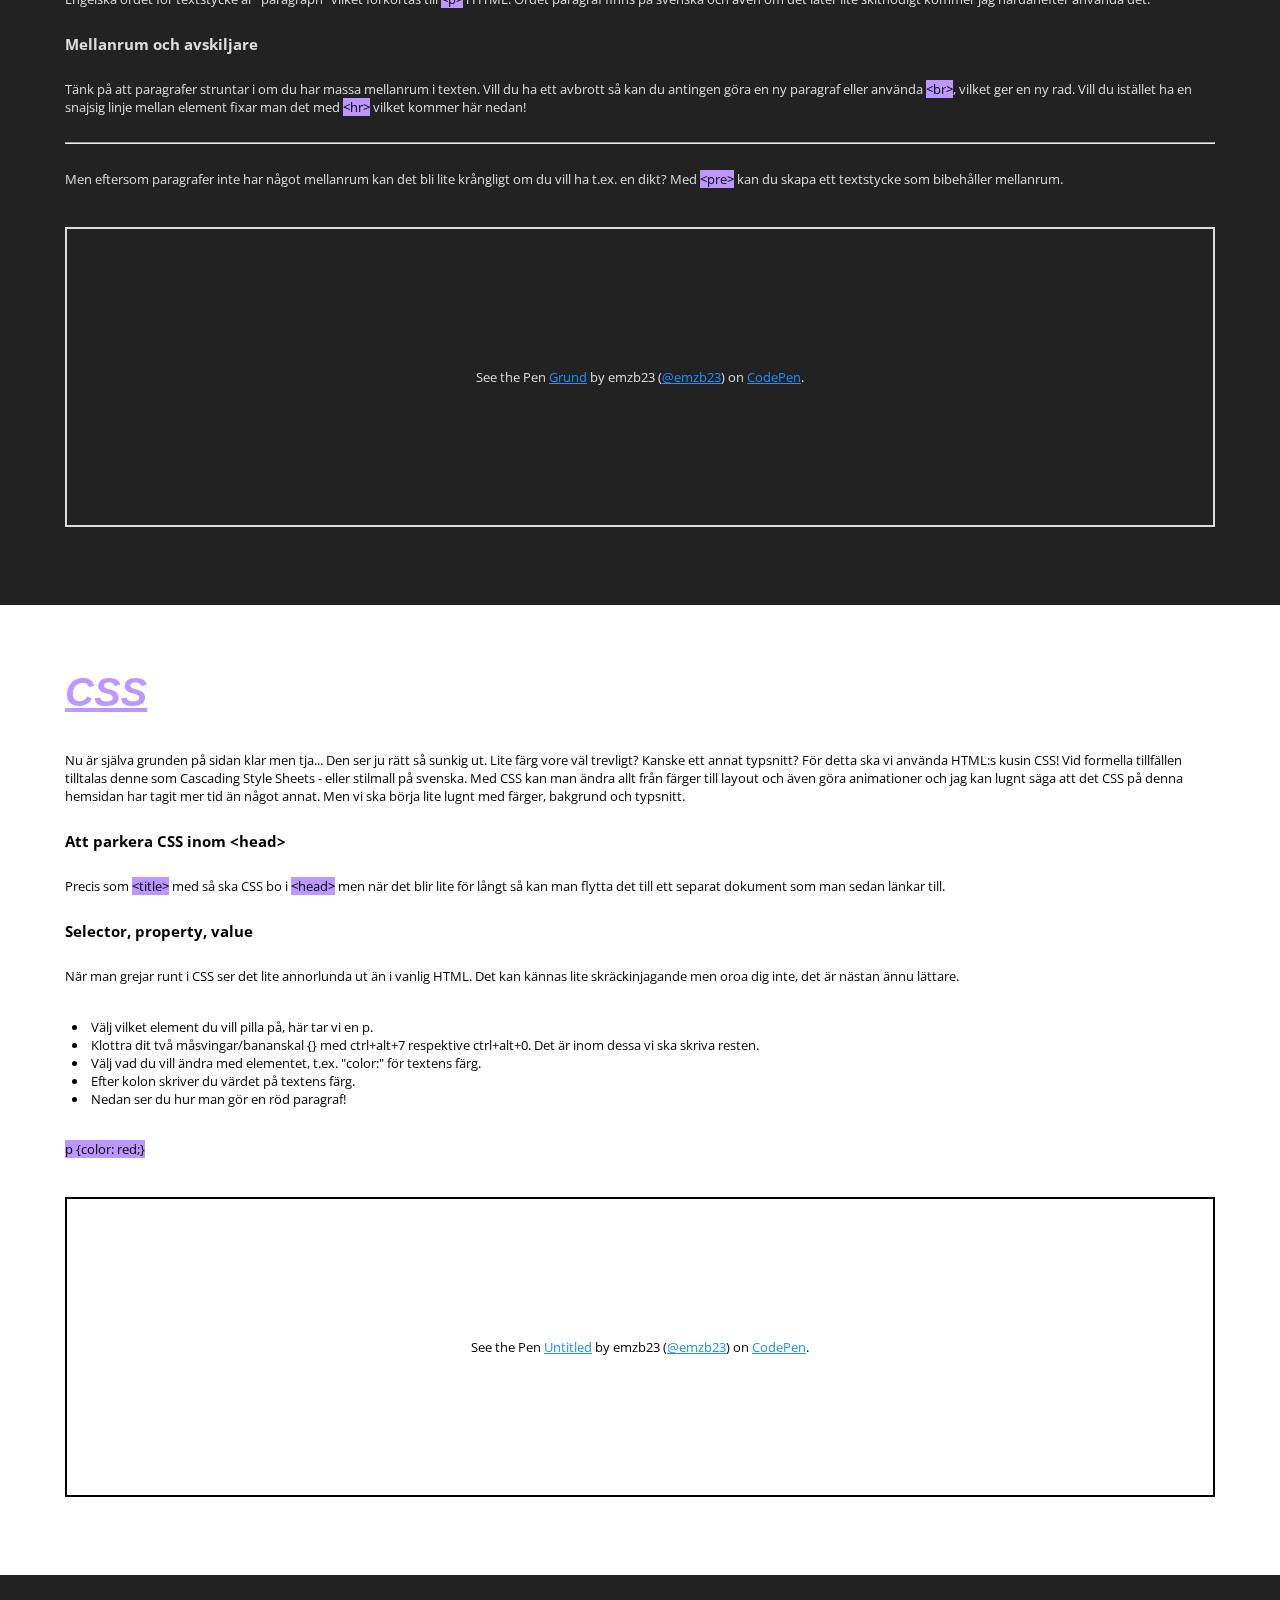
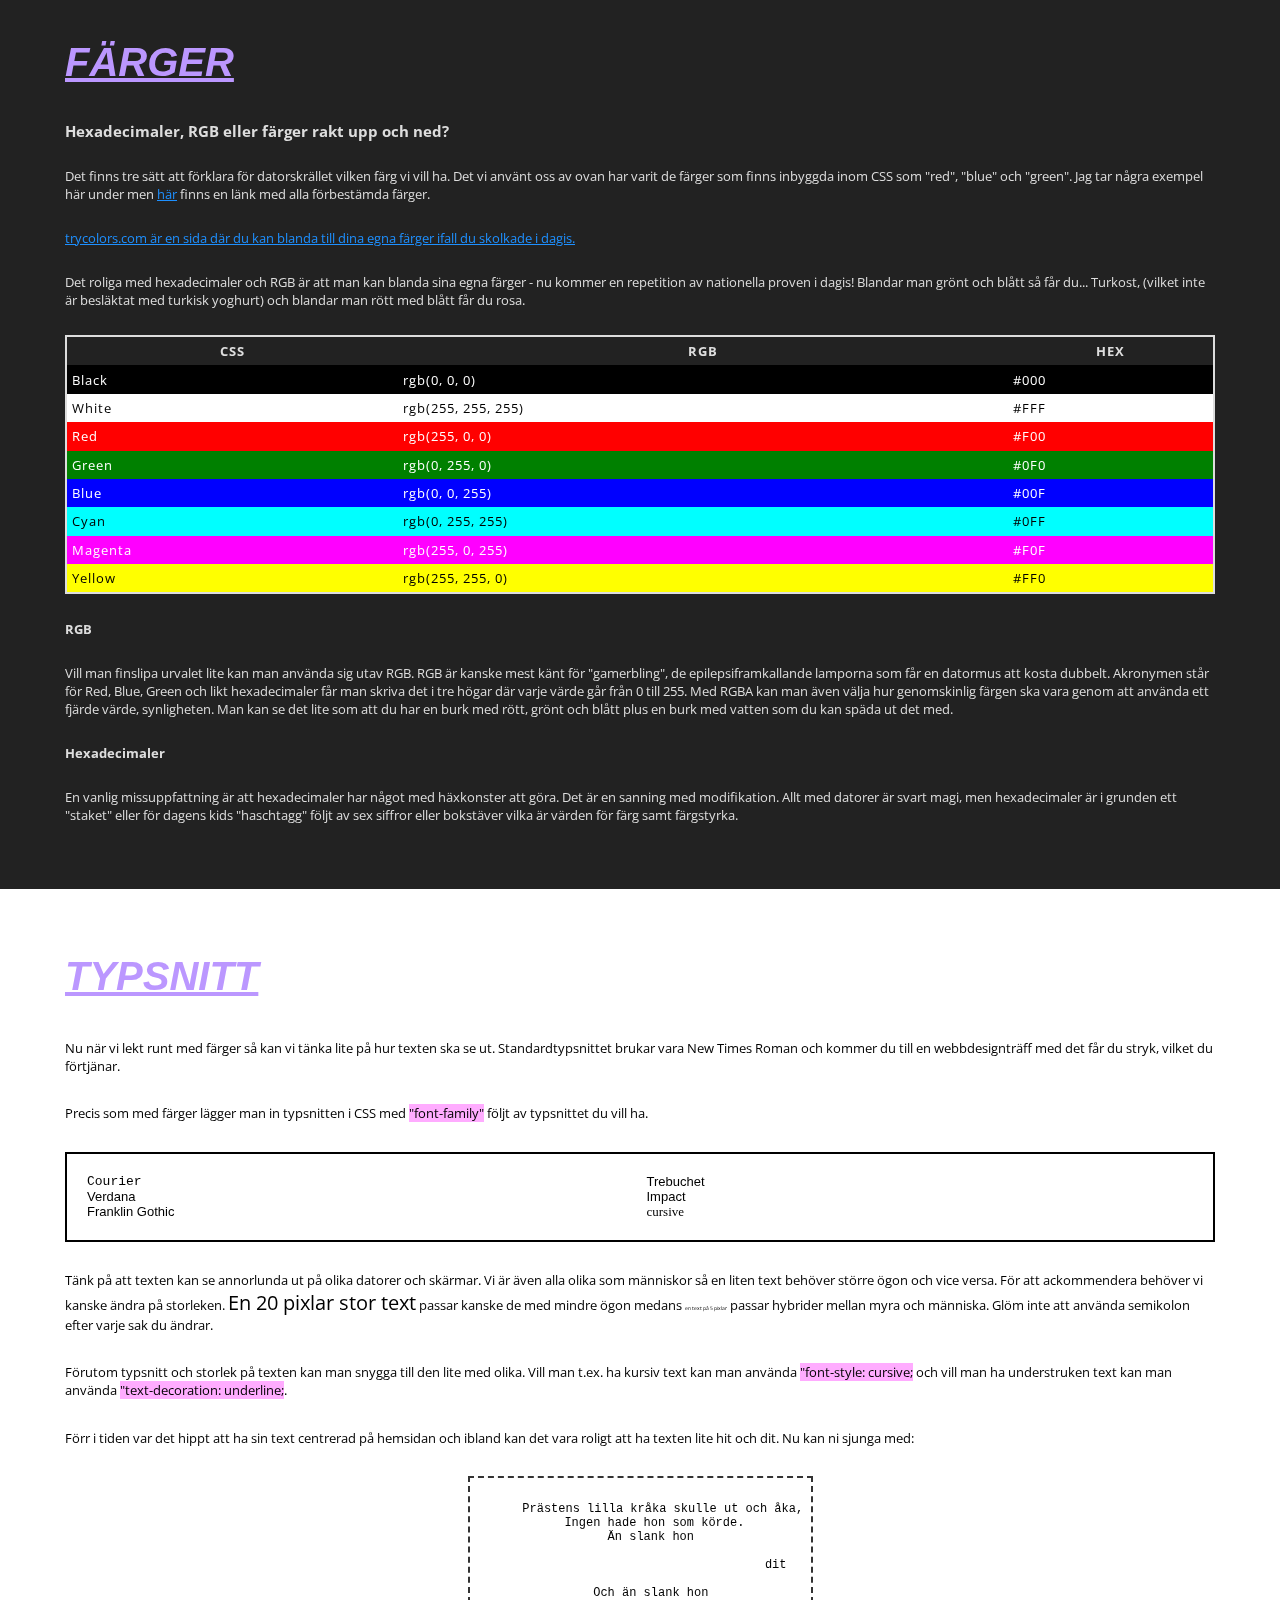
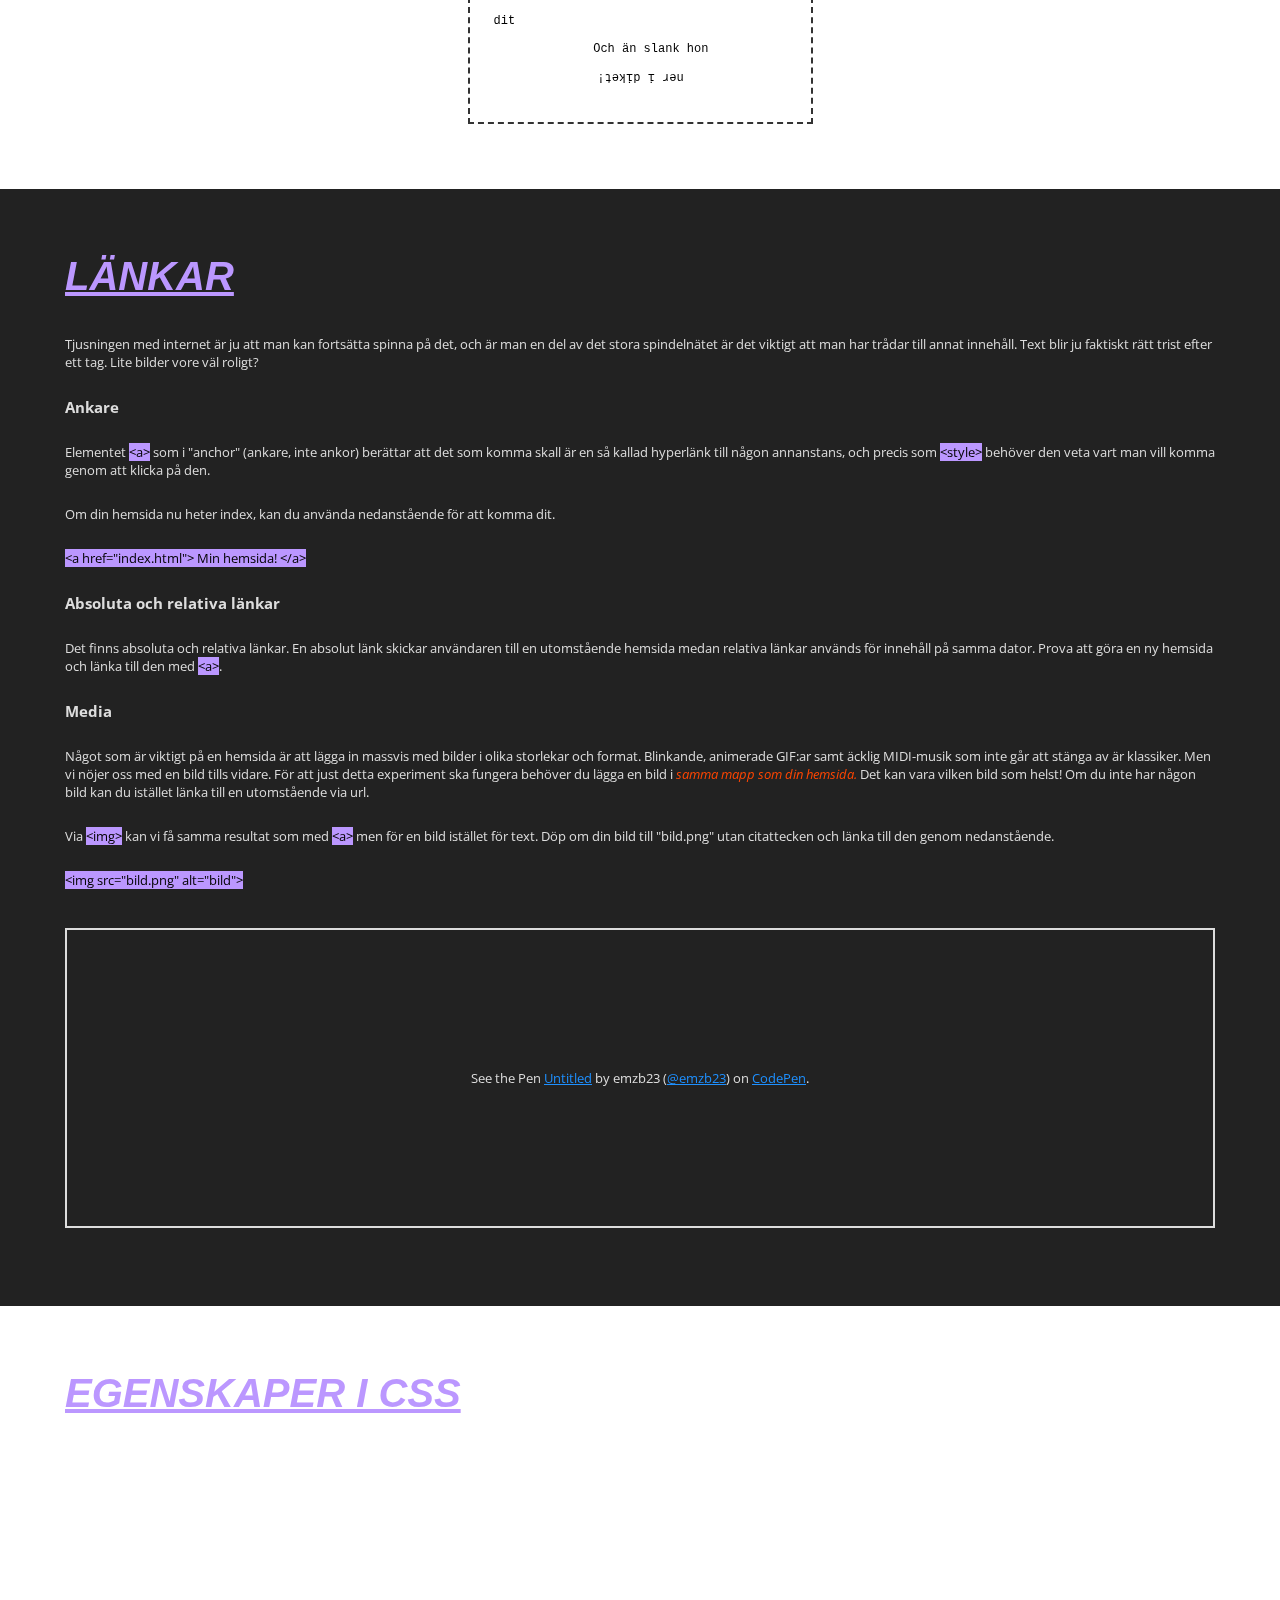
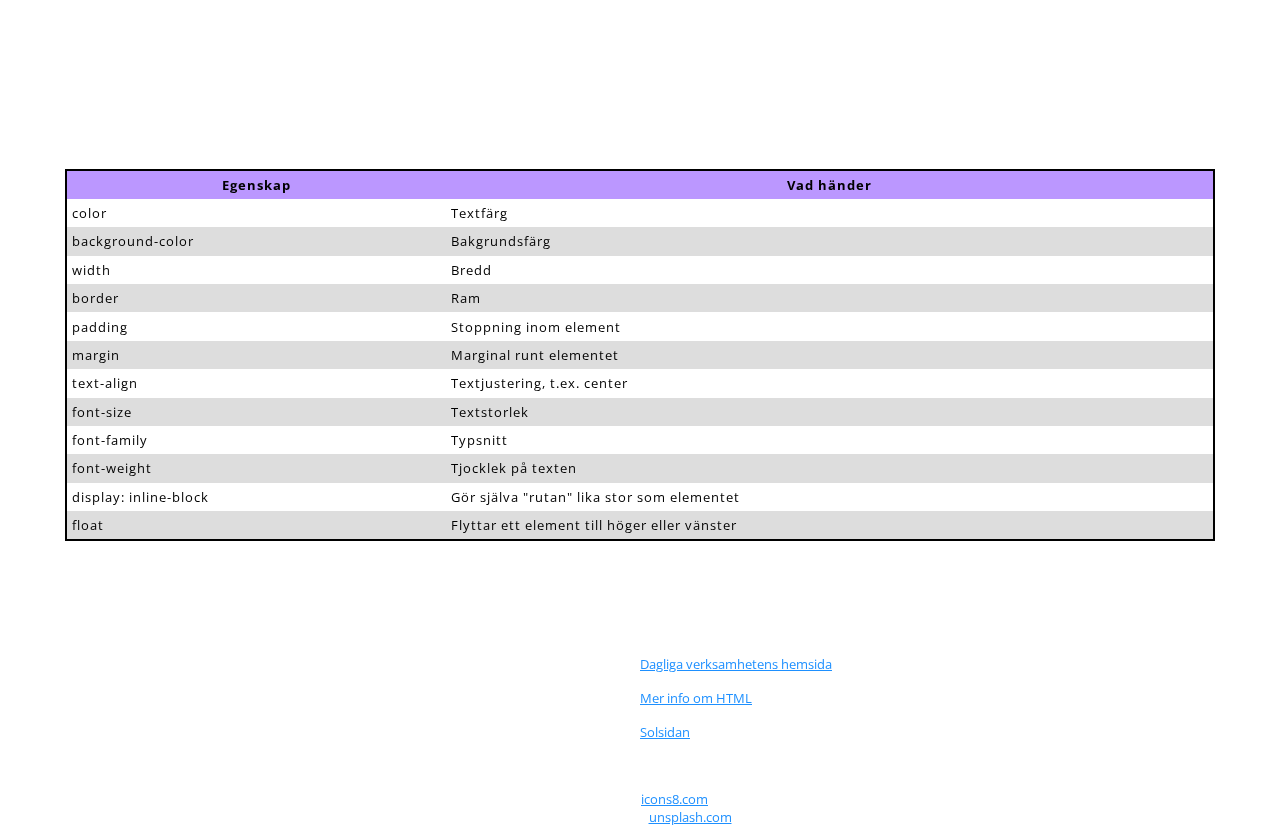
==== commit 9827f07a: "Add files via upload" ====
--- a/index.html
+++ b/index.html
@@ -32,8 +32,7 @@
     
 <header>
     <div class="intro-container">
-        <h1>HTML för alla</h1>
-        <span>Välkommen till Emelies fantastiska hemsida, nu med HTML-handledning för nybörjare!</span>
+        <h1>HTML FÖR ALLA</h1>
     </div>
     
     <div class="info-card-container">
@@ -88,7 +87,7 @@
         </div>
     </article>
 
-<!-- SECTION 2 -->
+<!-- GRUNDER -->
     <article class="fullscreen-section" id="section2">
 
         <h2 class="section-header">Grunder</h2>
@@ -260,7 +259,7 @@
     </article>
 
 <!-- TYPSNITT -->
-    <article class="fullscreen-section flex-col-spbe" id="section6">
+    <article class="fullscreen-section" id="section6">
         <h2 class="section-header">Typsnitt</h2>
     
             <p>Nu när vi lekt runt med färger så kan vi tänka lite på hur texten ska se ut. Standardtypsnittet brukar vara New Times Roman och kommer du till en webbdesignträff med det får du stryk, vilket du förtjänar.</p>
@@ -343,7 +342,7 @@
     <article class="fullscreen-section">
         <h2 class="section-header">Egenskaper i CSS</h2>
 
-        <table id="css-tabell">
+        <table class="table-index" id="css-tabell">
             <tr>
                 <th>Egenskap</th>
                 <th>Vad händer</th>
--- a/styles.css
+++ b/styles.css
@@ -1,4 +1,11 @@
+
+@import url('https://fonts.googleapis.com/css2?family=Ubuntu:ital@1&display=swap');
+/* font-family: 'Ubuntu', sans-serif; */
+@import url('https://fonts.googleapis.com/css2?family=Anton&display=swap');
+/* font-family: Impact, 'Anton', Haettenschweiler, 'Arial Narrow Bold', sans-serif;*/
+@import url('https://fonts.googleapis.com/css2?family=Open+Sans&display=swap');
 /* ALLT */
+
     html {
         scroll-behavior: smooth;
         box-sizing: border-box;
@@ -20,21 +27,26 @@
 
     body {
         height: 100%;
-        font-family: Arial, Helvetica, sans-serif;
+        font-family: 'Open Sans', sans-serif;
+        font-size: small;
+    }
+
+    :root {
+        --bgreen: rgb(187, 151, 255);
     }
 
 /* TEXT */
+
+
     a {
         color: dodgerblue;
+        text-decoration: underline;
     }
 
     em {
         color: orangered;
     }
 
-    h1 {
-        font-size: 50px;
-    }
 
 /* FLEX */
     .flex-col-spbe {
@@ -65,7 +77,7 @@
     .navbar {
         width: 100%;
         background-color: white;
-        padding: 0.5em 3em;
+        padding: 0.5em 5em;
         position: fixed;
         top: 0;
         z-index: 1;
@@ -83,63 +95,62 @@
     }
     
 
-    .nav-links, #home{
+    .nav-links {
         padding: 0 15px;
         text-decoration: none;
         color: black;
     }
     
-    .navbar-toggle {
+    .navbar-toggle, #home {
         position: absolute;
-        top: 10px;
-        right: 20px;
+        right: 2em;
         cursor: pointer;
-        font-size: 24px;
+        font-size: 30px;
       }
     
       .active {
         display: block;
       }
 
-@media screen and (min-width: 768px) {
-    .navbar {
-        display: flex;
-        justify-content: space-between;
-        align-items: center;
-    }
-
-    .main-nav {
-        display: flex;
-        margin-right: 30px;
-        flex-direction: row;
-        justify-content: flex-end;
-        align-content: center;
-    }
-
-    .main-nav li {
-        margin: 0;
-    }
-
-    .nav-links {
-        text-decoration: none;
-        color: #666;
-        position: relative;
-    }
-
-    .navbar-toggle {
-        display: none;
-    }
-
-    #home:hover,
-    .nav-links:hover {
-        color: #000;
-    }
-}      
+    @media screen and (min-width: 768px) {
+        .navbar {
+            display: flex;
+            justify-content: space-between;
+            align-items: center;
+        }
+
+        .main-nav {
+            display: flex;
+            margin-right: 30px;
+            flex-direction: row;
+            justify-content: flex-end;
+            align-content: center;
+        }
+
+        .main-nav li {
+            margin: 0;
+        }
+
+        .nav-links {
+            text-decoration: none;
+            color: #666;
+            position: relative;
+        }
+
+        .navbar-toggle {
+            display: none;
+        }
+
+        #home:hover,
+        .nav-links:hover {
+            color: #000;
+        }
+    }      
 
 /* BACKGROUND */
     .bgimage {
         background-image:
-        url(img/bakgrund-laptop.jpg);
+        url(img/bakgrund-tangentbord.jpg);
         background-repeat: no-repeat;
         background-size: cover;
         background-position: center;
@@ -163,26 +174,30 @@
         padding: 2em;
     }
 
-    .header-container span {
-        font-size: 20px;
+    h1 {
+        color: var(--bgreen);
+        font-family: 'Open Sans', sans-serif;
+        font-style: italic;
+        font-size: 80px;
     }
 
 
     .info-card-container {
         display: flex;
         flex-direction: column;
-        justify-content: space-between;
+        justify-content: space-evenly;
         row-gap: 2em;
         column-gap: 2em;
+        text-align: center;
     }
 
     .info-card {
         padding: 2em;
-        background-color: rgba(255, 2552, 255, 0.5);
-        backdrop-filter: (25px);
-        border: 1px solid rgba(255, 255, 255, .25);
-        border-radius: 20px;
-        box-shadow: 0 0 10px 1px rgba(255, 255, 255, 0.25);
+        background-color: #fff;
+    }
+
+    .info-card:hover {
+        box-shadow: 8px 8px var(--bgreen);
     }
 
 
@@ -190,6 +205,22 @@
 
         .info-card-container {
             flex-direction: row;
+        }
+
+        h1 {
+            background-color: white;
+            font-family: Arial, Helvetica, sans-serif;
+            color: black;
+            font-size: 80px; 
+            font-weight: 900;
+            margin: 0 auto;
+            width: 50%;
+            text-align: center;
+            position: absolute;
+            top: 40%;
+            left: 50%;
+            transform: translate(-50%, -50%);
+            mix-blend-mode: screen;
         }
     }
     
@@ -239,8 +270,13 @@
     /* SECTIONS */
 
     .section-header {
+        color: var(--bgreen);
         font-size: 40px;
+        font-style: italic;
+        font-family: 'Segoe UI', Tahoma, Geneva, Verdana, sans-serif;
         margin-bottom: 10px;
+        text-transform: uppercase;
+        text-decoration: underline;
     }
 
     .repet {
@@ -264,27 +300,13 @@
     }
 
     .code {
-        background-color: rgb(93, 253, 160);
+        background-color: var(--bgreen);
         color: #000;
     }
 
     .css-code {
         background-color: rgb(255, 172, 255);
         color: #000;
-    }
-
-    #colours {
-        margin: 0.5em 0;
-        max-width: 100%;
-        padding: 0.5em;
-        border: 2px solid #ccc;
-        background-color: #555;
-        border-radius: 10px;
-        text-align: center;
-    }
-
-    #colours td {
-        padding: 0.5em;
     }
 
     pre {
@@ -294,23 +316,28 @@
         padding: 2em;
     }
 
+    @media screen and (min-width: 768px) {
+
+        .repet {
+            max-width: 60%;
+        }
+    }
+
+    /* TABELL */
+
     .table-index {
         max-width: 100%;
         border-collapse: collapse;
-    }
-
-    /* TABELL */
-    #css-tabell {
         border: 2px solid;
-        border-collapse: collapse;
+    }
+
+    .table-index th, tr, td {
+        padding: 0.4em;
+        letter-spacing: 1px;
     }
 
     #css-tabell th {
-        background-color: rgb(93, 253, 160);
-    }
-
-    #css-tabell th, tr, td {
-        padding: 0.4em;
+        background-color: var(--bgreen);
     }
 
     #css-tabell tr:nth-child(even){
@@ -324,11 +351,11 @@
 /* FOOTER */
 
     footer {
-        padding: 0  5em;
+        padding: 0 5em;
         color: white;
         display: flex;
         flex-direction: column;
-        background-color: rgba(255, 2552, 255, 0.2);
+        background-color: rgba(255, 255, 255, 0.2);
         backdrop-filter: blur(25px);
     }
 
@@ -337,25 +364,17 @@
         font-family: 'Courier New', Courier, monospace;
     }
 
-
     footer ul, section {
         flex-basis: 50%;
         padding: 1em 0;
     }
 
-
     footer ul li {
-        color: black;
         padding: 8px 0;
         list-style: none;
     }
 
-    footer ul li a {
-        color: white;
-    }
-
     #copr {
-        border-top: white;
         text-align: center;
         color: white;
         padding: 10px;
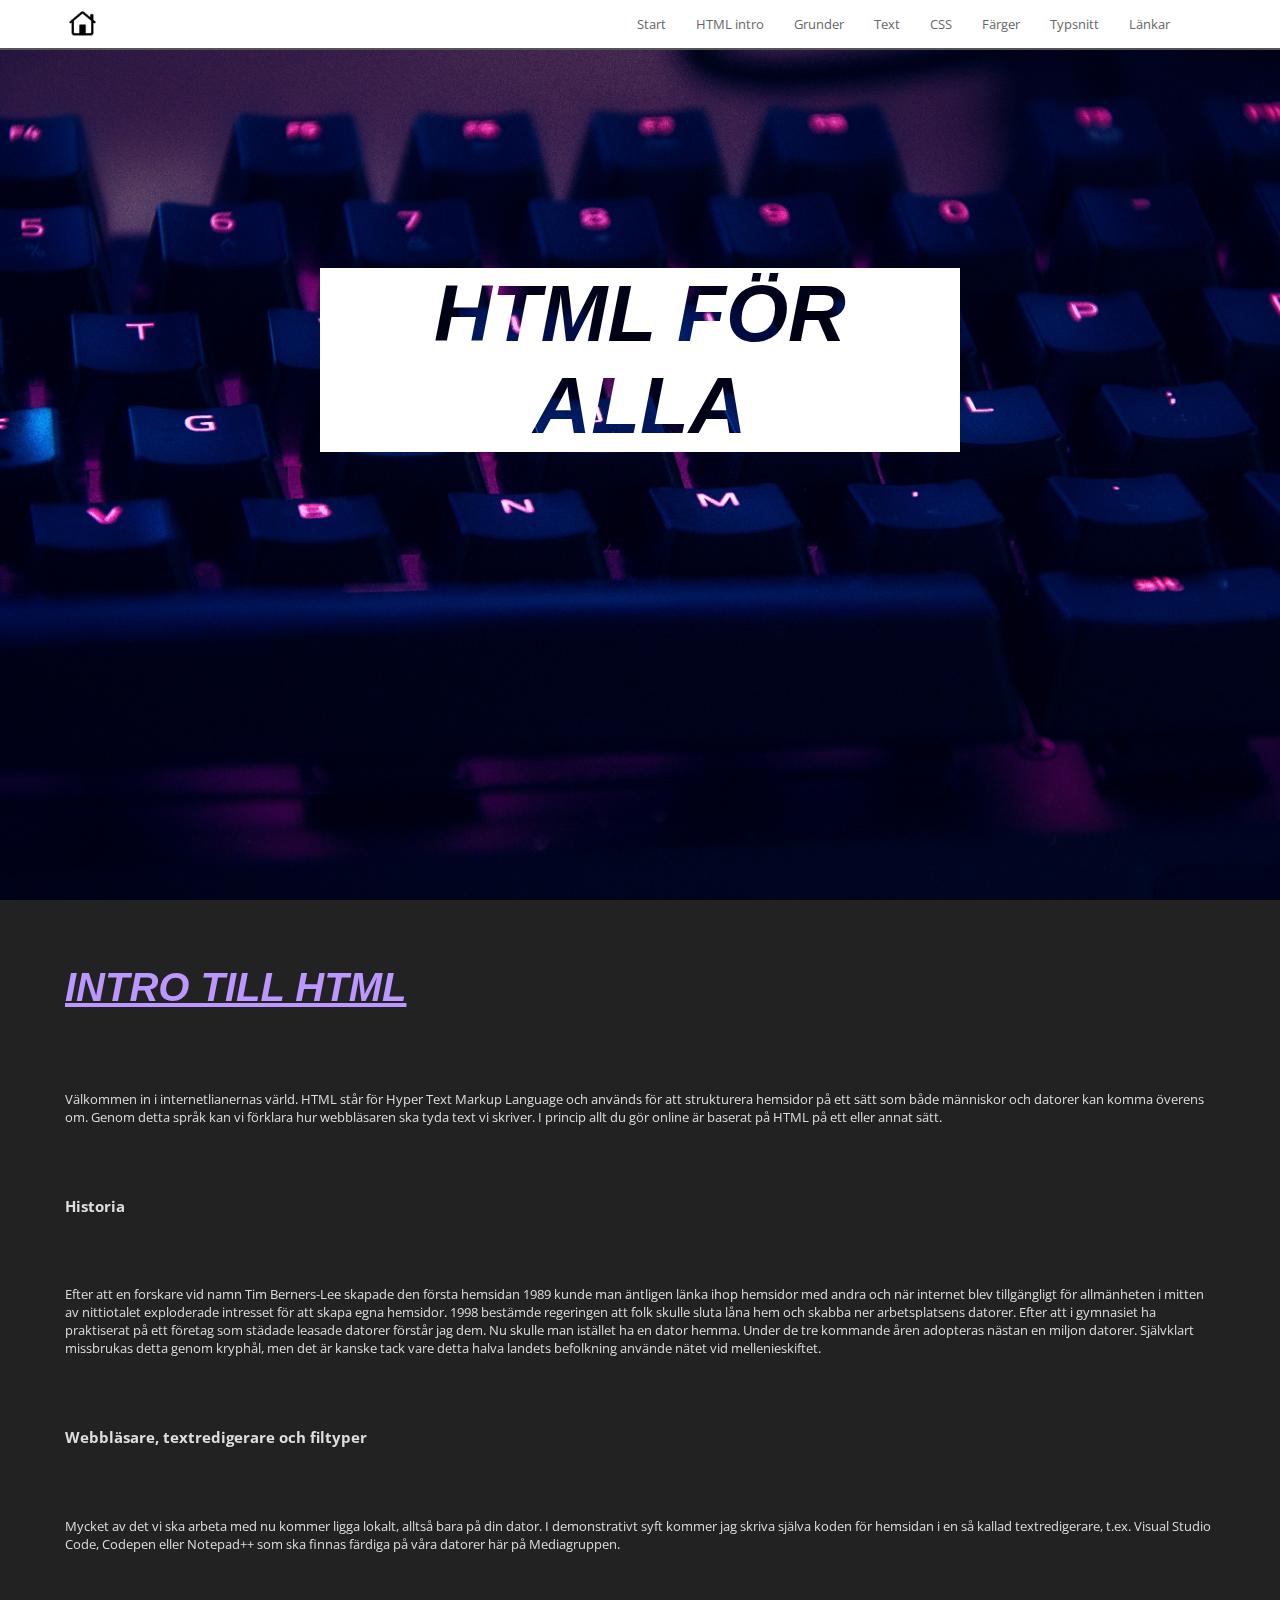
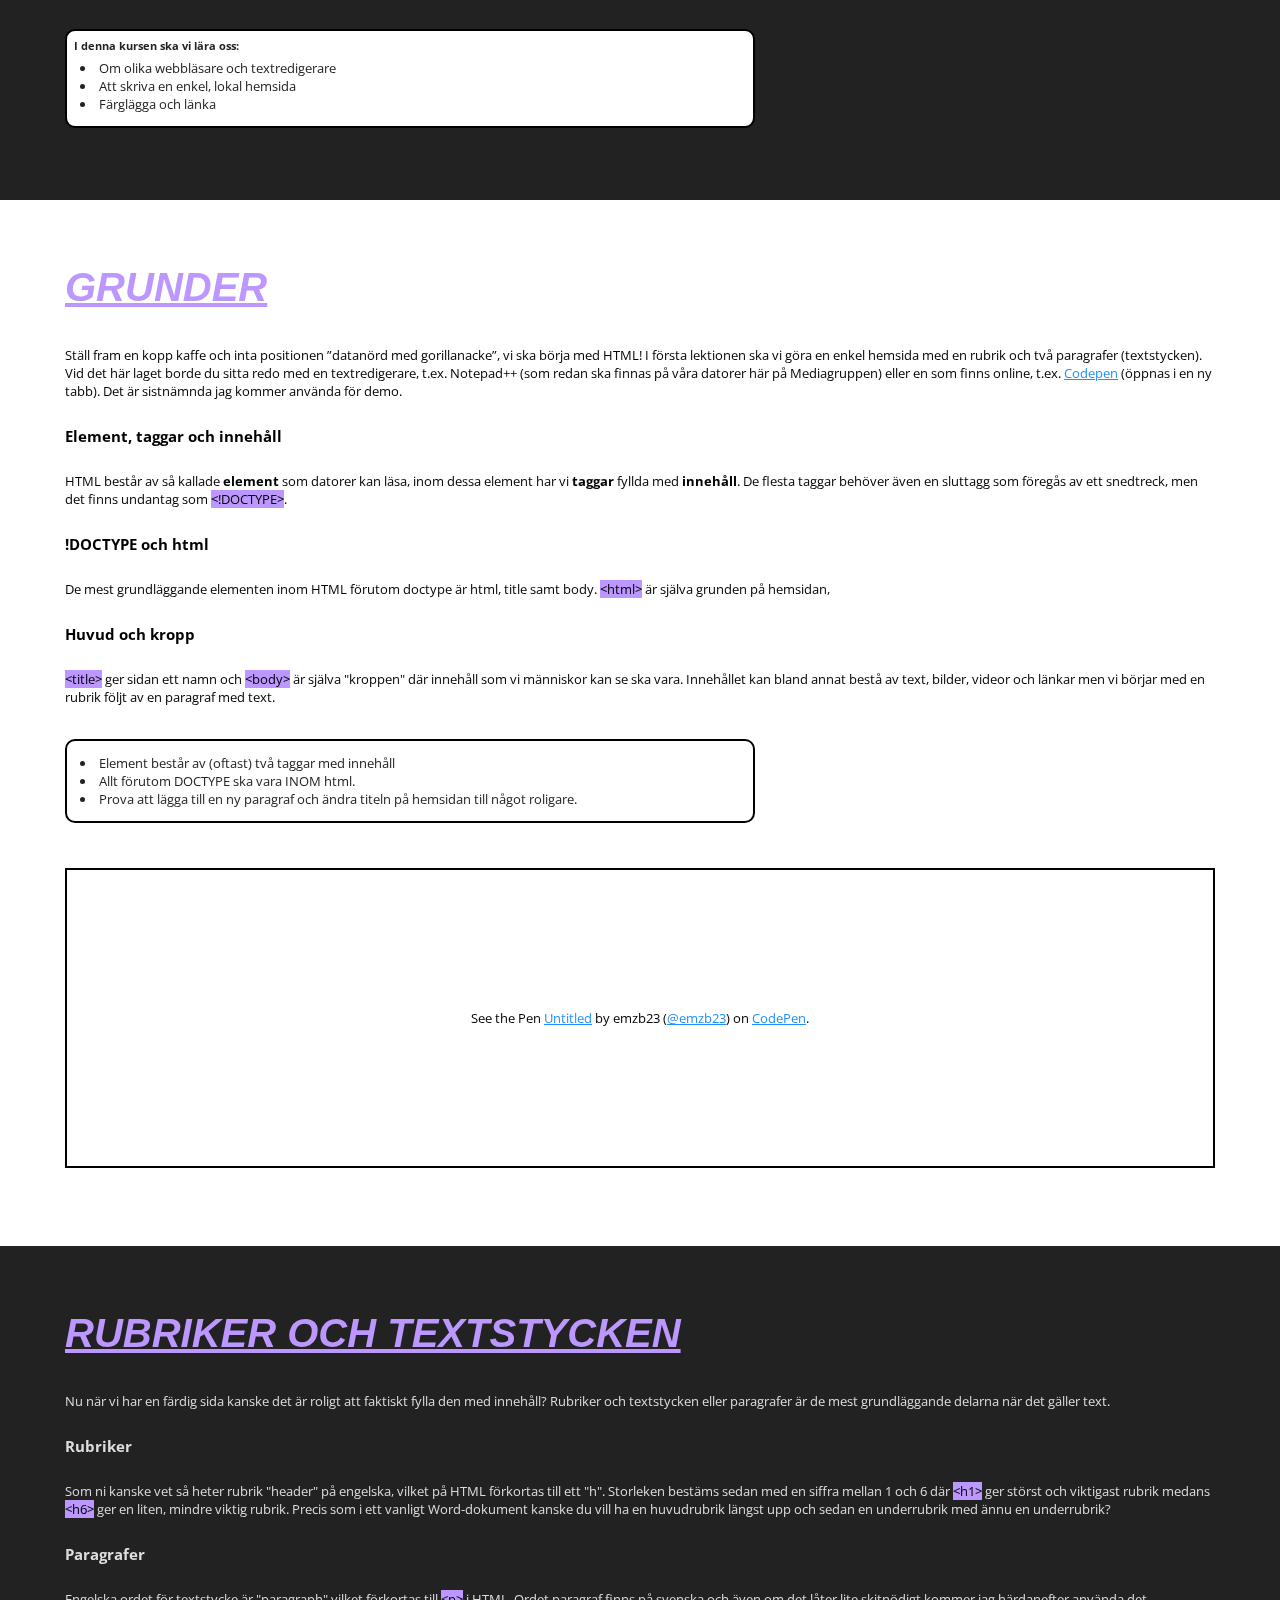
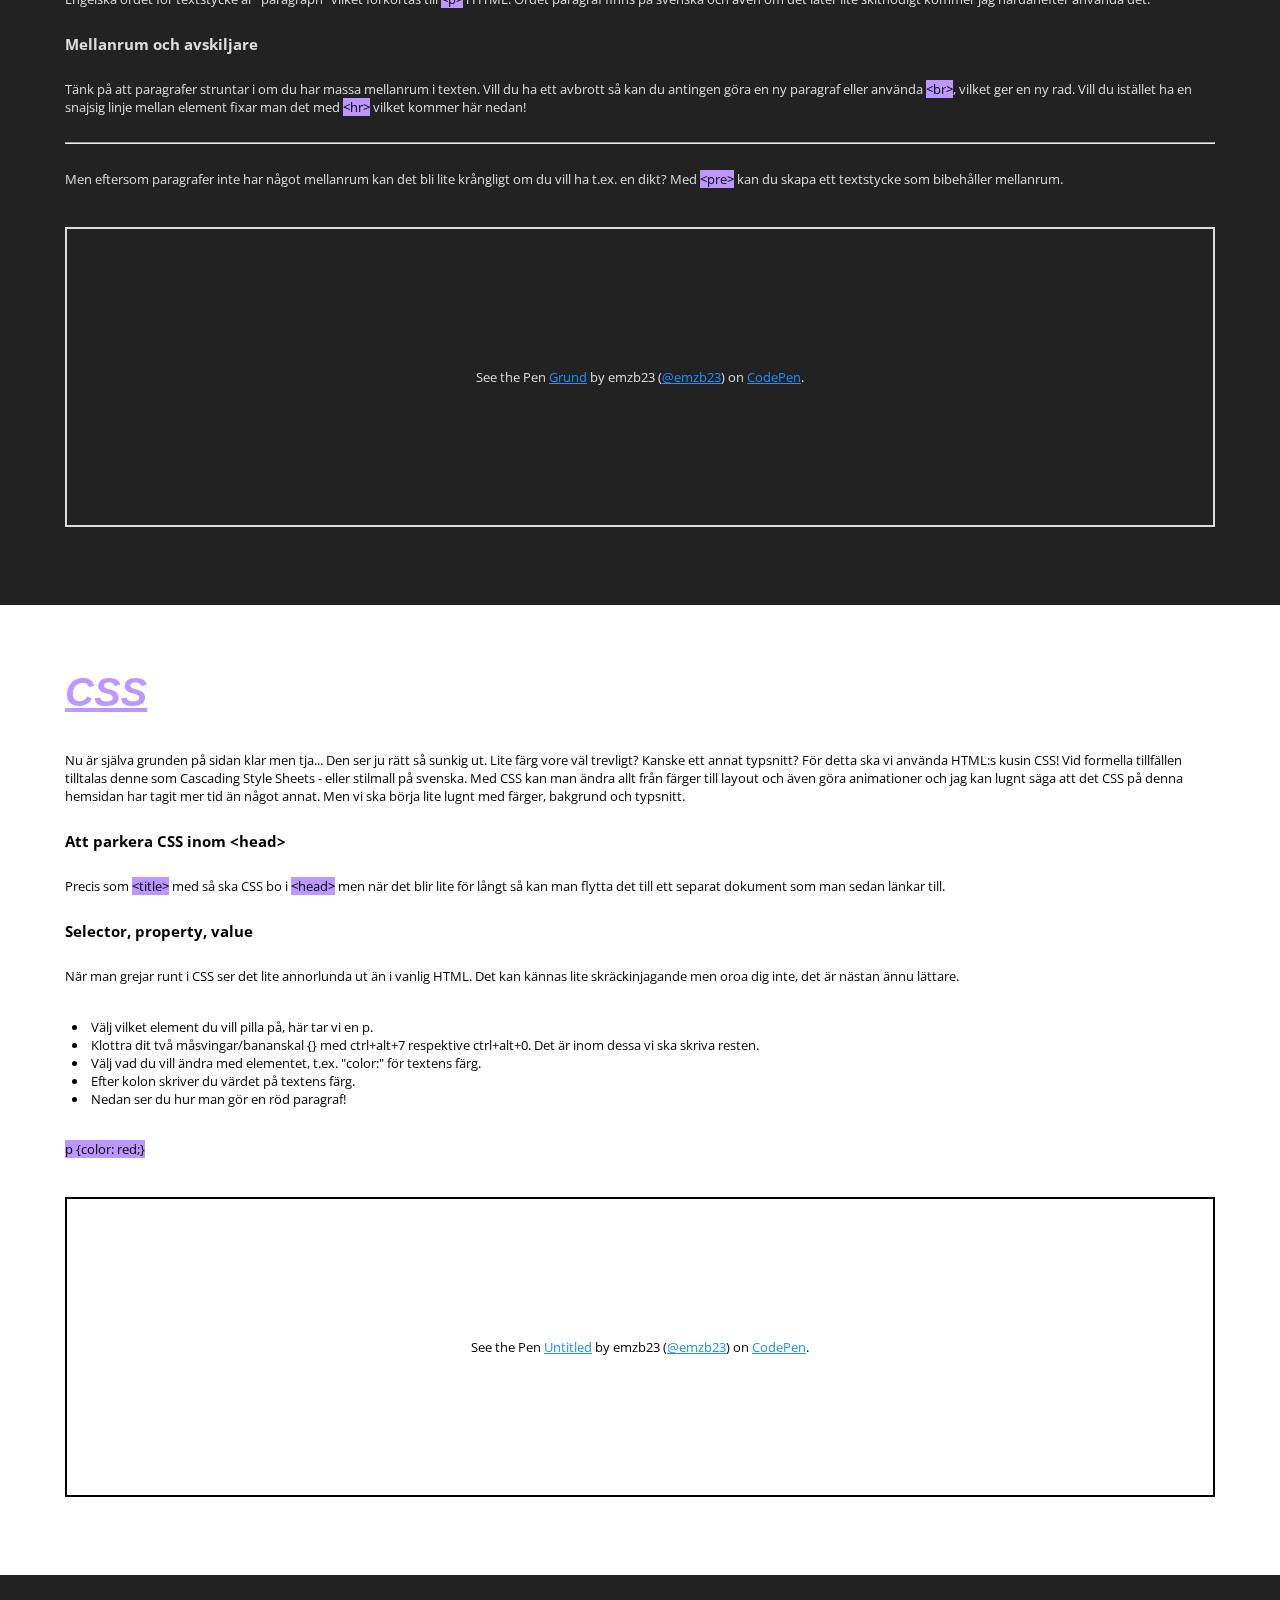
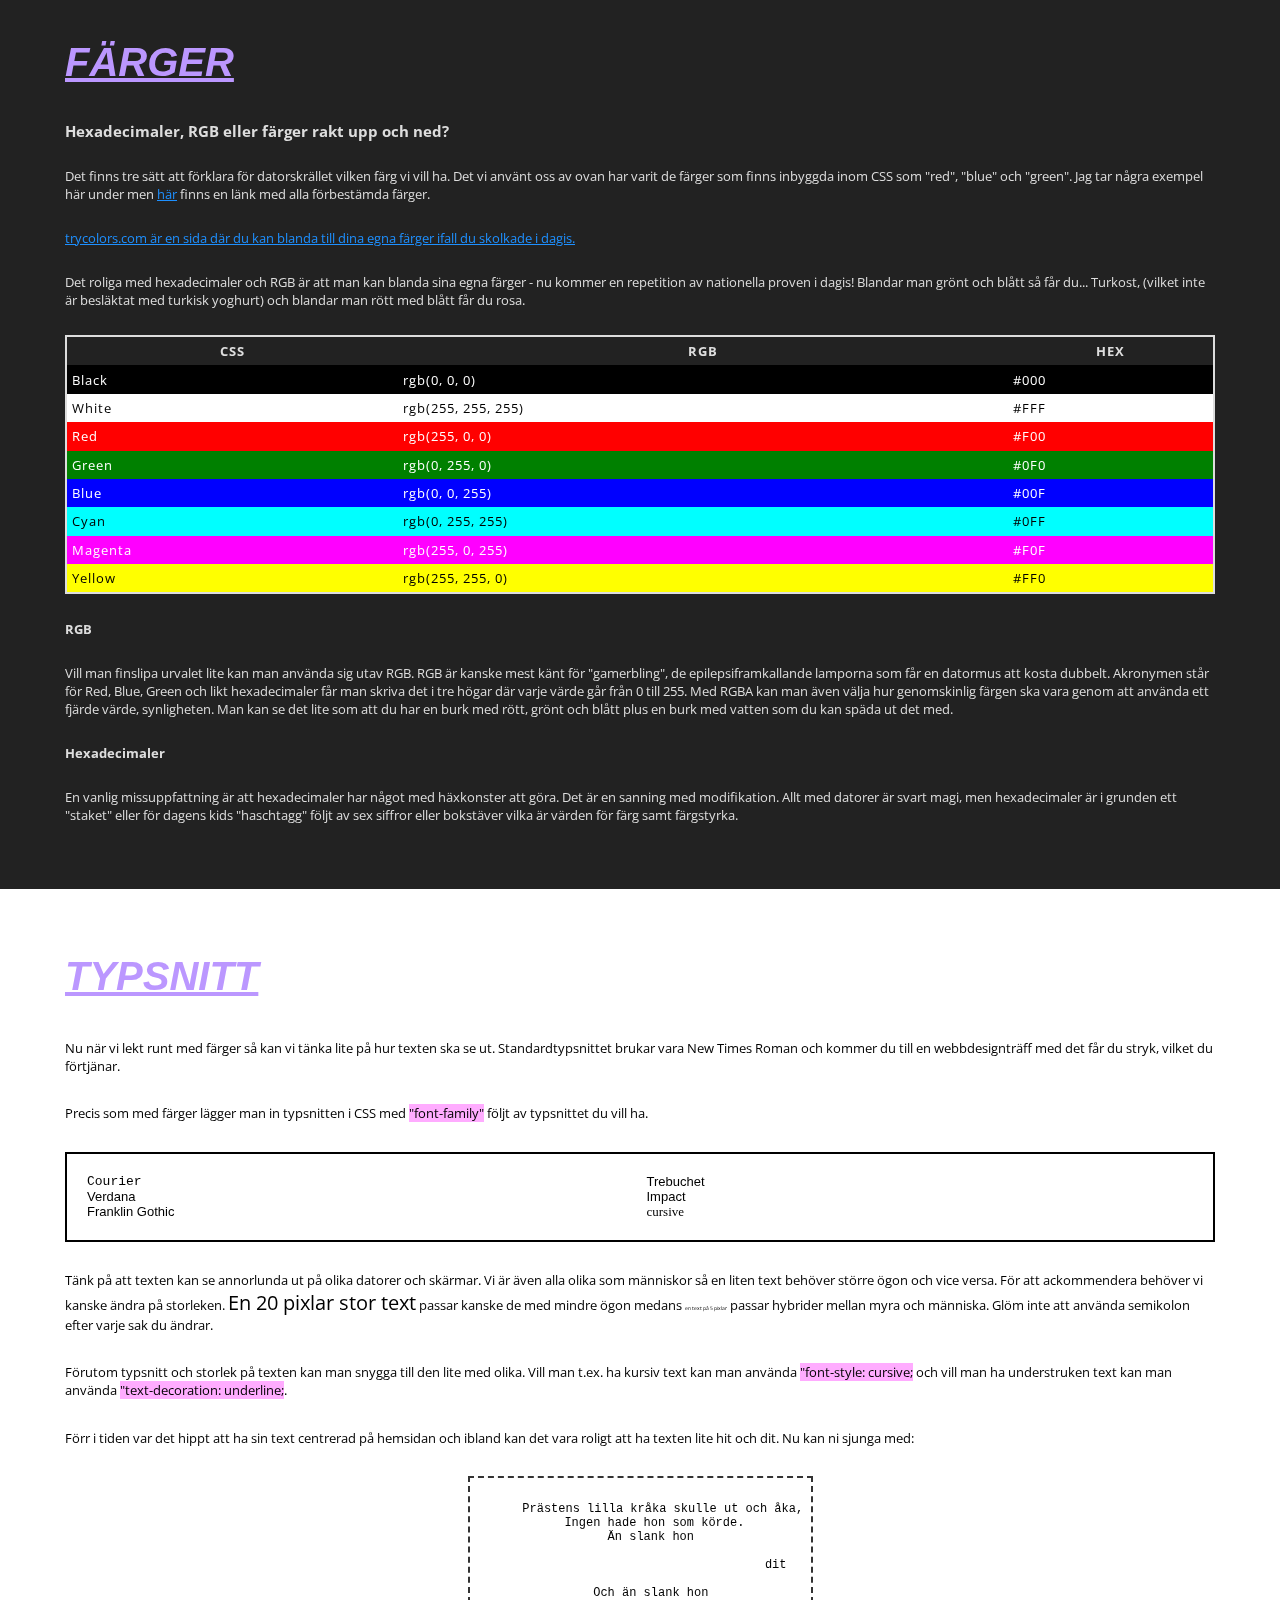
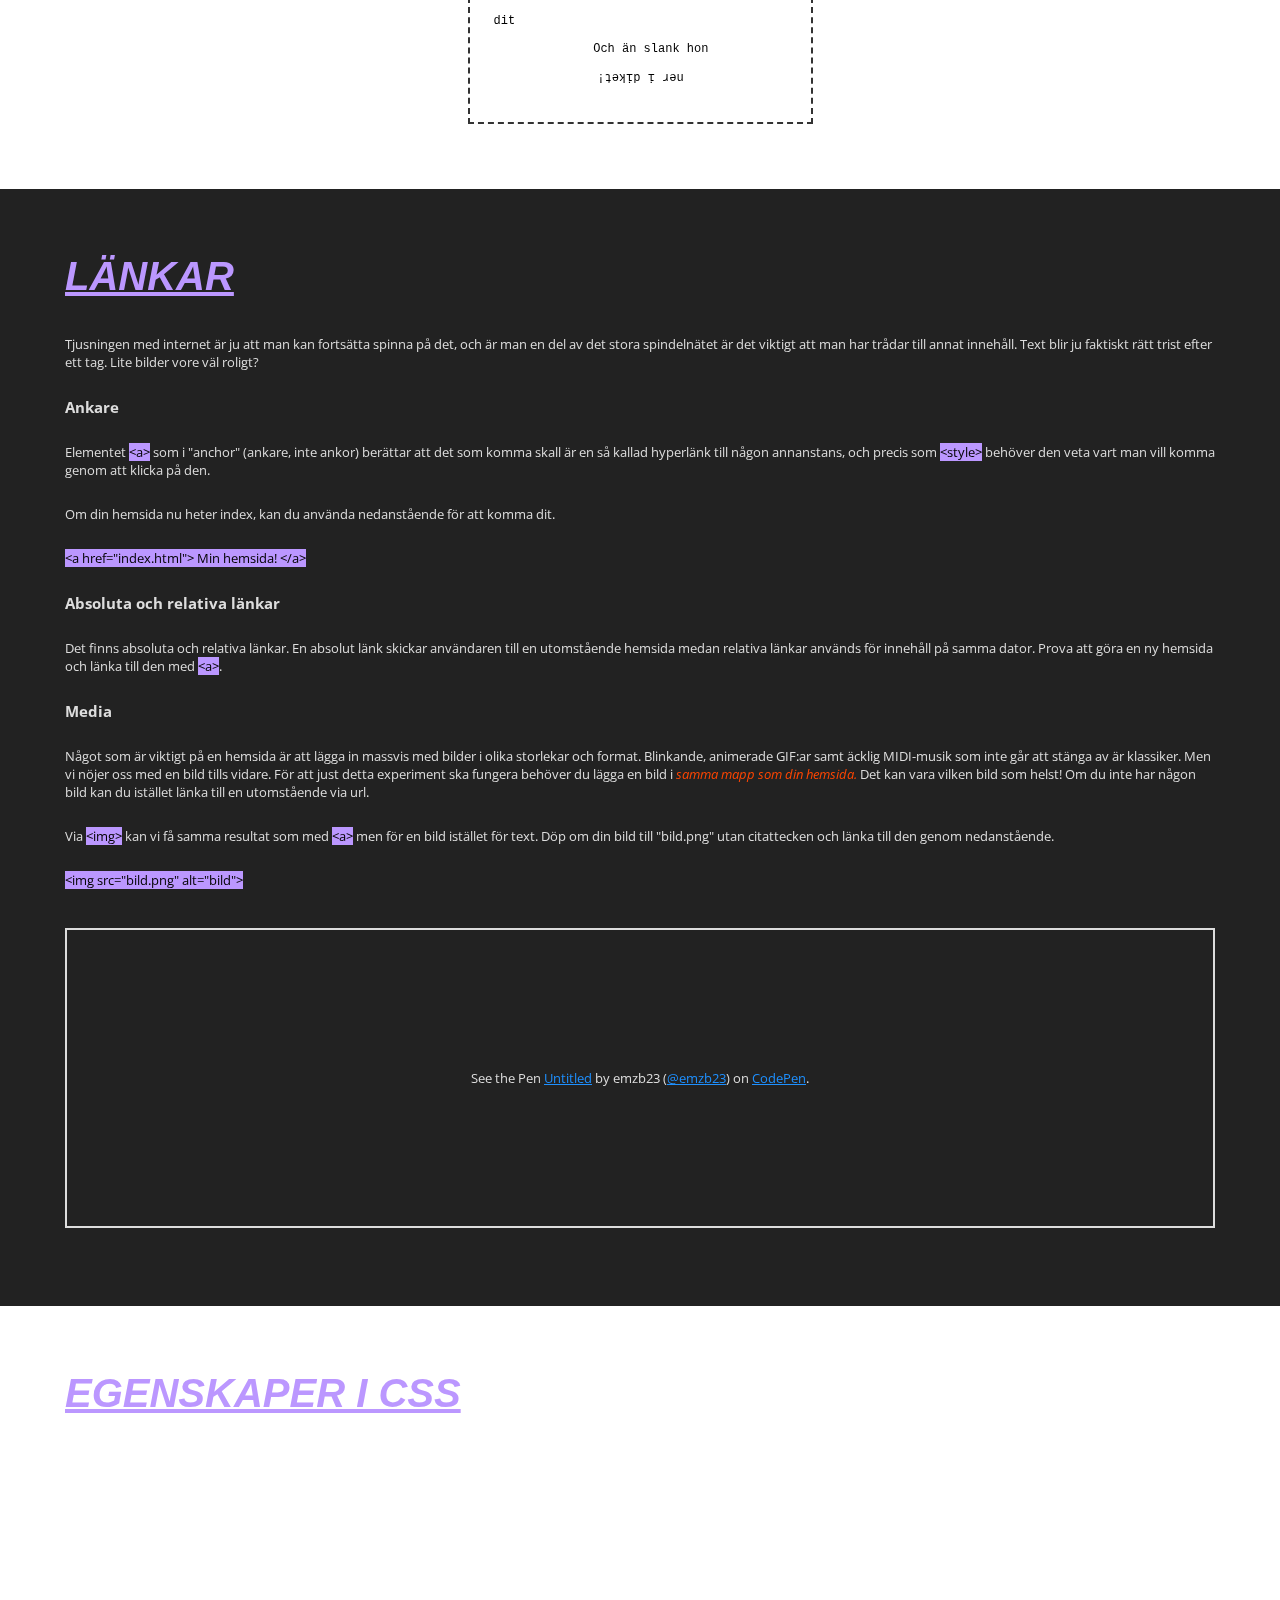
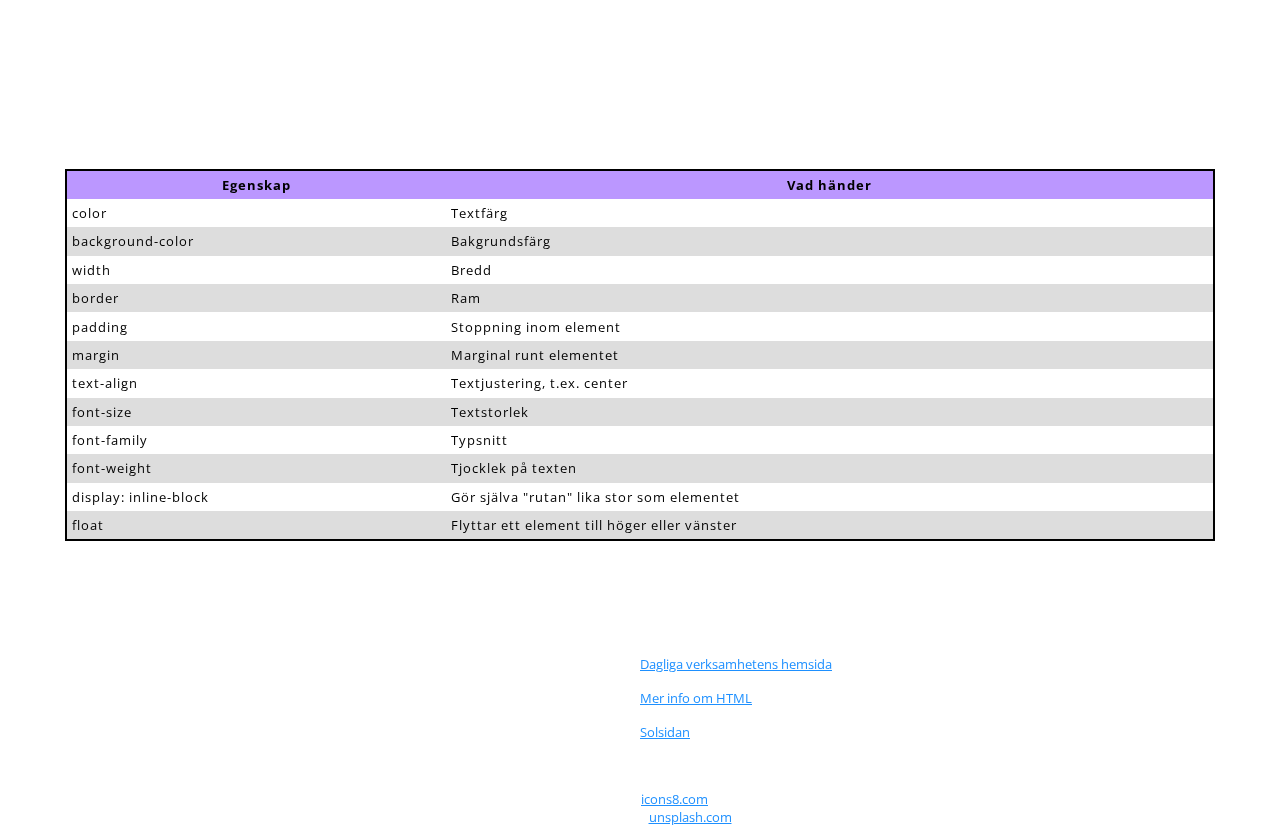
==== commit 8bd89ba5: "Update index.html" ====
--- a/index.html
+++ b/index.html
@@ -35,20 +35,6 @@
         <h1>HTML FÖR ALLA</h1>
     </div>
     
-    <div class="info-card-container">
-        <div class="info-card">
-            <h4>GÖR EN EGEN HEMSIDA!</h4>
-            <p>En nybörjarhandledning till HTML.</p>
-        </div>
-        <div class="info-card">
-            <h4>DATORTIPS</h4>
-            <p>Blir inte arg, datorn gör sitt bästa!</p>
-        </div>
-        <div class="info-card">
-            <h4>BLOGG</h4>
-            <p>Min personliga blogg om allt möjligt.</p>
-        </div>
-    </div>
 </header>
 
 
@@ -433,4 +419,4 @@
     Bakgrunder från <a href="https://unsplash.com/">unsplash.com</a>
 </div>
 </body>
-</html>+</html>
